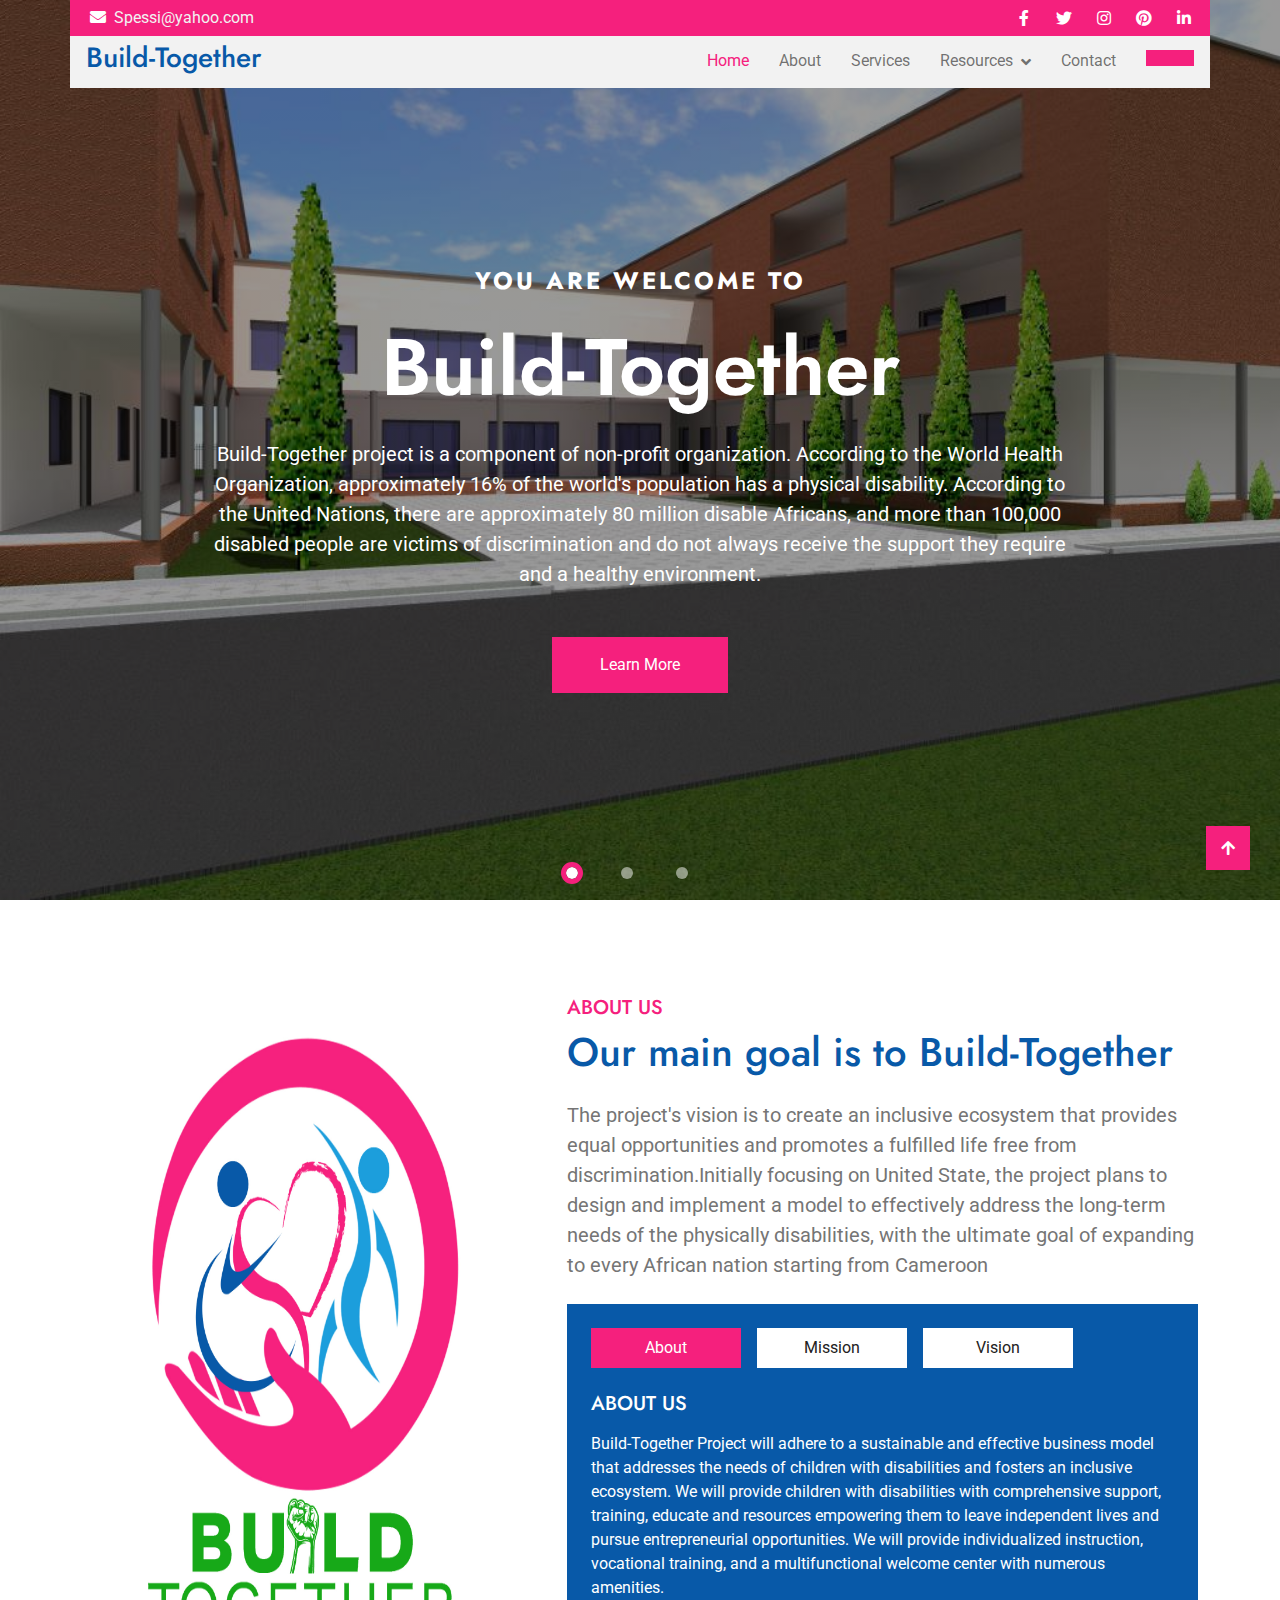
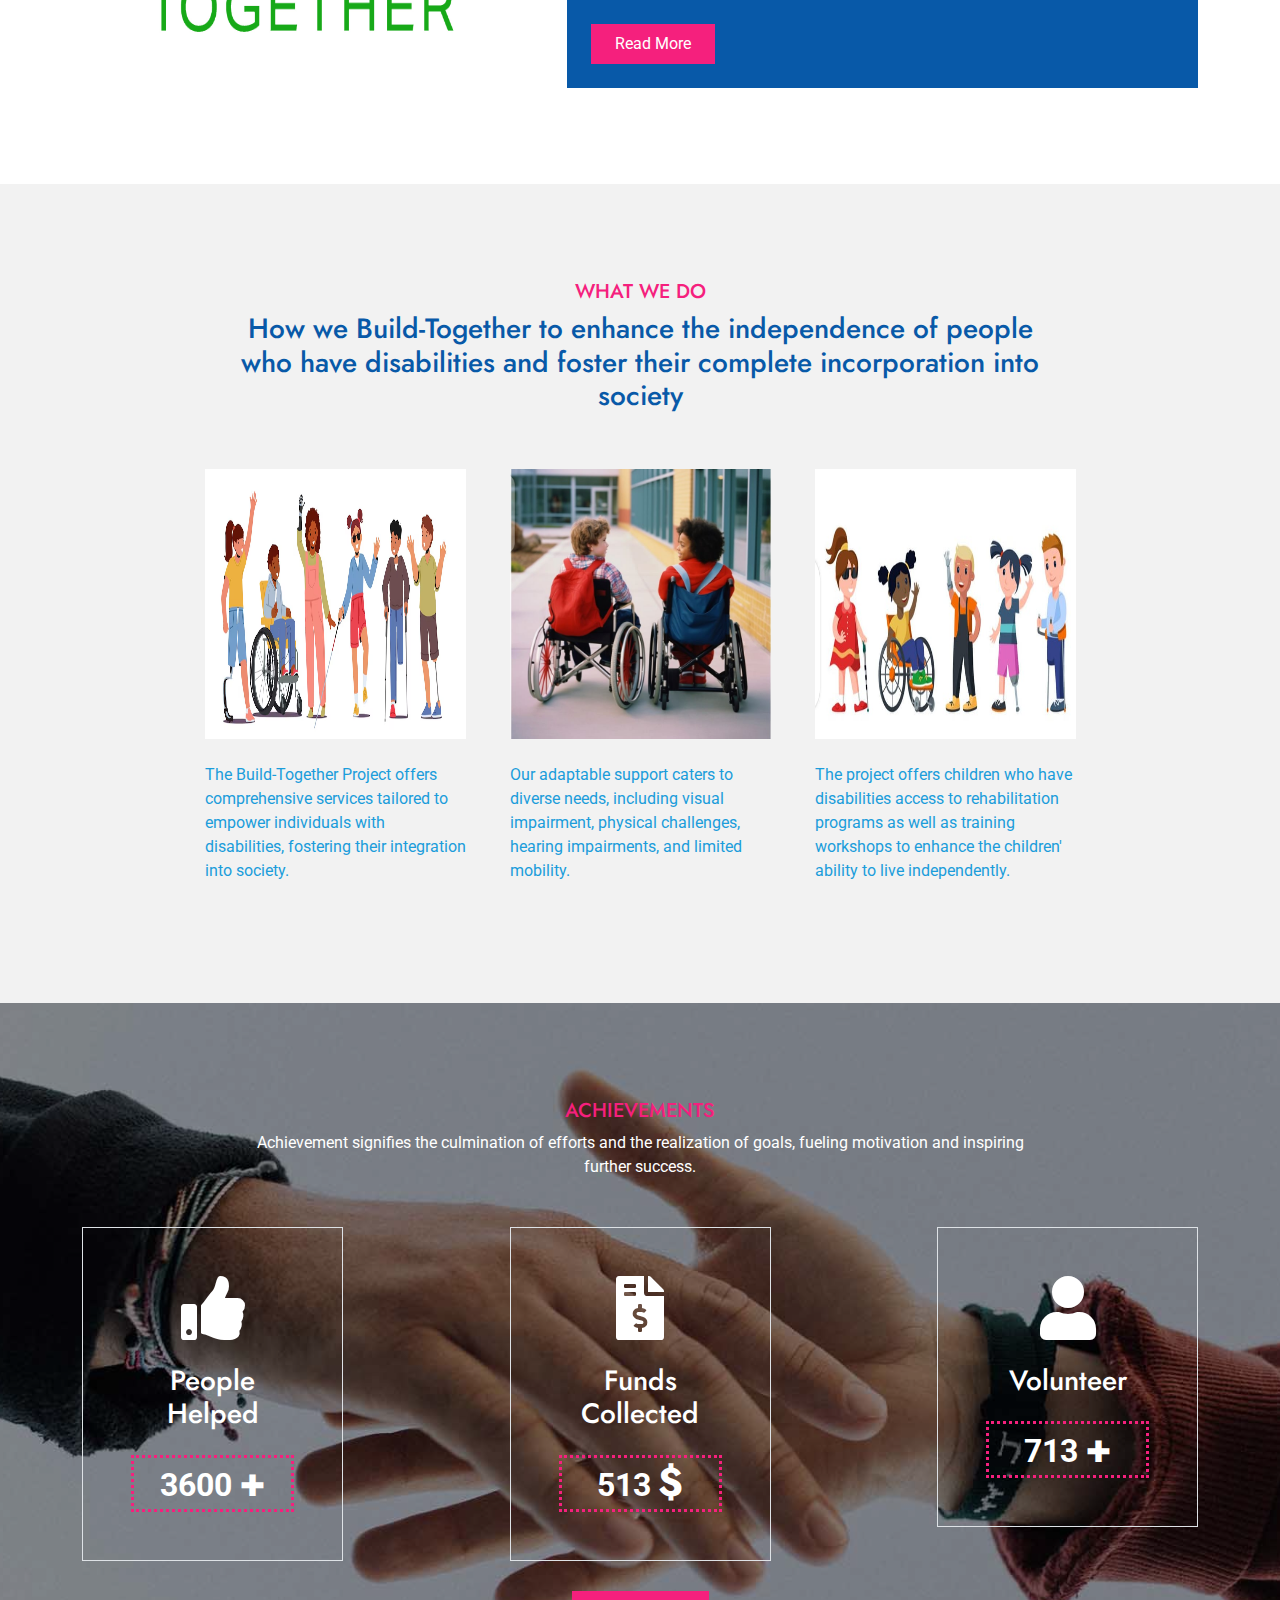
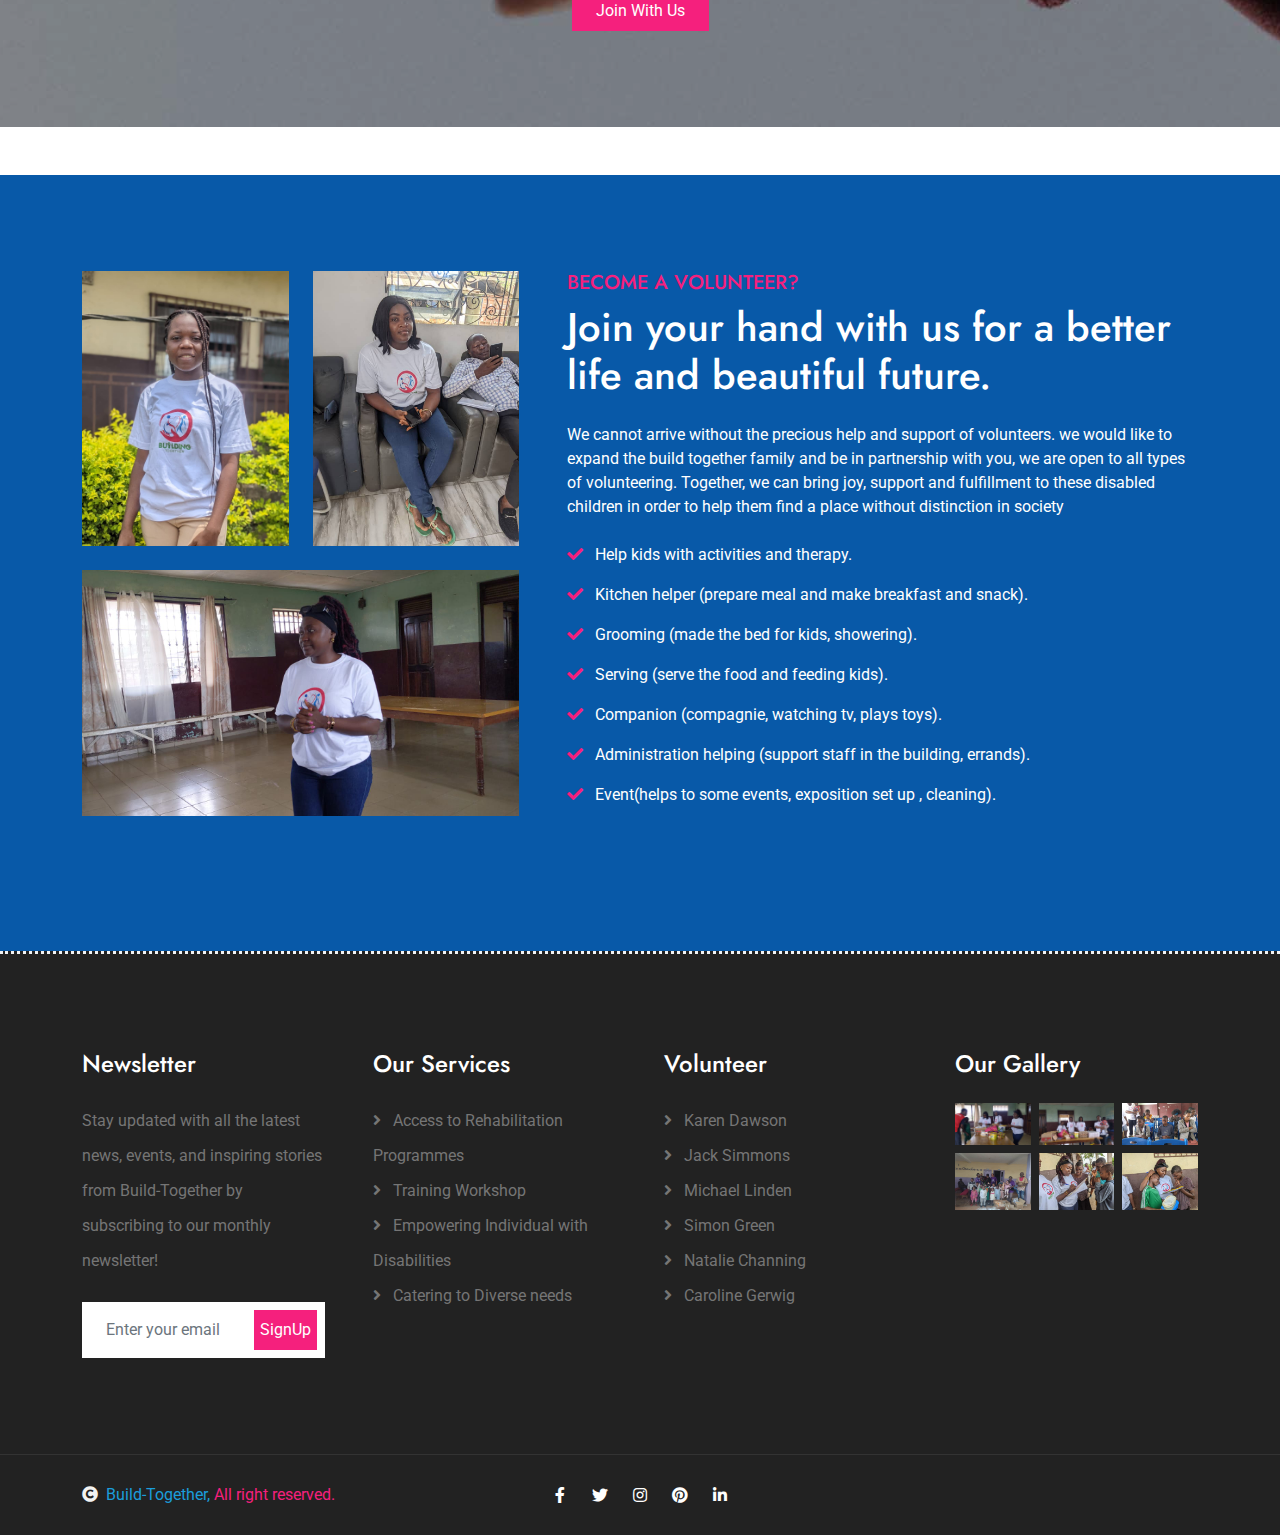
==== index.html @ 04119337 "adjustment in vision on index" ====
<!DOCTYPE html>
<html lang="en">

    <head>
        <meta charset="utf-8">
        <title>Building Together</title>
        <meta content="width=device-width, initial-scale=1.0" name="viewport">
        <meta content="" name="keywords">
        <meta content="" name="description">

        <!-- Google Web Fonts -->
        <link rel="preconnect" href="https://fonts.googleapis.com">
        <link rel="preconnect" href="https://fonts.gstatic.com" crossorigin>
        <link href="https://fonts.googleapis.com/css2?family=Jost:wght@500;600&family=Roboto&display=swap" rel="stylesheet"> 

        <!-- Icon Font Stylesheet -->
        <link rel="stylesheet" href="https://use.fontawesome.com/releases/v5.15.4/css/all.css"/>
        <link href="https://cdn.jsdelivr.net/npm/bootstrap-icons@1.4.1/font/bootstrap-icons.css" rel="stylesheet">

        <!-- Libraries Stylesheet -->
        <link href="lib/owlcarousel/assets/owl.carousel.min.css" rel="stylesheet">
        <link href="lib/lightbox/css/lightbox.min.css" rel="stylesheet">


        <!-- Customized Bootstrap Stylesheet -->
        <link href="css/bootstrap.min.css" rel="stylesheet">

        <!-- Template Stylesheet -->
        <link href="css/style.css" rel="stylesheet">

        <script src="https://translate.google.com/translate_a/element.js?cb=googleTranslateElementInit"></script>
    </head>

    <body>


        <!-- Spinner Start -->
        <div id="spinner" class="show w-100 vh-100 bg-white position-fixed translate-middle top-50 start-50  d-flex align-items-center justify-content-center">
            <div class="spinner-grow text-primary" role="status"></div>
        </div>
        <!-- Spinner End -->


        <!-- Navbar start -->
        <div class="container-fluid fixed-top px-0">
            <div class="container px-0">
                <div class="topbar">
                    <div class="row align-items-center justify-content-center">
                        <div class="col-md-8">
                            <div class="topbar-info d-flex flex-wrap">
                                <a href="#" class="text-light me-4"><i class="fas fa-envelope text-white me-2"></i>Spessi@yahoo.com</a>
                            </div>
                        </div>
                        <div class="col-md-4">
                            <div class="topbar-icon d-flex align-items-center justify-content-end">
                                <a href="https://www.facebook.com/profile.php?id=100065931103011" class="btn-square text-white me-2"><i class="fab fa-facebook-f"></i></a>
                                <a href="#" class="btn-square text-white me-2"><i class="fab fa-twitter"></i></a>
                                <a href="#" class="btn-square text-white me-2"><i class="fab fa-instagram"></i></a>
                                <a href="#" class="btn-square text-white me-2"><i class="fab fa-pinterest"></i></a>
                                <a href="#" class="btn-square text-white me-0"><i class="fab fa-linkedin-in"></i></a>
                            </div>
                        </div>
                    </div>
                </div>
                <nav class="navbar navbar-light bg-light navbar-expand-xl">
                    <a href="/" class="navbar-brand ms-3">
                        <h3 class=" logo display-10">Build-Together</h3>
                    </a>
                    <button class="navbar-toggler py-2 px-3 me-3" type="button" data-bs-toggle="collapse" data-bs-target="#navbarCollapse">
                        <span class="fa fa-bars logo"></span>
                    </button>
                    <div class="collapse navbar-collapse bg-light" id="navbarCollapse">
                        <div class="navbar-nav ms-auto">
                            <a href="/" class="nav-item nav-link active">Home</a>
                            <a href="about.html" class="nav-item nav-link">About</a>
                            <a href="service.html" class="nav-item nav-link">Services</a>
                            <div class="nav-item dropdown">
                                <a href="#" class="nav-link dropdown-toggle" data-bs-toggle="dropdown">Resources</a>
                                <div class="dropdown-menu m-0 bg-secondary rounded-0">
                                    <a href="marketanalysis.html" class="dropdown-item">Market Analysis</a>
                                    <a href="marketingstrategy.html" class="dropdown-item">Marketing and Implementation Strategy</a>
                                    <a href="gallery.html" class="dropdown-item">Gallery</a>
                                    <a href="financial.html" class="dropdown-item">Financial Plan</a>
                                    <a href="volunteer.html" class="dropdown-item">Volunteers</a>
                                    <!-- <a href="donation.html" class="dropdown-item">Donation</a> -->
                                </div>
                            </div>
                            <a href="contact.html" class="nav-item nav-link">Contact</a>
                           
                        </div>
                        <div class="d-flex align-items-center flex-nowrap pt-xl-0 mb-2" style="margin-left: 15px;">
                            <a id="google_translate_element" class="btn-color text-white py-2 px-4 me-3"></a>
                        </div>
                    </div>
                </nav>
            </div>
        </div>
        <!-- Navbar End -->

        
       <!-- Carousel Start -->
        <div class="container-fluid carousel-header vh-100 px-0">
            <div id="carouselId" class="carousel slide" data-bs-ride="carousel">
                <ol class="carousel-indicators">
                    <li data-bs-target="#carouselId" data-bs-slide-to="0" class="active"></li>
                    <li data-bs-target="#carouselId" data-bs-slide-to="1"></li>
                    <li data-bs-target="#carouselId" data-bs-slide-to="2"></li>
                </ol>
                <div class="carousel-inner" role="listbox">
                    <div class="carousel-item active">
                        <img src="img/WhatsApp Image 2024-03-28 at 2.26.58 PM.jpeg" class="img-fluid" alt="Image">
                        <div class="carousel-caption">
                            <div class="p-3" style="max-width: 900px;">
                                <h4 class="text-white text-uppercase fw-bold mb-4" style="letter-spacing: 3px;">You Are Welcome To</h4>
                                <h1 class="display-1 text-capitalize text-white mb-4">Build-Together</h1>
                                <p class="mb-5 fs-5">Build-Together project is a component of non-profit organization. According to the World Health Organization,
                                    approximately 16% of the world's population has a physical disability. According to the United Nations, there are
                                    approximately 80 million disable Africans, and more than 100,000 disabled people are victims of discrimination and
                                    do not always receive the support they require and a healthy environment. 
                                </p>
                                <div class="d-flex align-items-center justify-content-center">
                                    <a class="btn-color text-white py-3 px-5" href="#">Learn More</a>
                                </div>
                            </div>
                        </div>
                    </div>
                    <div class="carousel-item">
                        <img src="img/WhatsApp Image 2024-03-28 at 2.26.03 PM.jpeg" class="img-fluid" alt="Image">
                        <div class="carousel-caption">
                            <div class="p-3" style="max-width: 900px;">
                                <h4 class="text-white text-uppercase fw-bold mb-4" style="letter-spacing: 3px;">You Are Welcome To</h4>
                                <h1 class="display-1 text-capitalize text-white mb-4">Build-Together</h1>
                                <p class="mb-5 fs-5">In USA, 17% of children age 3 through 17 years have a one or more developmental disabilities. A lack of education
                                    about physically disabilities and how to effectively address the needs of children with physically disabilities is
                                    the primary cause of stigmatization in the world.
                                </p>
                                <div class="d-flex align-items-center justify-content-center">
                                    <a class="btn-color text-white py-3 px-5" href="#">Learn More</a>
                                </div>
                            </div>
                        </div>
                    </div>
                    <div class="carousel-item">
                        <img src="img/WhatsApp Image 2024-03-28 at 2.26.03 PM.jpeg" class="img-fluid" alt="Image">
                        <div class="carousel-caption">
                            <div class="p-3" style="max-width: 900px;">
                                <h4 class="text-white text-uppercase fw-bold mb-4" style="letter-spacing: 3px;">You Are Welcome To</h4>
                                <h1 class="display-1 text-capitalize text-white mb-4">Build-Together</h1>
                                <p class="mb-5 fs-5">Priority is given to the well-being and independence of disabled 
                                    children with care, education, support and prayer. We firmly believe that every person is unique and can thrive 
                                    despite their differences.
                                </p>
                                <div class="d-flex align-items-center justify-content-center">
                                    <a class="btn-color text-white py-3 px-5" href="#">Learn More</a>
                                </div>
                            </div>
                        </div>
                    </div>
                </div>
                <button class="carousel-control-prev" type="button" data-bs-target="#carouselId" data-bs-slide="prev">
                    <span class="carousel-control-prev-icon" aria-hidden="true"></span>
                    <span class="visually-hidden">Previous</span>
                </button>
                <button class="carousel-control-next" type="button" data-bs-target="#carouselId" data-bs-slide="next">
                    <span class="carousel-control-next-icon" aria-hidden="true"></span>
                    <span class="visually-hidden">Next</span>
                </button>
            </div>
        </div>
        <!-- Carousel End -->





        <!-- About Start -->
        <div class="container-fluid about  py-5">
            <div class="container py-5">
                <div class="row g-5">
                    <div class="col-xl-5">
                        <div class="h-100">
                            <img src="img/home page.jpg" class="img-fluid w-100 h-100" alt="Image">
                        </div>
                    </div>
                    <div class="col-xl-7">
                        <h5 class="text-uppercase text3">About Us</h5>
                        <h1 class="mb-4 text1">Our main goal is to Build-Together</h1>
                        <p class="fs-5 mb-4">The project's vision is to create an inclusive ecosystem that provides equal opportunities and promotes a fulfilled life free from discrimination.Initially focusing on United State, the project plans to design and implement a model to effectively address the long-term needs of the physically disabilities, with the ultimate goal of expanding to every African nation starting from Cameroon
                        </p>
                        <div class="tab-class tab-cont p-4">
                            <ul class="nav d-flex mb-2">
                                <li class="nav-item mb-3">
                                    <a class="d-flex py-2 text-center bg-white active" data-bs-toggle="pill" href="#tab-1">
                                        <span class="text-dark" style="width: 150px;">About</span>
                                    </a>
                                </li>
                                <li class="nav-item mb-3">
                                    <a class="d-flex py-2 mx-3 text-center bg-white" data-bs-toggle="pill" href="#tab-2">
                                        <span class="text-dark" style="width: 150px;">Mission</span>
                                    </a>
                                </li>
                                <li class="nav-item mb-3">
                                    <a class="d-flex py-2 text-center bg-white" data-bs-toggle="pill" href="#tab-3">
                                        <span class="text-dark" style="width: 150px;">Vision</span>
                                    </a>
                                </li>
                            </ul>
                            <div class="tab-content">
                                <div id="tab-1" class="tab-pane fade show p-0 active">
                                    <div class="row">
                                        <div class="col-12">
                                            <div class="d-flex">
                                                <div class="text-start my-auto">
                                                    <h5 class="text-uppercase mb-3 text-white">About Us</h5>
                                                    <p class="mb-4">Build-Together Project will adhere to a sustainable and effective business model that addresses the needs of children with disabilities and fosters an inclusive ecosystem. We will provide children with disabilities with comprehensive support, training, educate and resources empowering them to leave independent lives and pursue entrepreneurial opportunities. We will provide individualized instruction, vocational training, and a multifunctional welcome center with numerous amenities.
                                                    </p>
                                                    <div class="d-flex align-items-center justify-content-start">
                                                        <a class="btn-color text-white py-2 px-4" href="#">Read More</a>
                                                    </div>
                                                </div>
                                            </div>
                                        </div>
                                    </div>
                                </div>
                                <div id="tab-2" class="tab-pane fade show p-0">
                                    <div class="row">
                                        <div class="col-12">
                                            <div class="d-flex">
                                                <div class="text-start my-auto">
                                                    <h5 class="text-uppercase mb-3 text-white">Our Mission</h5>
                                                    <p class="mb-4">The mission of Build-Together Project is to design and implement sustainable solutions that address the long-term needs of children with disabilities, fostering their independence, self-worth, and socio-economic integration. We strive to create an inclusive ecosystem that provides comprehensive support, vocational training, educating, enabling children with disabilities to leave fulfilling lives, pursue their dreams, and contribute meaningfully to their communities. 
                                                    </p>
                                                    <!-- <div class="d-flex align-items-center justify-content-start">
                                                        <a class="btn-color text-white py-2 px-4" href="#">Read More</a>
                                                    </div> -->
                                                </div>
                                            </div>
                                        </div>
                                    </div>
                                </div>
                                <div id="tab-3" class="tab-pane fade show p-0">
                                    <div class="row">
                                        <div class="col-12">
                                            <div class="d-flex">
                                                <div class="text-start my-auto">
                                                    <h5 class="text-uppercase mb-3 text-white">Our Vision</h5>
                                                    <p class="mb-4">Our vision is to make a positive impact on the lives of individuals, focusing on children with physically disabilities. We are committed to educate, care, support and pray to build a world where everyone can live with dignity, purpose, and opportunity regardless of their abilities.
                                                    </p>
                                                    <p class="text-white"><i class=" fa fa-check text3 me-2"></i> <span style="font-weight: 600;">Educate:</span> We are committed to educate physically disabilities children, this we go a long and help them to know what to always.</p>
                                                    <p class="text-white"><i class=" fa fa-check text3 me-2"></i> <span style="font-weight: 600;">Care:</span> We care for the by bringing happiness to them and organizing games that will bring joy to them.</p>
                                                    <p class="text-white"><i class=" fa fa-check text3 me-2"></i> <span style="font-weight: 600;">Support:</span> We are committed to support them physically by bringing their needs and make them smile again.</p>
                                                    <p class="text-white"><i class=" fa fa-check text3 me-2"></i> <span style="font-weight: 600;">Prayer:</span> We also believe that God can heal them and perfect their healing, with prayer all things are possible.</p>
                                                    <p>
                                                        Together let’s build a world where life is good for everyone and in which all component can find a place.
                                                    </p>
                                                    <div class="d-flex align-items-center justify-content-start">
                                                        <a class="btn-color text-white py-2 px-4" href="#">Read More</a>
                                                    </div>
                                                </div>
                                            </div>
                                        </div>
                                    </div>
                                </div>
                            </div>
                        </div>
                    </div>
                </div>
            </div>
        </div>
        <!-- About End -->


        <!-- Services Start -->
        <div class="container-fluid service py-5 bg-light">
            <div class="container py-5">
                <div class="text-center mx-auto pb-5" style="max-width: 800px;">
                    <h5 class="text3">WHAT WE DO</h5>
                    <h3 class="text1">How we Build-Together to enhance the independence of people who have disabilities and foster their complete incorporation into society</h3>
                </div>
                <div class="row g-4" style="display: flex; justify-content: center; align-items: center; gap: 20px">
                    <div class="col-md-6 coyl-lg-6 col-xl-3">
                        <div class="service-item">
                            <img style="height: 30vh;" src="img/disalibities.avif" class="img-fluid w-100" alt="Image">
                        </div>
                        <p class="my-4" style="color: #1B9DDB;">The Build-Together Project offers comprehensive services tailored to empower individuals with disabilities, fostering their integration into society.
                        </p>
                    </div>
                    <div class="col-md-6 col-lg-6 col-xl-3">
                        <div class="service-item">
                            <img style="height: 30vh;" src="img/WhatsApp Image 2024-03-28 at 9.30.44 PM.jpeg" class="img-fluid w-100" alt="Image">
                        </div>
                        <p class="my-4" style="color: #1B9DDB;">Our adaptable support caters to diverse needs, including visual impairment, physical challenges, hearing impairments, and limited mobility.
                        </p>
                    </div>
                    <div class="col-md-6 col-lg-2 col-xl-3">
                        <div class="service-item">
                            <img style="height: 30vh;" src="img/WhatsApp Image 2024-03-28 at 9.30.44 PM (1).jpeg" class="img-fluid w-100" alt="Image">
                        </div>
                        <p class="my-4" style="color: #1B9DDB;">The project offers children who have disabilities access to rehabilitation programs as well as training workshops to enhance the children' ability to live independently.
                        </p>
                    </div>
                </div>
            </div>
        </div>
        <!-- Services End -->


        <!-- Donation Start -->
        <!-- <div class="container-fluid donation py-5">
            <div class="container py-5">
                <div class="text-center mx-auto pb-5" style="max-width: 800px;">
                    <h5 class="text-uppercase text3">Donation</h5>
                    <h1 class="mb-0 text1">Your money will go a long way</h1>
                </div>
                <div class="row g-4">
                    <div class="col-lg-4">
                        <div class="donation-item">
                            <img src="img/donation-1.jpg" class="img-fluid w-100" alt="Image">
                            <div class="donation-content d-flex flex-column">
                                <h5 class="text-uppercase text-primary mb-4">Organic</h5>
                                <a href="#" class="btn-hover-color display-6 text-white">Help Us More</a>
                                <h4 class="text-white mb-4">Build Together</h4>
                                <p class="text-white mb-4">Lorem Ipsum is simply dummy text of the printing and typesetting industry. Lorem Ipsum has been the industry's</p>
                                <div class="donation-btn d-flex align-items-center justify-content-start">
                                    <a class="btn-hover-bg btn btn-primary text-white py-2 px-4" href="#">Donate !</a>
                                </div>
                            </div>
                        </div>
                    </div>
                    <div class="col-lg-4">
                        <div class="donation-item">
                            <img src="img/service-2.jpg" class="img-fluid w-100" alt="Image">
                            <div class="donation-content d-flex flex-column">
                                <h5 class="text-uppercase text-primary mb-4">Ecosystem</h5>
                                <a href="#" class="btn-hover-color display-6 text-white">Help Us More</a>
                                <h4 class="text-white mb-4">Build Together</h4>
                                <p class="text-white mb-4">Lorem Ipsum is simply dummy text of the printing and typesetting industry. Lorem Ipsum has been the industry's</p>
                                <div class="donation-btn d-flex align-items-center justify-content-start">
                                    <a class="btn-hover-bg btn btn-primary text-white py-2 px-4" href="#">Donate !</a>
                                </div>
                            </div>
                        </div>
                    </div>
                    <div class="col-lg-4">
                        <div class="donation-item">
                            <img src="img/donation-3.jpg" class="img-fluid w-100" alt="Image">
                            <div class="donation-content d-flex flex-column">
                                <h5 class="text-uppercase text-primary mb-4">Recycling</h5>
                                <a href="#" class="btn-hover-color display-6 text-white">Help Us More</a>
                                <h4 class="text-white mb-4">Build Together</h4>
                                <p class="text-white mb-4">Lorem Ipsum is simply dummy text of the printing and typesetting industry. Lorem Ipsum has been the industry's</p>
                                <div class="donation-btn d-flex align-items-center justify-content-start">
                                    <a class="btn-hover-bg btn btn-primary text-white py-2 px-4" href="#">Donate !</a>
                                </div>
                            </div>
                        </div>
                    </div>
                    <div class="col-12">
                        <div class="d-flex align-items-center justify-content-center">
                            <a class="btn-color text-white py-2 px-4" href="#">All Donation</a>
                        </div>
                    </div>
                </div>
            </div>
        </div> -->
        <!-- Donation End -->


        <!-- Counter Start -->
        <div class="container-fluid counter py-5" style="background: linear-gradient(rgba(0, 0, 0, .4), rgba(0, 0, 0, 0.4)), url(img/volunteers-bg.jpg) center center; background-size: cover;">
            <div class="container py-5">
                <div class="text-center mx-auto pb-5" style="max-width: 800px;">
                    <h5 class="text-uppercase text3">Achievements</h5>
                    <p class="text-white mb-0">Achievement signifies the culmination of efforts and the realization of goals, fueling motivation and inspiring further success.
                    </p>
                </div>
                <div class="row cont-row g-4">
                    <div class="col-md-6 col-lg-6 col-xl-3">
                        <div class="counter-item text-center border p-5">
                            <i class="fas fa-thumbs-up fa-4x text-white"></i>
                            <h3 class="text-white my-4">People Helped</h3>
                            <div class="counter-counting">
                                <span class="text-white fs-2 fw-bold" data-toggle="counter-up">3600</span>
                                <span class="h1 fw-bold text-white">+</span>
                            </div>
                        </div>
                    </div>
                    <div class="col-md-6 col-lg-6 col-xl-3">
                        <div class="counter-item text-center border p-5">
                            <i class="fas fa-file-invoice-dollar fa-4x text-white"></i>
                            <h3 class="text-white my-4">Funds Collected</h3>
                            <div class="counter-counting text-center w-100" style="border-style: dotted; font-size: 30px;">
                                <span class="text-white fs-2 fw-bold" data-toggle="counter-up">513</span>
                                <span class="h1 fw-bold text-white">$</span>
                            </div>
                        </div>
                    </div>
                    <div class="col-md-6 col-lg-6 col-xl-3">
                        <div class="counter-item text-center border p-5">
                            <i class="fas fa-user fa-4x text-white"></i>
                            <h3 class="text-white my-4">Volunteer</h3>
                            <div class="counter-counting text-center w-100" style="border-style: dotted; font-size: 30px;">
                                <span class="text-white fs-2 fw-bold" data-toggle="counter-up">713</span>
                                <span class="h1 fw-bold text-white">+</span>
                            </div>
                        </div>
                    </div>
                </div>
                 <div class="col-12">
                        <div class="d-flex align-items-center justify-content-center">
                            <a class="btn-color text-white py-2 px-4" href="#">Join With Us</a>
                        </div>
                    </div>
            </div>
        </div>
        <!-- Counter End -->

        <!-- Volunteers Start -->
        <div style="background-color: #0859A8;" class="container-fluid volunteer py-5 mt-5">
            <div class="container py-5">
                <div class="row g-5">
                    <div class="col-lg-5">
                        <div class="row g-4">
                            <div class="col-lg-6">
                                <div class="volunteer-img">
                                    <img src="img/WhatsApp Image 2024-03-28 at 2.29.20 PM (2).jpeg" class="img-fluid w-100" alt="Image">
                                    <!-- <div class="volunteer-title">
                                        <h5 class="mb-2 text-white">Bernadette Messi Biloa</h5>
                                        <p class="mb-0 text-white">Director</p>
                                    </div> -->
                                </div>
                            </div>
                            <div class="col-lg-6">
                                <div class="volunteer-img">
                                    <img src="img/WhatsApp Image 2024-03-28 at 2.29.20 PM (1).jpeg" class="img-fluid w-100" alt="Image">
                                    <!-- <div class="volunteer-title">
                                        <h5 class="mb-2 text-white">Bernadette Messi Biloa</h5>
                                        <p class="mb-0 text-white">Director</p>
                                    </div> -->
                                </div>
                            </div>
                            <div class="col-lg-12">
                                <div class="volunteer-img">
                                    <img src="img/WhatsApp Image 2024-03-28 at 2.29.20 PM.jpeg" class="img-fluid w-100" alt="Image">
                                    <!-- <div class="volunteer-title">
                                        <h5 class="mb-2 text-white">Mrs. Annick Joelle Fotsi</h5>
                                        <p class="mb-0 text-white">Founder And President</p>
                                    </div> -->
                                </div>
                            </div>
                            <!-- <div class="col-lg-6">
                                <div class="volunteer-img">
                                    <img src="img/volunteers-4.jpg" class="img-fluid w-100" alt="Image">
                                    <div class="volunteer-title">
                                        <h5 class="mb-2 text-white">Michel Brown</h5>
                                        <p class="mb-0 text-white">Communicator</p>
                                    </div>
                                </div>
                            </div> -->
                        </div>
                    </div>
                    <div class="col-lg-7">
                        <h5 class="text-uppercase text3">Become a Volunteer?</h5>
                        <h1 class="mb-4 text-white">Join your hand with us for a better life and beautiful future.</h1>
                        <p style="color: white;" class="mb-4 text-white">We cannot arrive without the precious help and support of volunteers. we would like to expand the build together family and be in partnership with you, we are open to all types of volunteering. Together, we can bring joy, support and fulfillment to these disabled children in order to help them find a place without distinction in society
                        </p>
                        <p class="text-white"><i class=" fa fa-check text3 me-2"></i> Help kids with activities and therapy.</p>
                        <p class="text-white"><i class=" fa fa-check text3 me-2"></i> ⁠Kitchen helper (prepare meal and make breakfast and snack).</p>
                        <p class="text-white"><i class=" fa fa-check text3 me-2"></i> Grooming (made the bed for kids, showering).</p>
                        <p class="text-white"><i class=" fa fa-check text3 me-2"></i> ⁠Serving (serve the food and feeding kids).</p>
                        <p class="text-white"><i class=" fa fa-check text3 me-2"></i> Companion (compagnie, watching tv, plays toys).</p>
                        <p class="text-white"><i class=" fa fa-check text3 me-2"></i> ⁠Administration helping (support staff in the building, errands).</p>
                        <p class="text-white mb-5"><i class=" fa fa-check text3 me-2"></i> Event(helps to some events, exposition set up , cleaning).</p>
                        <!-- <a class="btn-color text-white py-2 px-4" href="#">Join With Us</a> -->
                    </div>
                </div>
            </div>
        </div>
        <!-- Volunteers End -->


        <!-- Footer Start -->
        <div class="container-fluid footer bg-dark text-body py-5">
            <div class="container py-5">
                <div class="row g-5">
                    <div class="col-md-6 col-lg-6 col-xl-3">
                        <div class="footer-item">
                            <h4 class="mb-4 text-white">Newsletter</h4>
                            <p class="mb-4">Stay updated with all the latest news, events, and inspiring stories from Build-Together by subscribing to our monthly newsletter!</p>
                            <div class="position-relative mx-auto">
                                <input class="form-control border-0  w-100 py-3 ps-4 pe-5" type="text" placeholder="Enter your email">
                                <button style="border: none; color: #fff;" type="button" class="btn-color position-absolute top-0 end-0 py-2 mt-2 me-2">SignUp</button>
                            </div>
                        </div>
                    </div>
                    <div class="col-md-6 col-lg-6 col-xl-3">
                        <div class="footer-item d-flex flex-column">
                            <h4 class="mb-4 text-white">Our Services</h4>
                            <a href=""><i class="fas fa-angle-right me-2"></i> Access to Rehabilitation Programmes</a>
                            <a href=""><i class="fas fa-angle-right me-2"></i> Training Workshop</a>
                            <a href=""><i class="fas fa-angle-right me-2"></i> Empowering Individual with Disabilities</a>
                            <a href=""><i class="fas fa-angle-right me-2"></i> Catering to Diverse needs</a>
                        </div>
                    </div>
                    <div class="col-md-6 col-lg-6 col-xl-3">
                        <div class="footer-item d-flex flex-column">
                            <h4 class="mb-4 text-white">Volunteer</h4>
                            <a href=""><i class="fas fa-angle-right me-2"></i> Karen Dawson</a>
                            <a href=""><i class="fas fa-angle-right me-2"></i> Jack Simmons</a>
                            <a href=""><i class="fas fa-angle-right me-2"></i> Michael Linden</a>
                            <a href=""><i class="fas fa-angle-right me-2"></i> Simon Green</a>
                            <a href=""><i class="fas fa-angle-right me-2"></i> Natalie Channing</a>
                            <a href=""><i class="fas fa-angle-right me-2"></i> Caroline Gerwig</a>
                        </div>
                    </div>
                    <div class="col-md-6 col-lg-6 col-xl-3">
                        <div class="footer-item">
                            <h4 class="mb-4 text-white">Our Gallery</h4>
                            <div class="row g-2">
                                <div class="col-4">
                                    <div class="footer-gallery">
                                        <img src="img/WhatsApp Image 2024-03-28 at 2.30.59 PM (2).jpeg" class="img-fluid w-100" alt="">
                                        <div class="footer-search-icon">
                                            <a href="img/WhatsApp Image 2024-03-28 at 2.30.59 PM (2).jpeg" data-lightbox="footerGallery-1" class="my-auto"><i class="fas fa-search-plus text-white"></i></a>
                                        </div>
                                    </div>
                               </div>
                               <div class="col-4">
                                    <div class="footer-gallery">
                                        <img src="img/WhatsApp Image 2024-03-28 at 2.30.59 PM.jpeg" class="img-fluid w-100" alt="">
                                        <div class="footer-search-icon">
                                            <a href="img/WhatsApp Image 2024-03-28 at 2.30.59 PM.jpeg" data-lightbox="footerGallery-2" class="my-auto"><i class="fas fa-search-plus text-white"></i></a>
                                        </div>
                                    </div>
                               </div>
                                <div class="col-4">
                                    <div class="footer-gallery">
                                        <img src="img/WhatsApp Image 2024-03-28 at 3.59.12 PM (1).jpeg" class="img-fluid w-100" alt="">
                                        <div class="footer-search-icon">
                                            <a href="img/WhatsApp Image 2024-03-28 at 3.59.12 PM (1).jpeg" data-lightbox="footerGallery-3" class="my-auto"><i class="fas fa-search-plus text-white"></i></a>
                                        </div>
                                    </div>
                               </div>
                                <div class="col-4">
                                    <div class="footer-gallery">
                                        <img src="img/WhatsApp Image 2024-03-28 at 2.30.59 PM (1).jpeg" class="img-fluid w-100" alt="">
                                        <div class="footer-search-icon">
                                            <a href="img/WhatsApp Image 2024-03-28 at 2.30.59 PM (1).jpeg" data-lightbox="footerGallery-4" class="my-auto"><i class="fas fa-search-plus text-white"></i></a>
                                        </div>
                                    </div>
                               </div>
                                <div class="col-4">
                                    <div class="footer-gallery">
                                        <img src="img/WhatsApp Image 2024-03-28 at 3.59.10 PM (1).jpeg" class="img-fluid w-100" alt="">
                                        <div class="footer-search-icon">
                                            <a href="img/WhatsApp Image 2024-03-28 at 3.59.10 PM (1).jpeg" data-lightbox="footerGallery-5" class="my-auto"><i class="fas fa-search-plus text-white"></i></a>
                                        </div>
                                    </div>
                               </div>
                               <div class="col-4">
									<div class="footer-gallery">
										<img src="img/WhatsApp Image 2024-03-28 at 3.59.10 PM.jpeg" class="img-fluid w-100" alt="">
                                        <div class="footer-search-icon">
                                            <a href="img/WhatsApp Image 2024-03-28 at 3.59.10 PM.jpeg" data-lightbox="footerGallery-6" class="my-auto"><i class="fas fa-search-plus text-white"></i></a>
                                        </div>
									</div>
								</div>
                            </div>
                        </div>
                    </div>
                </div>
            </div>
        </div>
        <!-- Footer End -->


        <!-- Copyright Start -->
        <div class="container-fluid copyright py-4">
            <div class="container">
                <div class="row g-4 align-items-center">
                    <div class="col-md-4 text-center text-md-start mb-md-0">
                        <span class="text3"><a href="#" class="text2"><i class="fas fa-copyright text-light me-2"></i>Build-Together,</a> All right reserved.</span>
                    </div>
                    <div class="col-md-4 text-center">
                        <div class="d-flex align-items-center justify-content-center">
                            <a href="https://www.facebook.com/profile.php?id=100065931103011" class="btn-hover-color btn-square text-white me-2"><i class="fab fa-facebook-f"></i></a>
                            <a href="#" class="btn-hover-color btn-square text-white me-2"><i class="fab fa-twitter"></i></a>
                            <a href="#" class="btn-hover-color btn-square text-white me-2"><i class="fab fa-instagram"></i></a>
                            <a href="#" class="btn-hover-color btn-square text-white me-2"><i class="fab fa-pinterest"></i></a>
                            <a href="#" class="btn-hover-color btn-square text-white me-0"><i class="fab fa-linkedin-in"></i></a>
                        </div>
                    </div>
                </div>
            </div>
        </div>
        <!-- Copyright End -->


        <!-- Back to Top -->
        <a href="#" class="btn btn-color  btn-md-square back-to-top"><i class="fa fa-arrow-up text-white"></i></a>

        
        <!-- JavaScript Libraries -->
        <script src="https://ajax.googleapis.com/ajax/libs/jquery/3.6.4/jquery.min.js"></script>
        <script src="https://cdn.jsdelivr.net/npm/bootstrap@5.0.0/dist/js/bootstrap.bundle.min.js"></script>
        <script src="lib/easing/easing.min.js"></script>
        <script src="lib/waypoints/waypoints.min.js"></script>
        <script src="lib/counterup/counterup.min.js"></script>
        <script src="lib/owlcarousel/owl.carousel.min.js"></script>
        <script src="lib/lightbox/js/lightbox.min.js"></script>
        

        <!-- Template Javascript -->
        <script src="js/main.js"></script>
        <script src="js/new.js"></script>
        <script src="https://translate.google.com/translate_a/element.js?cb=googleTranslateElementInit"></script>
    </body>

</html>
---- css/style.css ----
/*** Spinner Start ***/
#spinner {
    opacity: 0;
    visibility: hidden;
    transition: opacity .8s ease-out, visibility 0s linear .5s;
    z-index: 99999;
 }



 #spinner.show {
     transition: opacity .8s ease-out, visibility 0s linear .0s;
     visibility: visible;
     opacity: 1;
 }
/*** Spinner End ***/

.back-to-top {
    position: fixed;
    right: 30px;
    bottom: 30px;
    display: flex;
    width: 45px;
    height: 45px;
    align-items: center;
    justify-content: center;
    transition: 0.5s;
    z-index: 99;
}

.bordering{
    background-color: #0859A8;
}

.text1{
    color: #0859A8;
}
.text2{
    color: #1b9ddb;
}
.text3{
    color: #f5207d;
}
.tab-cont{
    background-color: #0859A8;
    color: white;
}
/*** Button Start ***/
.btn {
    font-weight: 600;
    transition: .5s;
}
.btn-color{
    background-color: #f5207d;
}
.btn-color:hover{
    background-color: #1b9ddb;
}
.file{
    display: flex;
    justify-content: center;
    gap: 20px;
}

@media (max-width: 768px) {
    .file {
        flex-direction: column;   
    }
}

.btn-square {
    width: 32px;
    height: 32px;
}

.btn-sm-square {
    width: 34px;
    height: 34px;
}

.btn-md-square {
    width: 44px;
    height: 44px;
}

.btn-lg-square {
    width: 56px;
    height: 56px;
}

.btn-square,
.btn-sm-square,
.btn-md-square,
.btn-lg-square {
    padding: 0;
    display: flex;
    align-items: center;
    justify-content: center;
    font-weight: normal;
}

.btn-hover-bg {
    transition: 0.5s;
}

.btn-hover-bg:hover {
    background: var(--bs-secondary) !important;
    color: var(--bs-primary) !important;
}

.btn-hover-color {
    transition: 0.5s;
}

.btn-hover-color:hover {
    color: var(--bs-secondary) !important;
}
/*** Topbar Start ***/
.fixed-top .container {
    transition: 0.5s;
}

.about-flex{
    display: flex; 
    align-items: center; 
    gap: 40px;
}
.topbar {
    padding: 2px 10px 2px 20px;
    background: var(--bs-primary) !important;
}

.topbar a,
.topbar a i {
    transition: 0.5s;
}

.topbar a:hover,
.topbar a i:hover {
    color: var(--bs-secondary) !important;
}
.logo{
    color: #0859A8;
}


@media (max-width: 768px) {
    .topbar {
        display: none;    
    }
    .about-flex{
    
        flex-direction: column;

    }
}
/*** Topbar End ***/


/*** Navbar Start ***/
.navbar {
    padding: 0;
}

.navbar .navbar-nav .nav-link {
    padding: 10px 15px;
    font-size: 16px;
    transition: .5s;
}

.navbar .navbar-nav .nav-link:hover,
.navbar .navbar-nav .nav-link.active,
.sticky-top.bg-white .navbar .navbar-nav .nav-link:hover,
.sticky-top.bg-white .navbar .navbar-nav .nav-link.active {
    color: var(--bs-primary);
}

.navbar .dropdown-toggle::after {
    border: none;
    content: "\f107";
    font-family: "Font Awesome 5 Free";
    font-weight: 600;
    vertical-align: middle;
    margin-left: 8px;
}

@media (min-width: 1200px) {
    .navbar .nav-item .dropdown-menu {
        display: block;
        visibility: hidden;
        top: 100%;
        transform: rotateX(-75deg);
        transform-origin: 0% 0%;
        border: 0;
        transition: .5s;
        opacity: 0;
    }
}

@media (max-width: 1200px) {
    .navbar .collapse.navbar-collapse .btn-hover-bg.btn {
        margin-bottom: 20px;
    }
}

.dropdown .dropdown-menu a:hover {
    background: var(--bs-secondary);
    color: var(--bs-primary);
}

.navbar .nav-item:hover .dropdown-menu {
    transform: rotateX(0deg);
    visibility: visible;
    background: var(--bs-light) !important;
    transition: .5s;
    opacity: 1;
}
/*** Navbar End ***/

/*** Carousel Start ***/
.carousel-header #carouselId .carousel-control-prev,
.carousel-header #carouselId .carousel-control-next {
    background: transparent;
}

.carousel-header #carouselId .carousel-inner .carousel-item {
    position: relative;
    min-height: 100vh 
}

.carousel-header #carouselId .carousel-inner .carousel-item img {
    position: absolute;
    width: 100%;
    height: 100%;
    object-fit: cover;
}

.carousel-header #carouselId .carousel-inner .carousel-item .carousel-caption {
    position: absolute;
    width: 100%;
    height: 100%;
    top: 0;
    left: 0;
    padding-top: 80px;
    display: flex;
    align-items: center;
    justify-content: center;
    text-align: center;
    background: linear-gradient(rgba(0, 0, 0, .4), rgba(0, 0, 0, 0.4));
    background-size: cover;
}

.carousel-control-prev,
.carousel-control-next {
    opacity: 0;
}

.carousel-control-prev .carousel-control-prev-icon,
.carousel-control-next .carousel-control-next-icon {
    background: transparent !important;
}

.carousel-header #carouselId.carousel {
    position: relative;
}

.carousel-header #carouselId.carousel .carousel-indicators {
    position: absolute;
    bottom: 0;
    left: 0;
    display: flex;
    align-items: center;
    justify-content: center;
    background: transparent !important;
}

.carousel-header #carouselId.carousel .carousel-indicators li,
.carousel-header #carouselId.carousel .carousel-indicators li,
.carousel-header #carouselId.carousel .carousel-indicators li {
    margin-right: 30px !important;
}

.carousel-header #carouselId.carousel .carousel-indicators li {
    width: 12px;
    height: 12px;
    border-radius: 12px !important;
    border: 5px solid transparent;
    transition: 0.5s;
    
}

.carousel-header #carouselId.carousel .carousel-indicators li.active {
    border: 5px solid var(--bs-primary) !important;
    border-radius: 10px;
}
/*** Carousel End ***/



/*** Single Page Hero Header Start ***/
.bg-breadcrumb {
    background: linear-gradient(rgba(0, 0, 0, 0.6), rgba(0, 0, 0, 0.6)), url(../img/WhatsApp\ Image\ 2024-03-28\ at\ 2.26.58\ PM.jpeg);
    background-position: center center;
    background-repeat: no-repeat;
    background-size: cover;
    padding: 100px 0 0 0;
}
/*** Single Page Hero Header End ***/


/*** About Start ***/
.about .tab-class .nav .nav-item a.active,
.about .tab-class .nav .nav-item a.active span {
    background: var(--bs-primary) !important;
    color: var(--bs-white) !important;
}

/*** About End ***/


/*** Service Start ***/
.service .service-item {
    position: relative;
    overflow: hidden;
}

.service .service-item .service-link {
    position: absolute;
    width: 100%; 
    height: 100%; 
    padding: 20px; 
    bottom: 0; 
    left: 0; 
    display: flex; 
    align-items: end;
    background: rgba(0, 0, 0, 0.3);
    transition: 0.5s; 
}

.service .service-item .service-link:hover {
    background: rgba(0, 0, 0, 0.6);
}

.service .service-item .service-link a {
    color: var(--bs-white);
    transition: 0.5s;
}

.service .service-item img {
    transition: 0.5s;
}

.service .service-item:hover img {
    transform: scale(1.2);
}

.service .service-item .service-link:hover a:hover {
    color: var(--bs-primary);
}
/*** Service End ***/


/*** Donation Start ***/
.donation .donation-item {
    position: relative;
    overflow: hidden;
    z-index: 1;
}

.donation .donation-item::after {
    width: 100%;
    height: 100%;
    position: absolute;
    content: "";
    top: 0;
    left: 0;
    display: flex;
    background: rgba(0, 0, 0, 0.5);
    z-index: 2;
}


.donation .donation-item .donation-content {
    position: absolute;
    width: 100%; 
    height: 100%; 
    padding: 20px; 
    justify-content: end; 
    bottom: -60px; 
    left: 0;
    transition: 0.5s;
    z-index: 3;
}

.donation .donation-item:hover .donation-content {
    position: absolute;
    width: 100%; 
    height: 100%; 
    padding: 20px; 
    justify-content: end; 
    bottom: 0px; 
    left: 0;
    background: rgba(0, 0, 0, 0.6);
}

.donation .donation-item .donation-btn {
    visibility: hidden;
    opacity: 0;
    transition: 0.5s;
}

.donation .donation-item:hover .donation-btn {
    visibility: visible;
    opacity: 1;
}

/*** Donation End ***/


/*** Counter Start ***/
.counter .counter-item .counter-counting {
    width: 100%;
    text-align: center;
    border-style: dotted;
    /* border-color: var(--bs-white);  */
    border-color: #f5207d;
    font-size: 30px;
}
/*** Counter End ***/
.cont-row{
    display: flex;
    justify-content: space-between;
    margin-bottom: 30px;
}

/*** causes Start ***/
.causes .causes-item {
    overflow: hidden;
}

.causes .causes-item .causes-img {
    position: relative;
    transition: 0.5s;
}

.causes .causes-item .causes-img .causes-link {
    position: absolute;
    width: 100%;
    height: 100%;
    bottom: 0 !important; 
    left: 0;
    display: flex;
    justify-content: space-between;
    align-items: end;
    background: rgba(0, 0, 0, .2);
    transition: 0.5s;
}

.causes .causes-item .causes-img:hover .causes-link {
    background: rgba(0, 0, 0, .6);
}

.causes .causes-item .causes-img img {
    transition: 0.5s;
}

.causes .causes-item .causes-img:hover img {
    transform: scalex(-1);
}

.causes .causes-item .causes-img .causes-dination {
    position: absolute;
    top: 0; 
    right: 0;
}

.causes .causes-item .causes-img .causes-dination a {
    font-size: 14px;
}

.causes .causes-item .causes-content {
    background: var(--bs-secondary);
    border-color: var(--bs-white);
    border-style: dotted;
    border-top: 0;

}

.causes .causes-item .progress {
    height: 10px;
    overflow: visible;
}

.causes .causes-item .progress .progress-bar {
    position: relative;
    width: 0;
    overflow: visible;
    background: var(--bs-primary);
    transition: 2s;
}

.causes .causes-item .progress .progress-bar span {
    position: absolute;
    top: 50%;
    right: -1px;
    transform: translateY(-50%);
    padding: 1px 5px;
    font-size: 12px;
    color: var(--bs-white);
    background: var(--bs-dark);
    z-index: 1;
}
/*** causes End ***/


/*** Events Start ***/
.event .event-carousel.owl-carousel {
    position: relative;
}
.event .event-carousel.owl-carousel .owl-nav .owl-prev {
    position: absolute;
    top: -60px;
    left: 0;
    width: 80px;
    height: 40px;
    border: 1px solid var(--bs-primary);
    background: var(--bs-primary);
    color: var(--bs-white);
    display: flex;
    align-items: center;
    justify-content: center;
    transition: 0.5s;
}

.event .event-carousel.owl-carousel .owl-nav .owl-next {
    position: absolute;
    top: -60px;
    right: 0;
    width: 80px;
    height: 40px;
    border: 1px solid var(--bs-primary);
    background: var(--bs-primary);
    color: var(--bs-white);
    display: flex;
    align-items: center;
    justify-content: center;
    transition: 0.5s;
}

.event .event-carousel.owl-carousel .owl-nav .owl-prev:hover,
.event .event-carousel.owl-carousel .owl-nav .owl-next:hover {
    background: var(--bs-secondary);
    color: var(--bs-primary);
}
.event .event-carousel .event-item .event-content {
    border-style: dotted;
    border-top: 0; 
    border-color: var(--bs-white); 
    background: var(--bs-secondary);
}
/*** Events End ***/


/*** Blog Start ***/
.blog .blog-item .blog-img {
    position: relative;
    overflow: hidden;
}

.blog .blog-item .blog-img .blog-info {
    position: absolute;
    width: 100%;
    height: 100%;
    bottom: 0;
    left: 0;
    padding: 20px;
    background: rgba(0, 0, 0, .2);
    color: var(--bs-white) !important;
    display: flex;
    align-items: end;
    justify-content: space-between;
    transition: 0.5s;
}

.blog .blog-item .blog-img:hover .blog-info {
    background: rgba(0, 0, 0, .6);
}


.blog .blog-item .blog-img .search-icon {
    position: absolute;
    width: 100%;
    height: 100%;
    top: 0;
    left: 0;
    display: flex;
    align-items: center;
    justify-content: center;
    opacity: 0;
    transition: 0.5s;
}

.blog .blog-item .blog-img img {
    transition: 0.5s;
}

.blog .blog-item .blog-img:hover img {
    transform: scale(1.3);
}

.blog .blog-item .blog-img:hover .search-icon {
    opacity: 1;
}
/*** Blog End ***/

/*** Gallery Start ***/
.gallery .gallery-item {
    position: relative;
    overflow: hidden;
    z-index: 1;
}

.gallery .gallery-item img {
    transition: 0.5s;
}

.gallery .gallery-item:hover img {
    transform: scale(1.2);
}

.gallery .gallery-item .gallery-content {
    position: absolute;
    width: 100%;
    height: 0;
    bottom: 0; 
    left: 0;
    background: rgba(249, 195, 123, .4);
    text-align: center;
    display: flex;
    flex-direction: column;
    justify-content: end;
    transition: 0.5s;
    z-index: 2;
}

.gallery .gallery-item:hover .gallery-content {
    height: 100%;
}

.gallery .gallery-item .gallery-content .gallery-inner {
    transition: 0.5s;
    background: rgba(0, 0, 0, 0.1);
    padding-top: 40px;
}

.gallery .gallery-item:hover .gallery-content .gallery-inner {
    background: rgba(249, 195, 123, 1);
    padding: 50px 0;
    display: flex;
    flex-direction: column;
    align-items: center;
    justify-content: center;
}

.gallery .gallery-item .search-icon {
    position: absolute;
    top: 50%;
    left: 50%;
    transform: translate(-50%, -50%);
    margin-top: -80px;
    opacity: 0;
    transition: 0.5s;
    z-index: 3;
}

.gallery .gallery-item:hover .search-icon {
    opacity: 1;
}
/*** Gallery End ***/


/*** Volunteer Start ***/
.volunteer {
    background: rgba(249, 195, 123, .1);
}
.volunteer .volunteer-img {
    position: relative;
    overflow: hidden;
}

.volunteer .volunteer-img .volunteer-title {
    position: absolute;
    width: 100%;
    height: 100%;
    bottom: 0;
    left: 0;
    padding: 10px;
    background: rgba(0, 0, 0, .1);
    display: flex;
    flex-direction: column;
    text-align: center;
    justify-content: end;
    transition: 0.5s;
}

.volunteer .volunteer-img:hover .volunteer-title {
    background: rgba(0, 0, 0, .5);
}

.volunteer .volunteer-img img {
    transition: 0.5s;
}

.volunteer .volunteer-img:hover img {
    transform: scale(1.2);
}
/*** Volunteer End ***/


/*** Contact Start ***/
.contact {
    background: rgba(249, 195, 123, .4);
    border-style: dotted;
    border-color: var(--bs-white);
}

/*** Contact End ***/


/*** Footer Start ***/
.footer {
    border-top: 3px;
    border-right: 0;
    border-bottom: 0;
    border-left: 0;
    border-style: dotted;
    border-color: var(--bs-light);
}
.footer .footer-item a,
.footer .footer-item p {
    line-height: 35px;
    color: var(--bs-body);
    transition: 0.5s;
}

.footer .footer-item a:hover {
    color: var(--bs-primary);
    letter-spacing: 1px;
}

.footer .footer-item .footer-gallery {
    position: relative;
    overflow: hidden;
}

.footer .footer-item .footer-gallery img {
    transition: 0.5s;
}

.footer .footer-item .footer-gallery:hover img {
    transform: scale(1.2);
}

.footer .footer-item .footer-gallery .footer-search-icon {
    position: absolute;
    width: 100%;
    height: 100%;
    top: 0;
    left: 0;
    display: flex;
    align-items: center;
    justify-content: center;
    transition: 0.5s;
    opacity: 0;
}

.footer .footer-item .footer-gallery:hover .footer-search-icon {
    opacity: 1;
    background: rgba(0, 0, 0, .6);
}
/*** Footer End ***/

/*** copyright Start ***/
.copyright {
    border-top: 1px solid rgba(255, 255, 255, 0.08);
    background: var(--bs-dark) !important;
}
/*** copyright end ***/
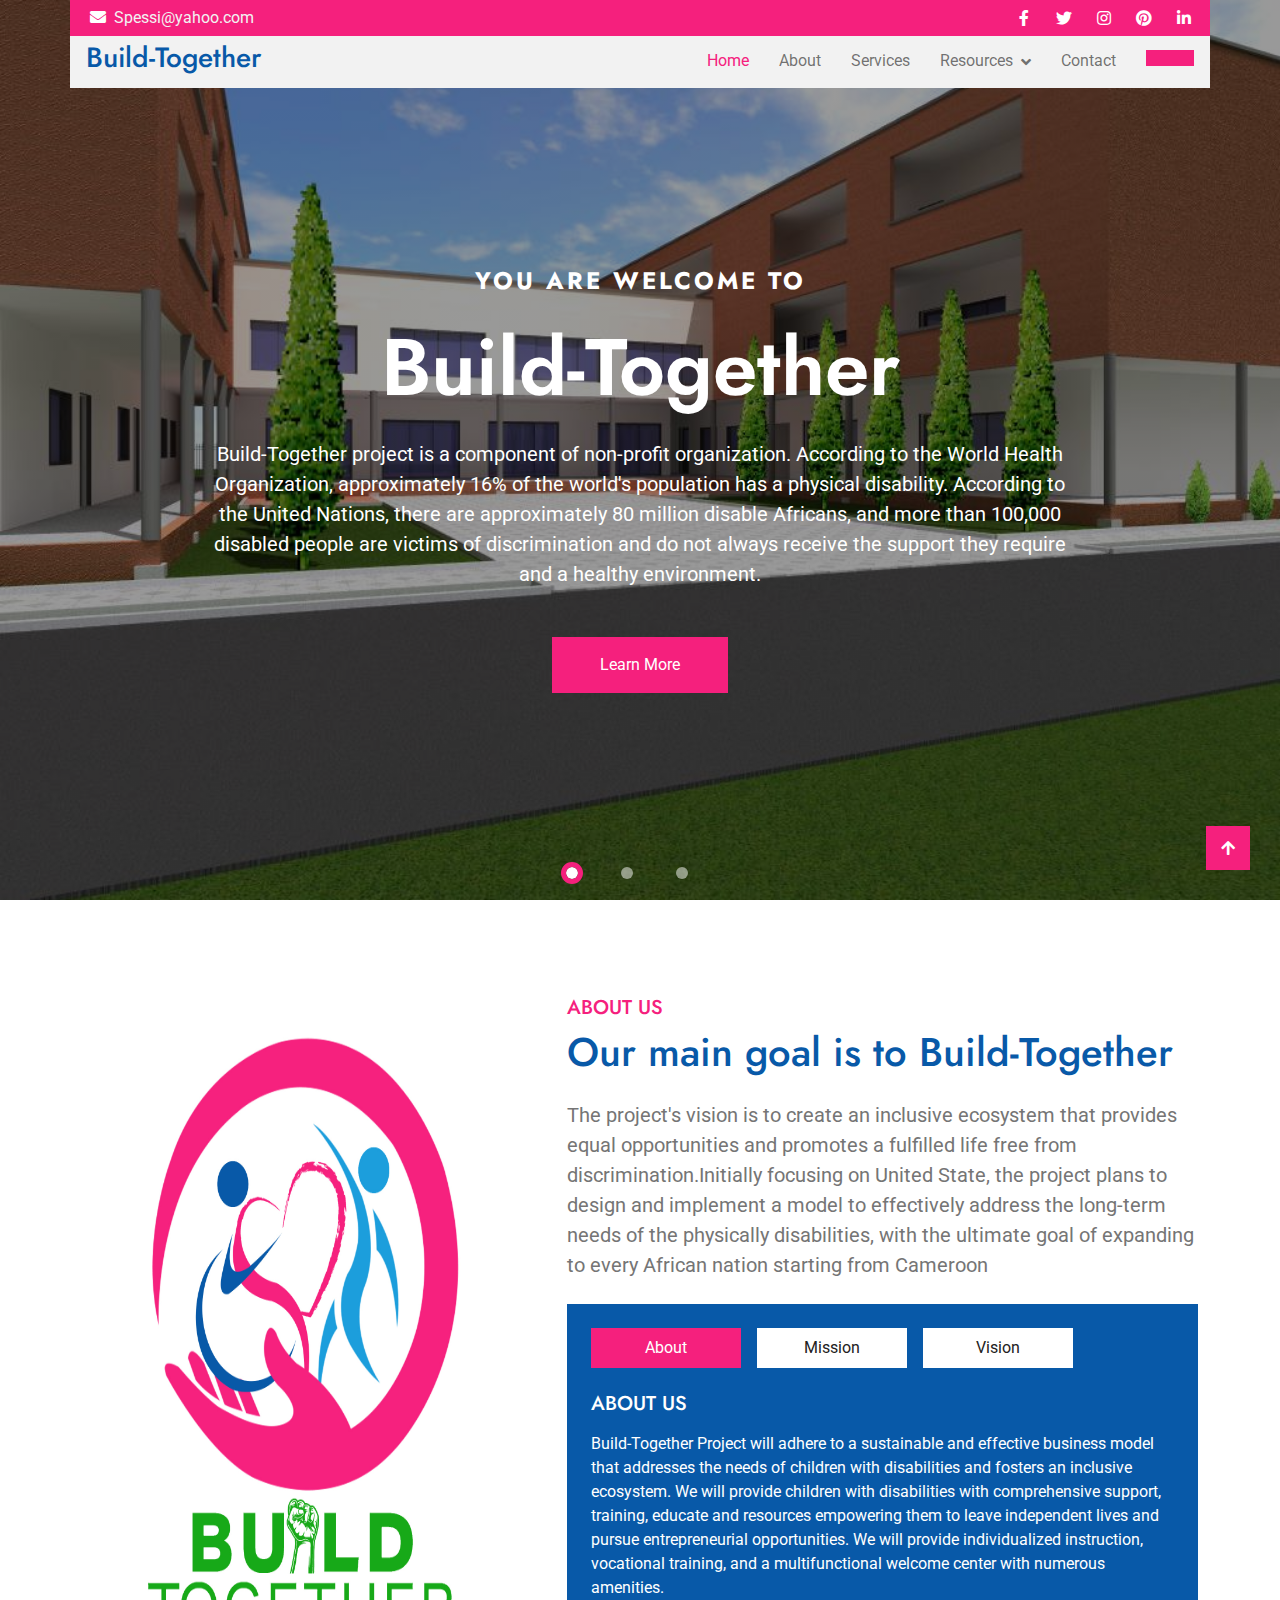
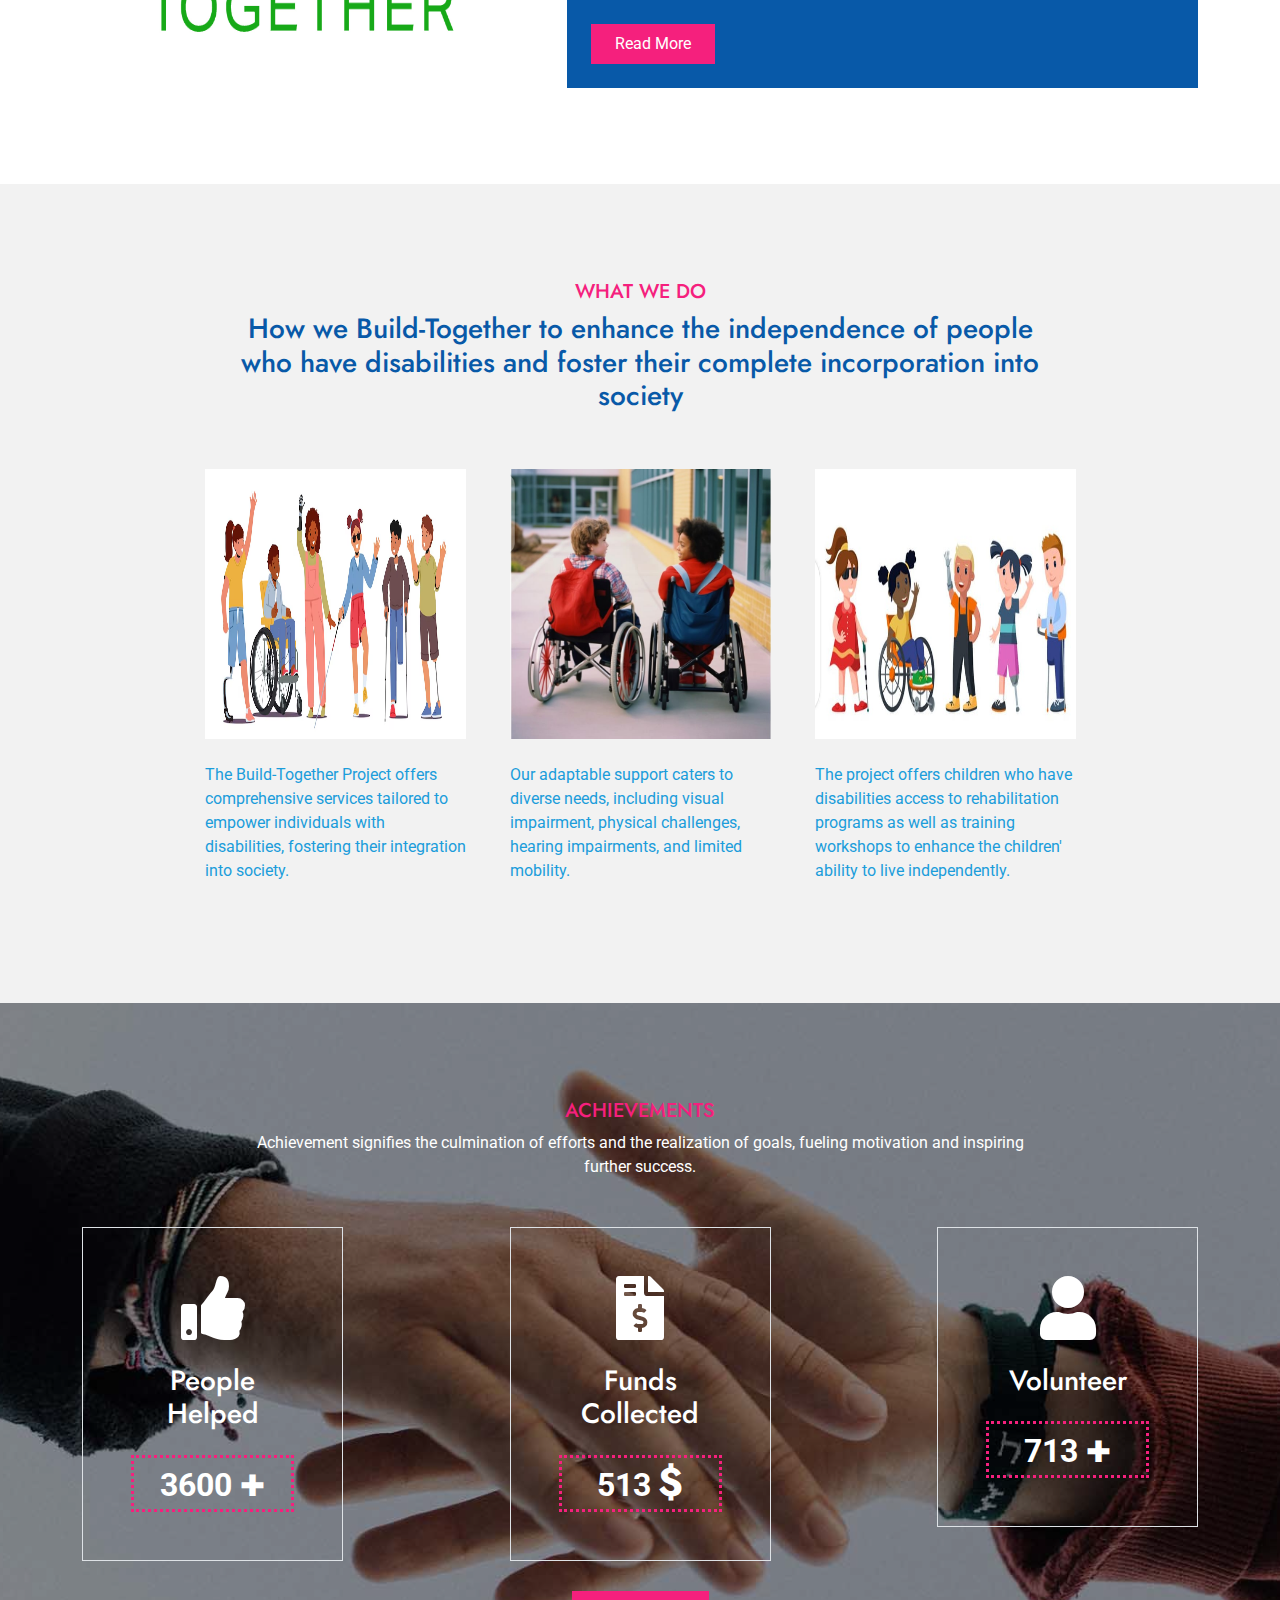
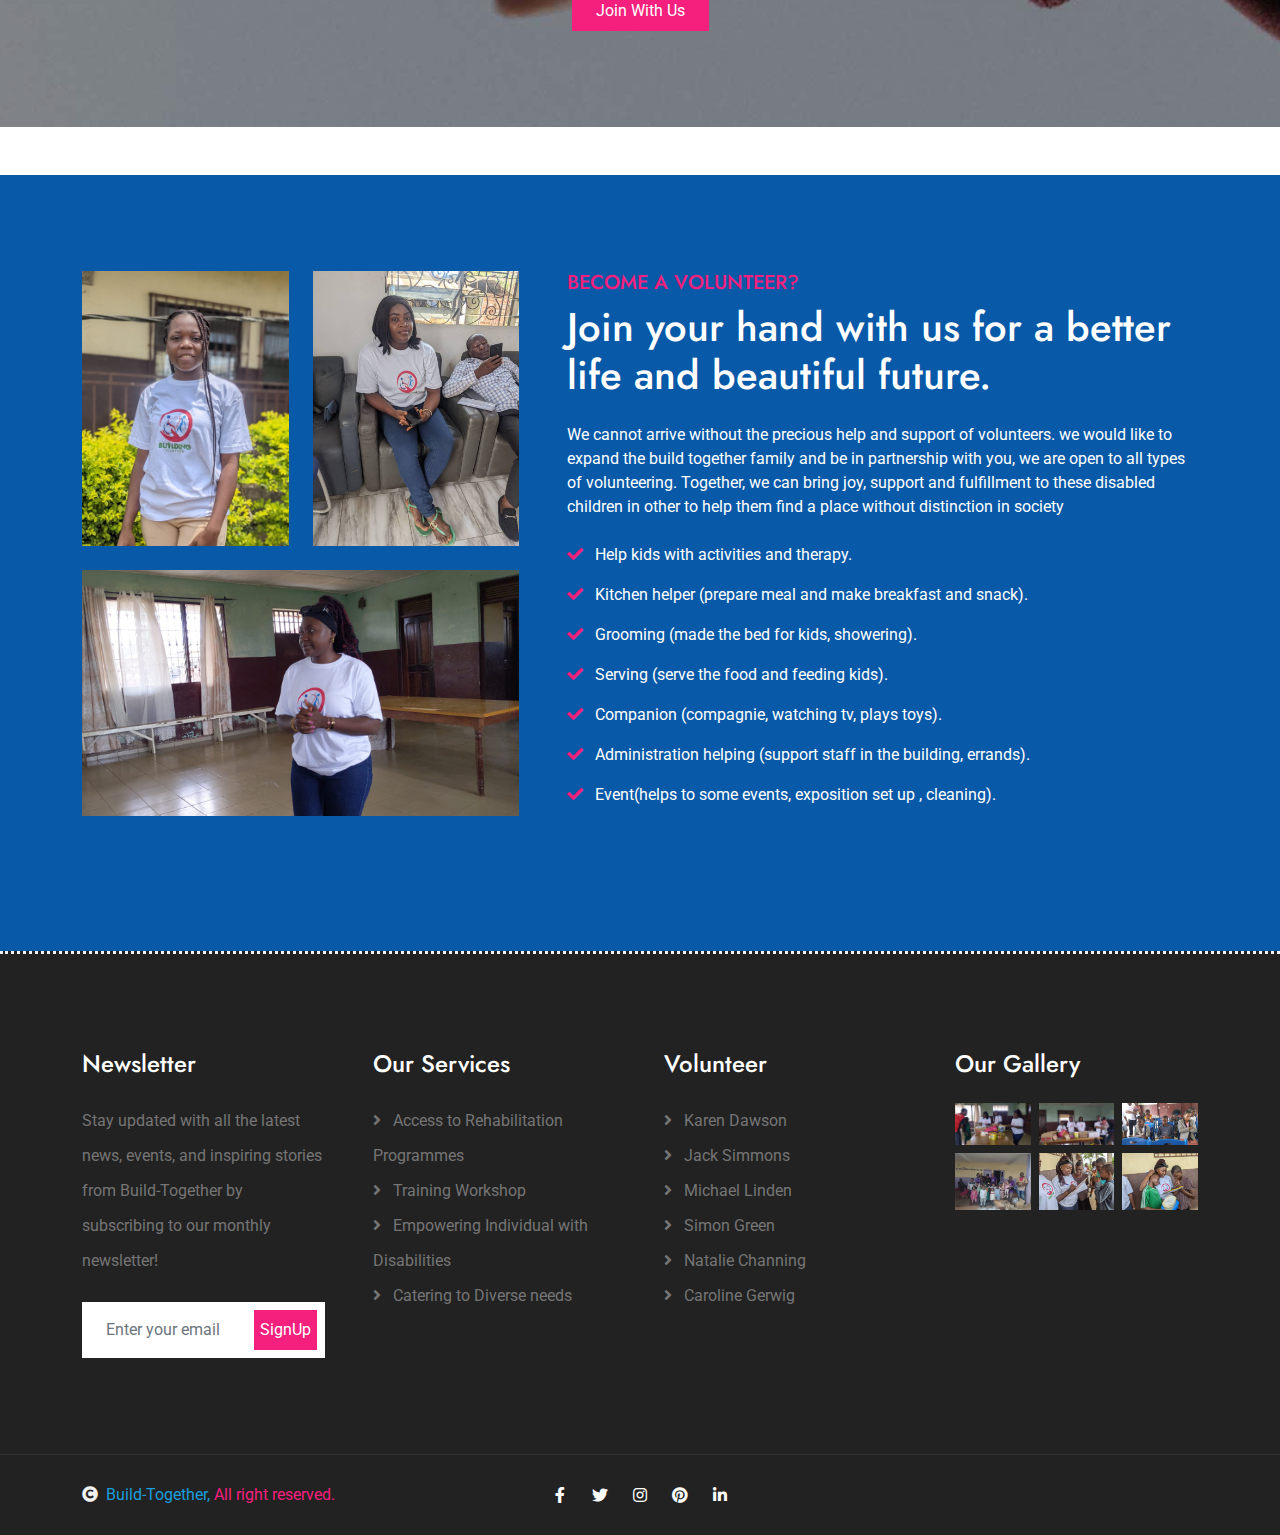
==== commit e2ef1b78: "adjustment in about page and volunteer" ====
--- a/index.html
+++ b/index.html
@@ -246,8 +246,8 @@
                                                     <h5 class="text-uppercase mb-3 text-white">Our Vision</h5>
                                                     <p class="mb-4">Our vision is to make a positive impact on the lives of individuals, focusing on children with physically disabilities. We are committed to educate, care, support and pray to build a world where everyone can live with dignity, purpose, and opportunity regardless of their abilities.
                                                     </p>
-                                                    <p class="text-white"><i class=" fa fa-check text3 me-2"></i> <span style="font-weight: 600;">Educate:</span> We are committed to educate physically disabilities children, this we go a long and help them to know what to always.</p>
-                                                    <p class="text-white"><i class=" fa fa-check text3 me-2"></i> <span style="font-weight: 600;">Care:</span> We care for the by bringing happiness to them and organizing games that will bring joy to them.</p>
+                                                    <p class="text-white"><i class=" fa fa-check text3 me-2"></i> <span style="font-weight: 600;">Educate:</span> We are committed to educate physically disabilities children, this will go a long way and help them to know what to do always.</p>
+                                                    <p class="text-white"><i class=" fa fa-check text3 me-2"></i> <span style="font-weight: 600;">Care:</span> We care for them by bringing happiness to them and organizing games that will bring joy to them.</p>
                                                     <p class="text-white"><i class=" fa fa-check text3 me-2"></i> <span style="font-weight: 600;">Support:</span> We are committed to support them physically by bringing their needs and make them smile again.</p>
                                                     <p class="text-white"><i class=" fa fa-check text3 me-2"></i> <span style="font-weight: 600;">Prayer:</span> We also believe that God can heal them and perfect their healing, with prayer all things are possible.</p>
                                                     <p>
@@ -462,7 +462,7 @@
                     <div class="col-lg-7">
                         <h5 class="text-uppercase text3">Become a Volunteer?</h5>
                         <h1 class="mb-4 text-white">Join your hand with us for a better life and beautiful future.</h1>
-                        <p style="color: white;" class="mb-4 text-white">We cannot arrive without the precious help and support of volunteers. we would like to expand the build together family and be in partnership with you, we are open to all types of volunteering. Together, we can bring joy, support and fulfillment to these disabled children in order to help them find a place without distinction in society
+                        <p style="color: white;" class="mb-4 text-white">We cannot arrive without the precious help and support of volunteers. we would like to expand the build together family and be in partnership with you, we are open to all types of volunteering. Together, we can bring joy, support and fulfillment to these disabled children in other to help them find a place without distinction in society
                         </p>
                         <p class="text-white"><i class=" fa fa-check text3 me-2"></i> Help kids with activities and therapy.</p>
                         <p class="text-white"><i class=" fa fa-check text3 me-2"></i> ⁠Kitchen helper (prepare meal and make breakfast and snack).</p>
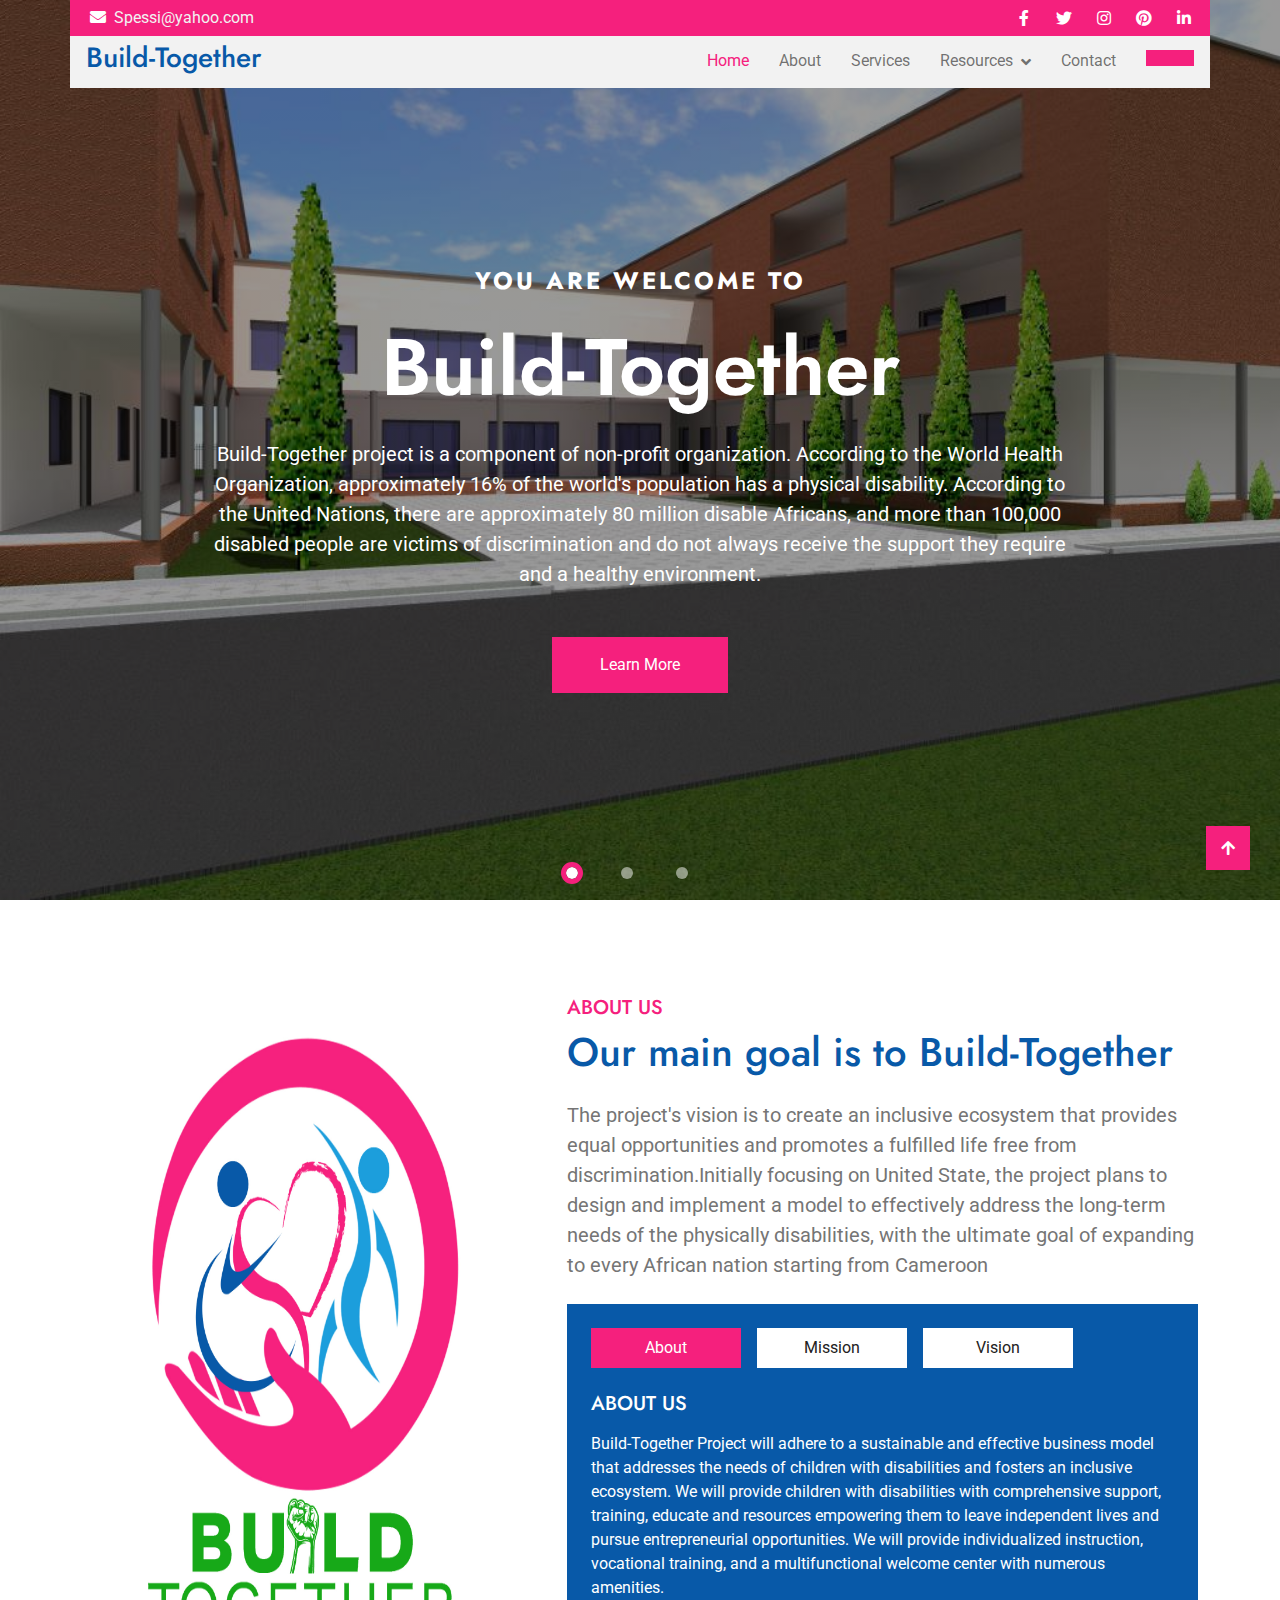
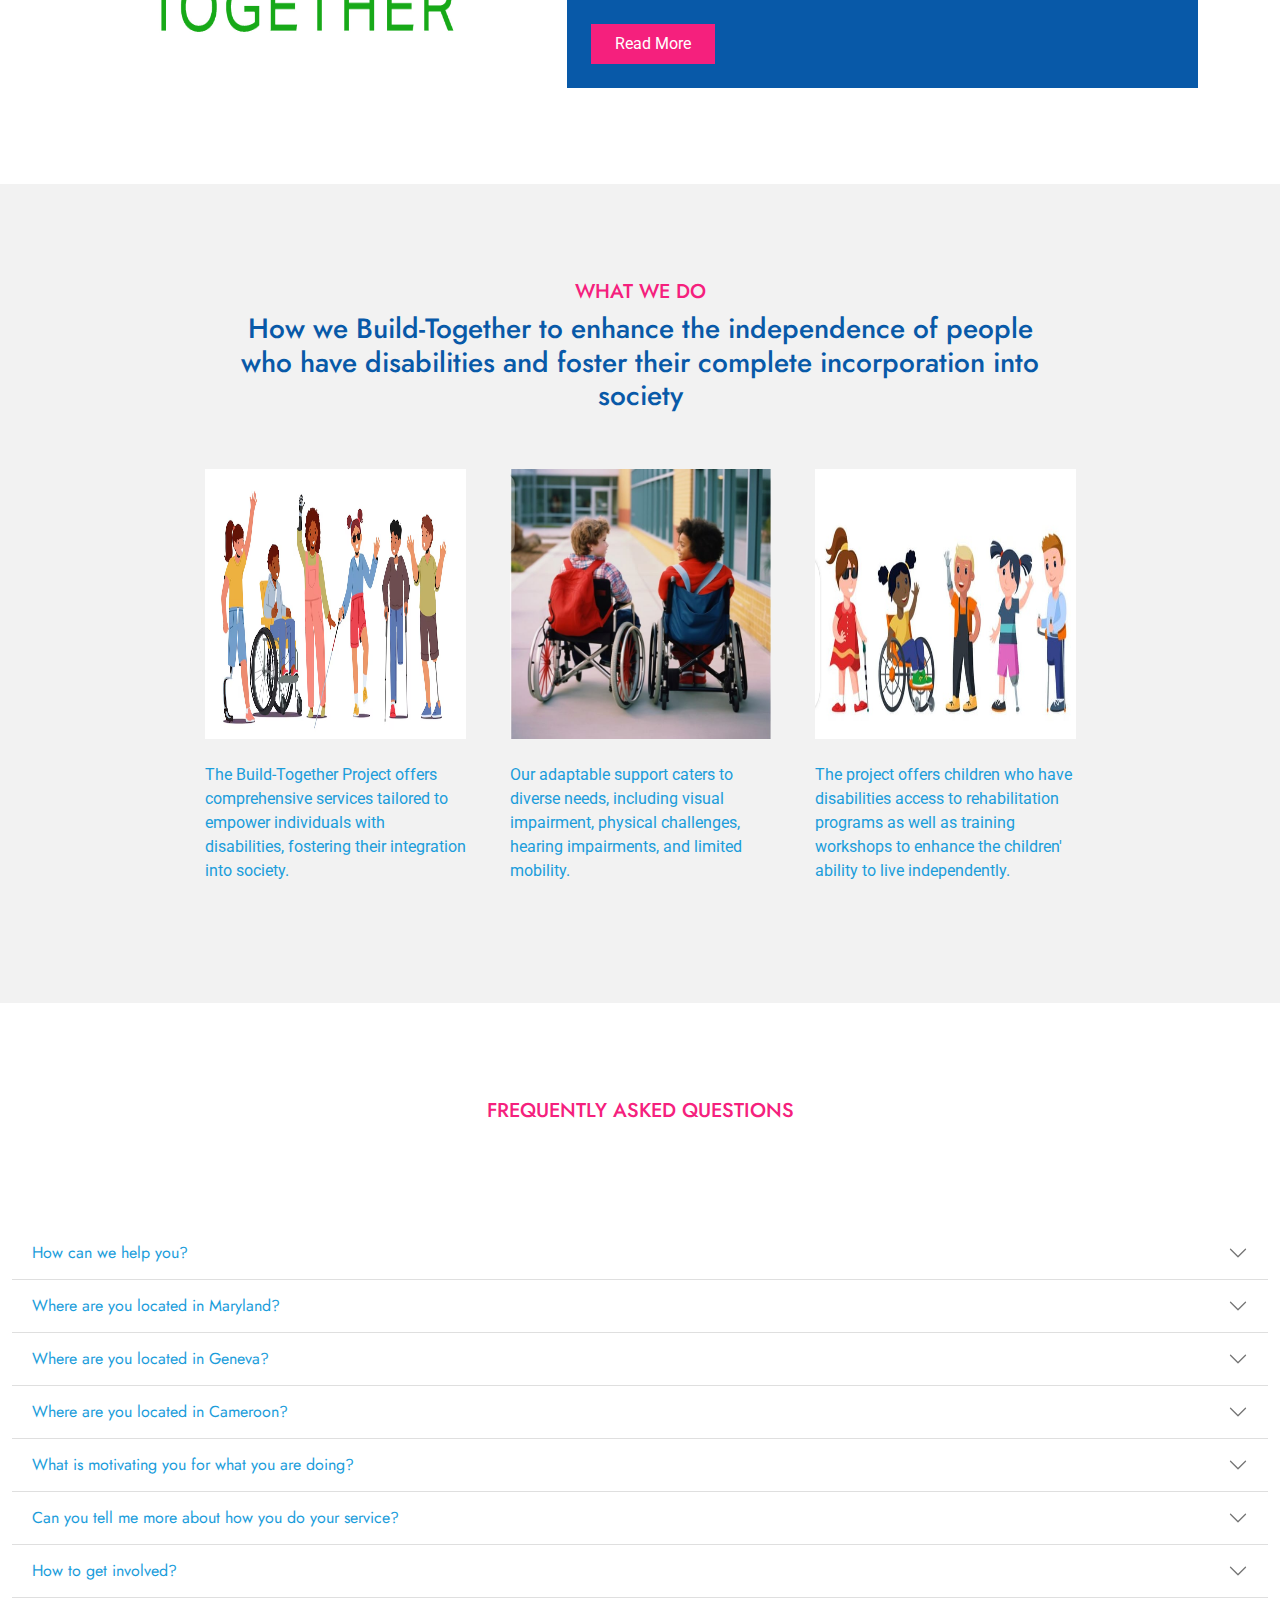
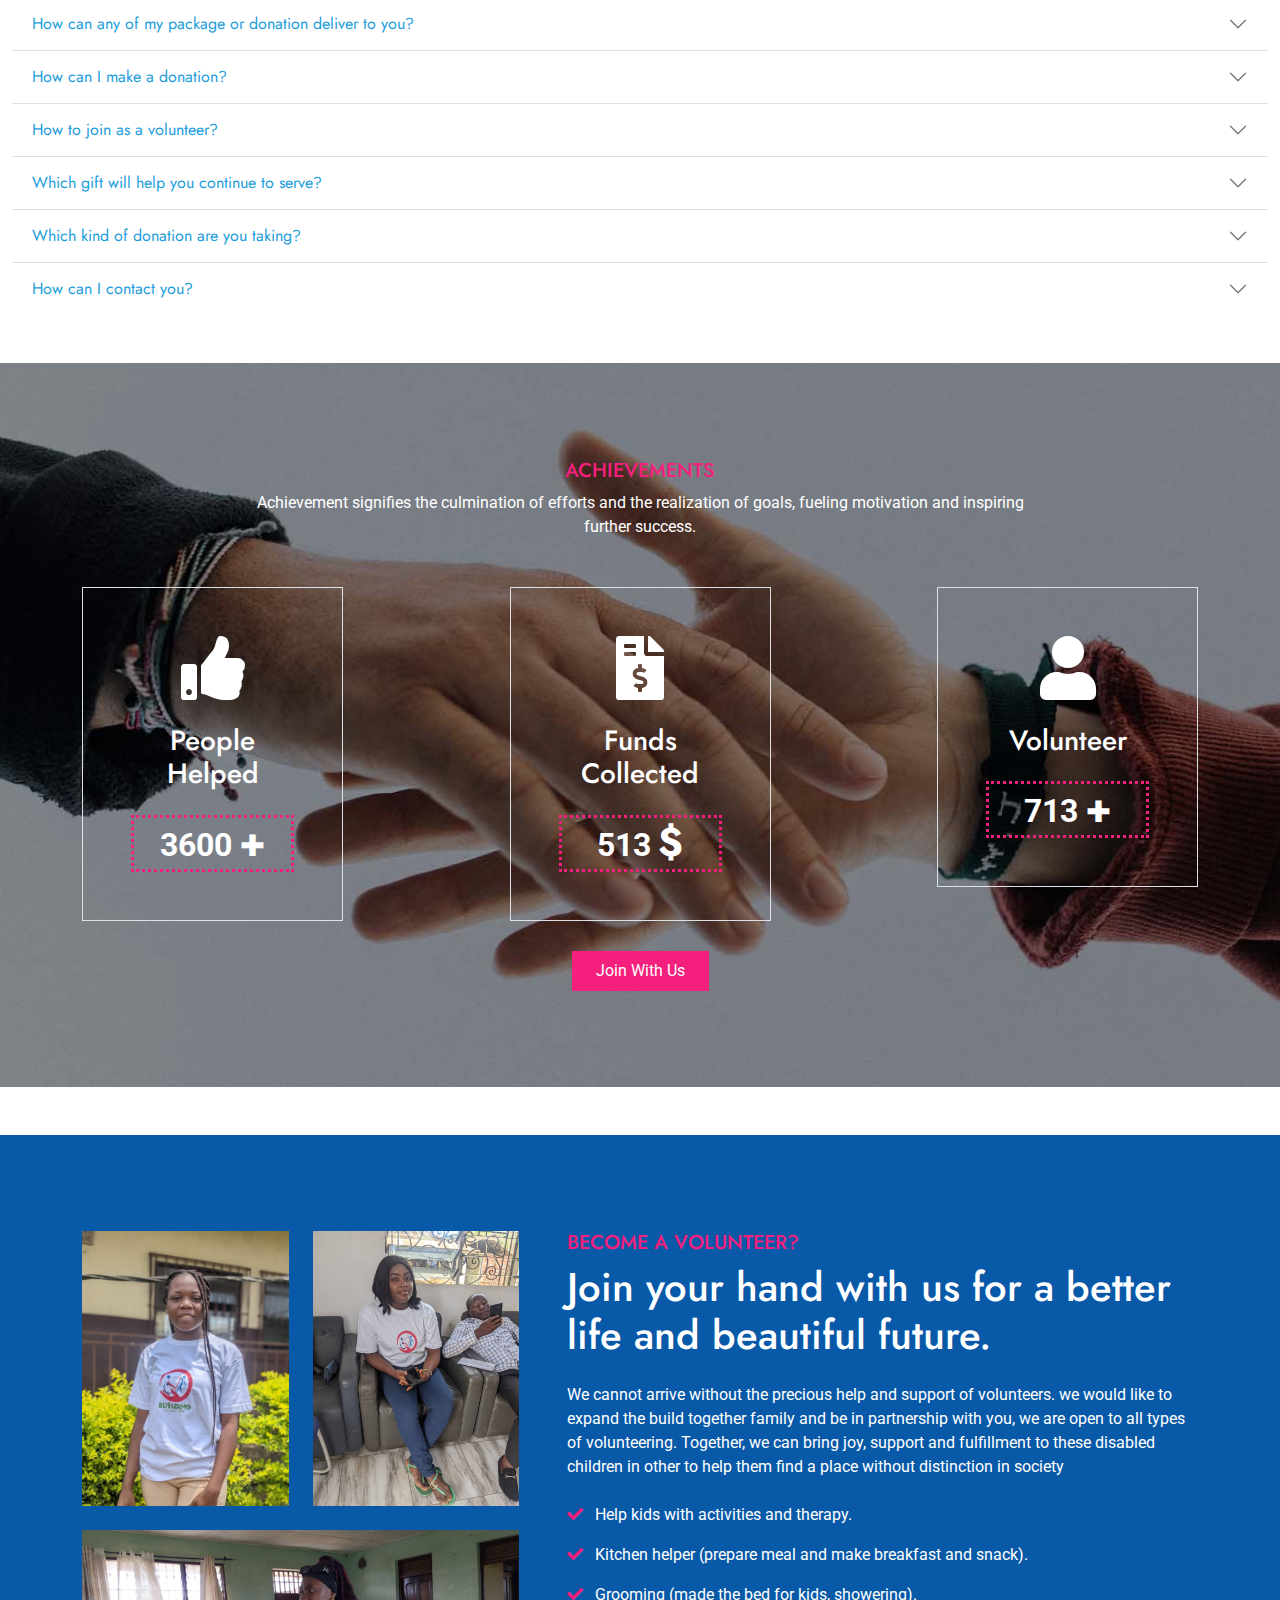
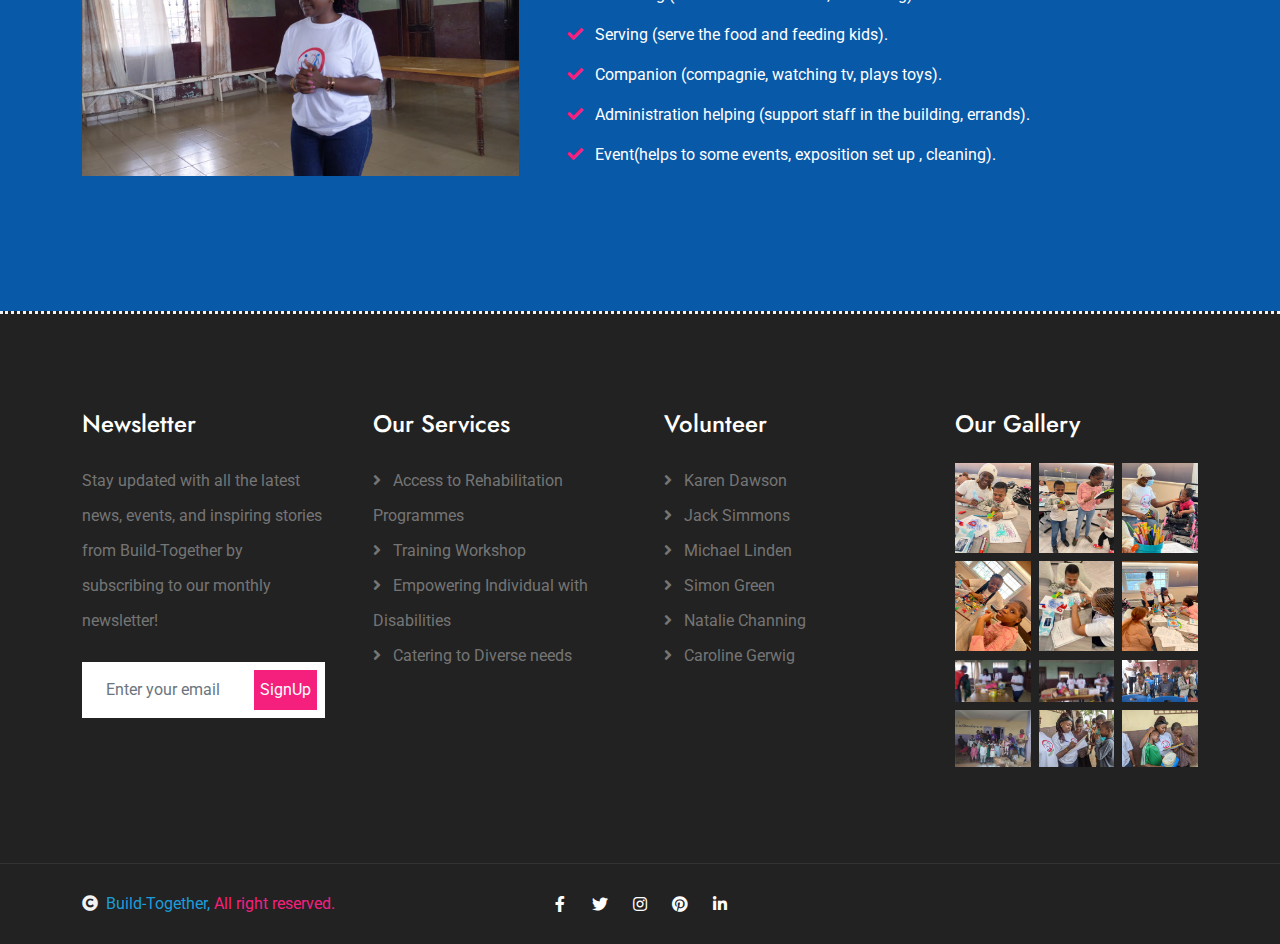
==== commit 14afba48: "FAQ section on index page and gallery" ====
--- a/index.html
+++ b/index.html
@@ -55,7 +55,7 @@
                             <div class="topbar-icon d-flex align-items-center justify-content-end">
                                 <a href="https://www.facebook.com/profile.php?id=100065931103011" class="btn-square text-white me-2"><i class="fab fa-facebook-f"></i></a>
                                 <a href="#" class="btn-square text-white me-2"><i class="fab fa-twitter"></i></a>
-                                <a href="#" class="btn-square text-white me-2"><i class="fab fa-instagram"></i></a>
+                                <a href="https://www.instagram.com/building_together1?igsh=dnZneGE1dTlmYTcw&utm_source=qr" class="btn-square text-white me-2"><i class="fab fa-instagram"></i></a>
                                 <a href="#" class="btn-square text-white me-2"><i class="fab fa-pinterest"></i></a>
                                 <a href="#" class="btn-square text-white me-0"><i class="fab fa-linkedin-in"></i></a>
                             </div>
@@ -305,65 +305,171 @@
         <!-- Services End -->
 
 
-        <!-- Donation Start -->
-        <!-- <div class="container-fluid donation py-5">
+        <!-- FAQ -->
+        <div class="container-fluid donation py-5">
             <div class="container py-5">
                 <div class="text-center mx-auto pb-5" style="max-width: 800px;">
-                    <h5 class="text-uppercase text3">Donation</h5>
-                    <h1 class="mb-0 text1">Your money will go a long way</h1>
-                </div>
-                <div class="row g-4">
-                    <div class="col-lg-4">
-                        <div class="donation-item">
-                            <img src="img/donation-1.jpg" class="img-fluid w-100" alt="Image">
-                            <div class="donation-content d-flex flex-column">
-                                <h5 class="text-uppercase text-primary mb-4">Organic</h5>
-                                <a href="#" class="btn-hover-color display-6 text-white">Help Us More</a>
-                                <h4 class="text-white mb-4">Build Together</h4>
-                                <p class="text-white mb-4">Lorem Ipsum is simply dummy text of the printing and typesetting industry. Lorem Ipsum has been the industry's</p>
-                                <div class="donation-btn d-flex align-items-center justify-content-start">
-                                    <a class="btn-hover-bg btn btn-primary text-white py-2 px-4" href="#">Donate !</a>
-                                </div>
-                            </div>
-                        </div>
-                    </div>
-                    <div class="col-lg-4">
-                        <div class="donation-item">
-                            <img src="img/service-2.jpg" class="img-fluid w-100" alt="Image">
-                            <div class="donation-content d-flex flex-column">
-                                <h5 class="text-uppercase text-primary mb-4">Ecosystem</h5>
-                                <a href="#" class="btn-hover-color display-6 text-white">Help Us More</a>
-                                <h4 class="text-white mb-4">Build Together</h4>
-                                <p class="text-white mb-4">Lorem Ipsum is simply dummy text of the printing and typesetting industry. Lorem Ipsum has been the industry's</p>
-                                <div class="donation-btn d-flex align-items-center justify-content-start">
-                                    <a class="btn-hover-bg btn btn-primary text-white py-2 px-4" href="#">Donate !</a>
-                                </div>
-                            </div>
-                        </div>
-                    </div>
-                    <div class="col-lg-4">
-                        <div class="donation-item">
-                            <img src="img/donation-3.jpg" class="img-fluid w-100" alt="Image">
-                            <div class="donation-content d-flex flex-column">
-                                <h5 class="text-uppercase text-primary mb-4">Recycling</h5>
-                                <a href="#" class="btn-hover-color display-6 text-white">Help Us More</a>
-                                <h4 class="text-white mb-4">Build Together</h4>
-                                <p class="text-white mb-4">Lorem Ipsum is simply dummy text of the printing and typesetting industry. Lorem Ipsum has been the industry's</p>
-                                <div class="donation-btn d-flex align-items-center justify-content-start">
-                                    <a class="btn-hover-bg btn btn-primary text-white py-2 px-4" href="#">Donate !</a>
-                                </div>
-                            </div>
-                        </div>
-                    </div>
-                    <div class="col-12">
-                        <div class="d-flex align-items-center justify-content-center">
-                            <a class="btn-color text-white py-2 px-4" href="#">All Donation</a>
-                        </div>
-                    </div>
-                </div>
-            </div>
-        </div> -->
-        <!-- Donation End -->
+                    <h5 class="text-uppercase text3">Frequently Asked Questions</h5>
+                </div>
+            </div>
+            <div class="accordion accordion-flush" id="accordionFlushExample">
+                <div class="accordion-item">
+                  <h2 class="accordion-header" id="flush-headingOne">
+                    <button class=" text2 accordion-button collapsed" type="button" data-bs-toggle="collapse" data-bs-target="#flush-collapseOne" aria-expanded="false" aria-controls="flush-collapseOne">
+                        How can we help you?
+                    </button>
+                  </h2>
+                  <div id="flush-collapseOne" class="accordion-collapse collapse" aria-labelledby="flush-headingOne" data-bs-parent="#accordionFlushExample">
+                    <div class=" accordion-body">You can join us as a volunteer or make any type of donation.</div>
+                  </div>
+                </div>
+                <div class="accordion-item">
+                  <h2 class="accordion-header" id="flush-headingTwo">
+                    <button class="text2 accordion-button collapsed" type="button" data-bs-toggle="collapse" data-bs-target="#flush-collapseTwo" aria-expanded="false" aria-controls="flush-collapseTwo">
+                        Where are you located in Maryland?
+                    </button>
+                  </h2>
+                  <div id="flush-collapseTwo" class="accordion-collapse collapse" aria-labelledby="flush-headingTwo" data-bs-parent="#accordionFlushExample">
+                    <div class="accordion-body">Actually we don’t yet have a physical office but we have all our information on the website and you 
+                        can mail the couriel at 1103 Glen Willow Drive, Capitol Height, Suite #8, Zip 20743.
+                        </div>
+                  </div>
+                </div>
+                <div class="accordion-item">
+                  <h2 class="accordion-header" id="flush-headingThree">
+                    <button class="text2 accordion-button collapsed" type="button" data-bs-toggle="collapse" data-bs-target="#flush-collapseThree" aria-expanded="false" aria-controls="flush-collapseThree">
+                        Where are you located in Geneva?
+                    </button>
+                  </h2>
+                  <div id="flush-collapseThree" class="accordion-collapse collapse" aria-labelledby="flush-headingThree" data-bs-parent="#accordionFlushExample">
+                    <div class="accordion-body">In Geneva we don’t yet have a physical address but you can mailing us at this address (1213 petit lancy).
+                        </div>
+                  </div>
+                </div>
+                <div class="accordion-item">
+                    <h2 class="accordion-header" id="flush-headingFour">
+                      <button class=" text2 accordion-button collapsed" type="button" data-bs-toggle="collapse" data-bs-target="#flush-collapseFour" aria-expanded="false" aria-controls="flush-collapseFour">
+                        Where are you located in Cameroon?
+                      </button>
+                    </h2>
+                    <div id="flush-collapseFour" class="accordion-collapse collapse" aria-labelledby="flush-headingFour" data-bs-parent="#accordionFlushExample">
+                      <div class=" accordion-body">In Cameroon, we are located in Bafoussam but we do the activities in Yaounde and Douala also.</div>
+                    </div>
+                </div>
+                <div class="accordion-item">
+                    <h2 class="accordion-header" id="flush-headingFive">
+                      <button class=" text2 accordion-button collapsed" type="button" data-bs-toggle="collapse" data-bs-target="#flush-collapseFive" aria-expanded="false" aria-controls="flush-collapseFive">
+                        What is motivating you for what you are doing?
+                      </button>
+                    </h2>
+                    <div id="flush-collapseFive" class="accordion-collapse collapse" aria-labelledby="flush-headingFive" data-bs-parent="#accordionFlushExample">
+                      <div class=" accordion-body">The reason why we are motivated firstly it’s our passion, we have a bit of humanity, second we 
+                        believe we are all equal with the same value despite our differences.</div>
+                    </div>
+                </div>
+                <div class="accordion-item">
+                    <h2 class="accordion-header" id="flush-headingSix">
+                      <button class=" text2 accordion-button collapsed" type="button" data-bs-toggle="collapse" data-bs-target="#flush-collapseSix" aria-expanded="false" aria-controls="flush-collapseSix">
+                        Can you tell me more about how you do your service?
+                      </button>
+                    </h2>
+                    <div id="flush-collapseSix" class="accordion-collapse collapse" aria-labelledby="flush-headingSix" data-bs-parent="#accordionFlushExample">
+                      <div class=" accordion-body"> We believe Care, Education, Support, Socialization and Prayer are the solution to support kids who 
+                        lives with some physical challenges. Our mission it’s to create an inclusive ecosystem , and welcoming 
+                        place which will help them to flourish, take over in order to support their family with their care, create 
+                        activities and learning workshops that can allow them to gain their autonomy, and above all make our 
+                        volunteers available to the centers which already accommodate similar cases. provide for needs through 
+                        donations for their health education and care. And above all implement the same system in Africa because 
+                        99% of disabled children in Africa are victims of discrimination and no support, then are abandoned by 
+                        their respective families. We hope that you will help us build this center which will shelter many children 
+                        who have lost hope in life because everyone deserves to have a chance.</div>
+                    </div>
+                </div>
+                <div class="accordion-item">
+                    <h2 class="accordion-header" id="flush-headingSeven">
+                      <button class=" text2 accordion-button collapsed" type="button" data-bs-toggle="collapse" data-bs-target="#flush-collapseSeven" aria-expanded="false" aria-controls="flush-collapseSeven">
+                        How to get involved?
+                      </button>
+                    </h2>
+                    <div id="flush-collapseSeven" class="accordion-collapse collapse" aria-labelledby="flush-headingSeven" data-bs-parent="#accordionFlushExample">
+                      <div class=" accordion-body">To get involve, follow us to our social media, share with your friends and family, join us as a 
+                        volunteer or sponsor.</div>
+                    </div>
+                </div>
+                <div class="accordion-item">
+                    <h2 class="accordion-header" id="flush-headingNine">
+                      <button class=" text2 accordion-button collapsed" type="button" data-bs-toggle="collapse" data-bs-target="#flush-collapseNine" aria-expanded="false" aria-controls="flush-collapseNine">
+                        How can any of my package or donation deliver to you?
+                      </button>
+                    </h2>
+                    <div id="flush-collapseNine" class="accordion-collapse collapse" aria-labelledby="flush-headingNine" data-bs-parent="#accordionFlushExample">
+                      <div class=" accordion-body"> Yes for any packages or gift or donation if you are out of state or to another city just send a 
+                        mail to this address: 1103 Glen Willow Drive, Capitol Height, Suite #8, Zip 20743.</div>
+                    </div>
+                </div>
+                <div class="accordion-item">
+                    <h2 class="accordion-header" id="flush-headingTen">
+                      <button class=" text2 accordion-button collapsed" type="button" data-bs-toggle="collapse" data-bs-target="#flush-collapseTen" aria-expanded="false" aria-controls="flush-collapseTen">
+                        How can I make a donation?
+                      </button>
+                    </h2>
+                    <div id="flush-collapseTen" class="accordion-collapse collapse" aria-labelledby="flush-headingTen" data-bs-parent="#accordionFlushExample">
+                      <div class=" accordion-body">To make a donation, you can donate via our website through PayPal’s or Visa, you can send us a 
+                        Check, or if you are doing donation in kind or material we can come for pickup or you can send to our 
+                        address.</div>
+                    </div>
+                </div>
+                <div class="accordion-item">
+                    <h2 class="accordion-header" id="flush-headingEleven">
+                      <button class=" text2 accordion-button collapsed" type="button" data-bs-toggle="collapse" data-bs-target="#flush-collapseEleven" aria-expanded="false" aria-controls="flush-collapseEleven">
+                        How to join as a volunteer?
+                      </button>
+                    </h2>
+                    <div id="flush-collapseEleven" class="accordion-collapse collapse" aria-labelledby="flush-headingEleven" data-bs-parent="#accordionFlushExample">
+                      <div class=" accordion-body">To join us as a volunteer, uploading the form on the volunteering section or open the link fill and 
+                        submit we will get back to you as soon as possible or call the number on our website page.</div>
+                    </div>
+                </div>
+                <div class="accordion-item">
+                    <h2 class="accordion-header" id="flush-headingOnce">
+                      <button class=" text2 accordion-button collapsed" type="button" data-bs-toggle="collapse" data-bs-target="#flush-collapseOnce" aria-expanded="false" aria-controls="flush-collapseOnce">
+                        Which gift will help you continue to serve?
+                      </button>
+                    </h2>
+                    <div id="flush-collapseOnce" class="accordion-collapse collapse" aria-labelledby="flush-headingOnce" data-bs-parent="#accordionFlushExample">
+                      <div class=" accordion-body">We are taking every kind of gifts: diapers, wipes, toys, white cane , wheelchair, paper and books. For 
+                        blind kids, hearing accessories, cash, food, bag for school , etc..</div>
+                    </div>
+                </div>
+                <div class="accordion-item">
+                    <h2 class="accordion-header" id="flush-headingOner">
+                      <button class=" text2 accordion-button collapsed" type="button" data-bs-toggle="collapse" data-bs-target="#flush-collapseOner" aria-expanded="false" aria-controls="flush-collapseOner">
+                        Which kind of donation are you taking?
+                      </button>
+                    </h2>
+                    <div id="flush-collapseOner" class="accordion-collapse collapse" aria-labelledby="flush-headingOner" data-bs-parent="#accordionFlushExample">
+                      <div class=" accordion-body"> We are taking all kinds of donations, money, supplies, accessories, hand support, services.</div>
+                    </div>
+                </div>
+                <div class="accordion-item">
+                    <h2 class="accordion-header" id="flush-headingEight">
+                      <button class=" text2 accordion-button collapsed" type="button" data-bs-toggle="collapse" data-bs-target="#flush-collapseEight" aria-expanded="false" aria-controls="flush-collapseEight">
+                        How can I contact you?
+                      </button>
+                    </h2>
+                    <div id="flush-collapseEight" class="accordion-collapse collapse" aria-labelledby="flush-headingEight" data-bs-parent="#accordionFlushExample">
+                      <div class=" accordion-body"> <span class="text3">You can contact us through our:</span> <br>
+                        <span style="font-weight: 600;">E-mail Address:</span> inf@b-together.org <br>
+                        <span style="font-weight: 600;">Phone number:</span> Maryland: +1(571)473-3143 <br>
+                        <span style="font-weight: 600;">Phone Number:</span> Geneva: + 41763883241 <br>
+                        <span style="font-weight: 600;">Facebook address:</span> <a href="https://www.facebook.com/profile.php?id=100065931103011">Click here</a> <br>
+                        <span style="font-weight: 600;">Instagram address:</span> <a href="https://www.instagram.com/building_together1?igsh=dnZneGE1dTlmYTcw&utm_source=qr">Click here</a>
+                    </div>
+                    </div>
+                </div>
+            </div>
+        </div>
+        <!-- FAQ -->
 
 
         <!-- Counter Start -->
@@ -519,6 +625,56 @@
                             <div class="row g-2">
                                 <div class="col-4">
                                     <div class="footer-gallery">
+                                        <img style="height: 10vh;" src="img/WhatsApp Image 2024-04-04 at 12.05.54 PM (3).jpeg" class="img-fluid w-100" alt="">
+                                        <div class="footer-search-icon">
+                                            <a href="img/WhatsApp Image 2024-04-04 at 12.05.54 PM (3).jpeg" data-lightbox="footerGallery-1" class="my-auto"><i class="fas fa-search-plus text-white"></i></a>
+                                        </div>
+                                    </div>
+                               </div>
+                               <div class="col-4">
+                                    <div class="footer-gallery">
+                                        <img style="height: 10vh;" src="img/WhatsApp Image 2024-04-04 at 12.05.54 PM (6).jpeg" class="img-fluid w-100" alt="">
+                                        <div class="footer-search-icon">
+                                            <a href="img/WhatsApp Image 2024-04-04 at 12.05.54 PM (6).jpeg" data-lightbox="footerGallery-2" class="my-auto"><i class="fas fa-search-plus text-white"></i></a>
+                                        </div>
+                                    </div>
+                               </div>
+                                <div class="col-4">
+                                    <div class="footer-gallery">
+                                        <img style="height: 10vh;" src="img/WhatsApp Image 2024-04-04 at 12.05.54 PM (4).jpeg" class="img-fluid w-100" alt="">
+                                        <div class="footer-search-icon">
+                                            <a href="img/WhatsApp Image 2024-04-04 at 12.05.54 PM (4).jpeg" data-lightbox="footerGallery-3" class="my-auto"><i class="fas fa-search-plus text-white"></i></a>
+                                        </div>
+                                    </div>
+                               </div>
+                                <div class="col-4">
+                                    <div class="footer-gallery">
+                                        <img style="height: 10vh;" src="img/WhatsApp Image 2024-04-04 at 12.05.55 PM (1).jpeg" class="img-fluid w-100" alt="">
+                                        <div class="footer-search-icon">
+                                            <a href="img/WhatsApp Image 2024-04-04 at 12.05.55 PM (1).jpeg" data-lightbox="footerGallery-4" class="my-auto"><i class="fas fa-search-plus text-white"></i></a>
+                                        </div>
+                                    </div>
+                               </div>
+                                <div class="col-4">
+                                    <div class="footer-gallery">
+                                        <img style="height: 10vh;" src="img/WhatsApp Image 2024-04-04 at 12.05.54 PM (1).jpeg" class="img-fluid w-100" alt="">
+                                        <div class="footer-search-icon">
+                                            <a href="img/WhatsApp Image 2024-04-04 at 12.05.54 PM (1).jpeg" data-lightbox="footerGallery-5" class="my-auto"><i class="fas fa-search-plus text-white"></i></a>
+                                        </div>
+                                    </div>
+                               </div>
+                               <div class="col-4">
+									<div class="footer-gallery">
+										<img style="height: 10vh;" src="img/WhatsApp Image 2024-04-04 at 12.05.55 PM (2).jpeg" class="img-fluid w-100" alt="">
+                                        <div class="footer-search-icon">
+                                            <a href="img/WhatsApp Image 2024-04-04 at 12.05.55 PM (2).jpeg" data-lightbox="footerGallery-6" class="my-auto"><i class="fas fa-search-plus text-white"></i></a>
+                                        </div>
+									</div>
+								</div>
+                            </div>
+                            <div style="margin-top: 1px;" class="row g-2">
+                                <div class="col-4">
+                                    <div class="footer-gallery">
                                         <img src="img/WhatsApp Image 2024-03-28 at 2.30.59 PM (2).jpeg" class="img-fluid w-100" alt="">
                                         <div class="footer-search-icon">
                                             <a href="img/WhatsApp Image 2024-03-28 at 2.30.59 PM (2).jpeg" data-lightbox="footerGallery-1" class="my-auto"><i class="fas fa-search-plus text-white"></i></a>
@@ -585,7 +741,7 @@
                         <div class="d-flex align-items-center justify-content-center">
                             <a href="https://www.facebook.com/profile.php?id=100065931103011" class="btn-hover-color btn-square text-white me-2"><i class="fab fa-facebook-f"></i></a>
                             <a href="#" class="btn-hover-color btn-square text-white me-2"><i class="fab fa-twitter"></i></a>
-                            <a href="#" class="btn-hover-color btn-square text-white me-2"><i class="fab fa-instagram"></i></a>
+                            <a href="https://www.instagram.com/building_together1?igsh=dnZneGE1dTlmYTcw&utm_source=qr" class="btn-hover-color btn-square text-white me-2"><i class="fab fa-instagram"></i></a>
                             <a href="#" class="btn-hover-color btn-square text-white me-2"><i class="fab fa-pinterest"></i></a>
                             <a href="#" class="btn-hover-color btn-square text-white me-0"><i class="fab fa-linkedin-in"></i></a>
                         </div>
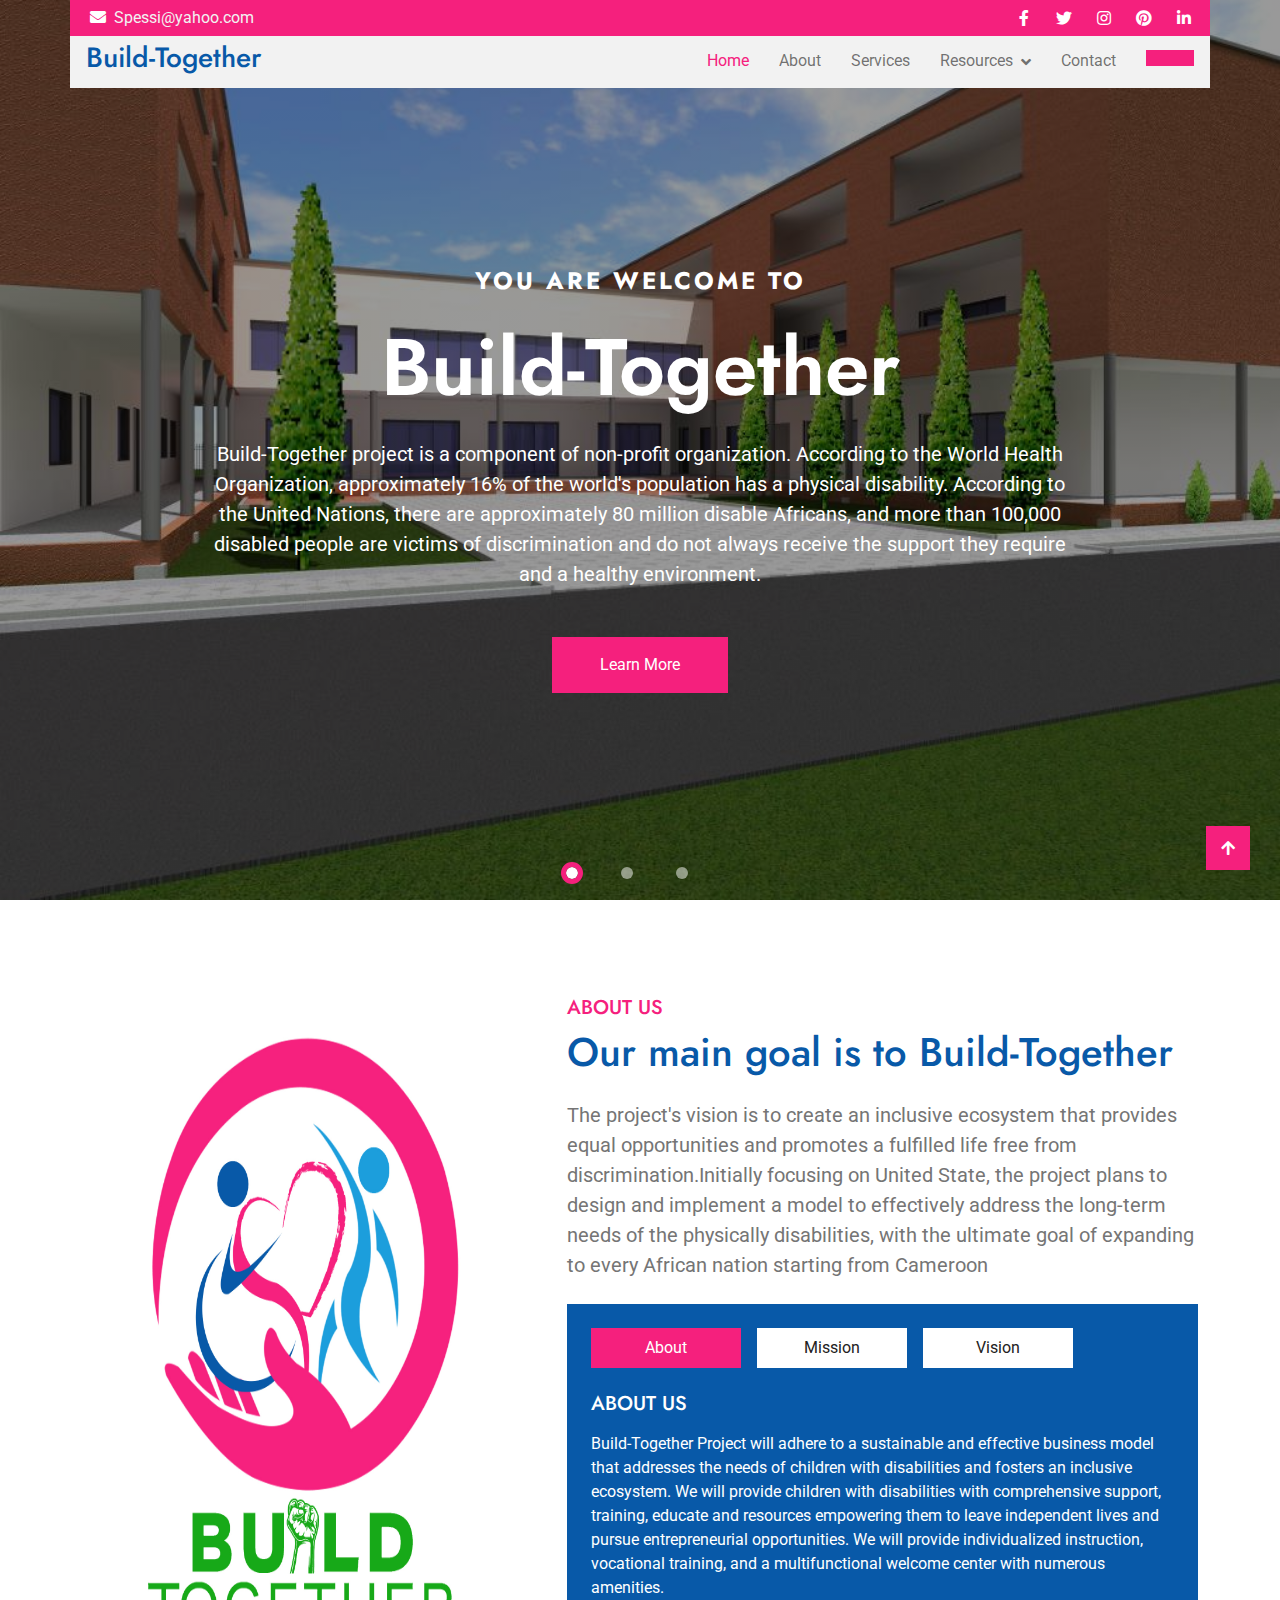
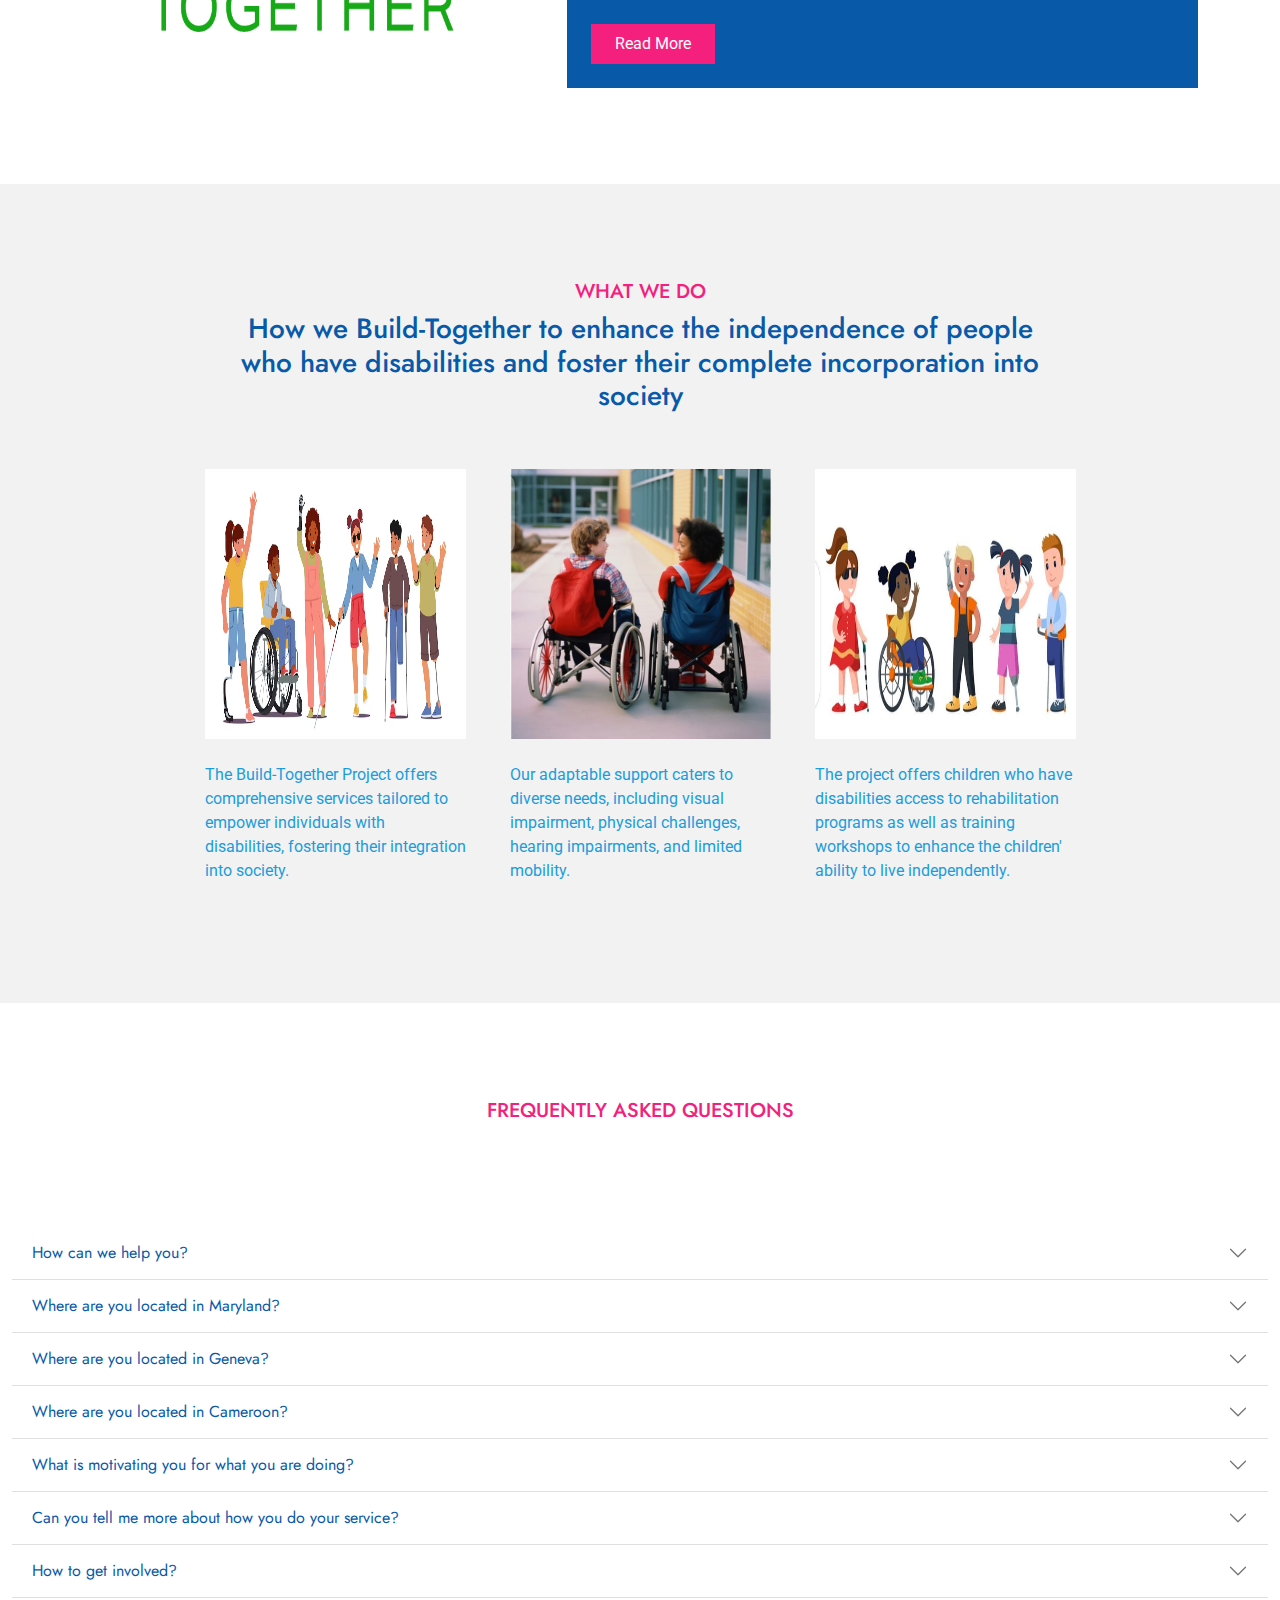
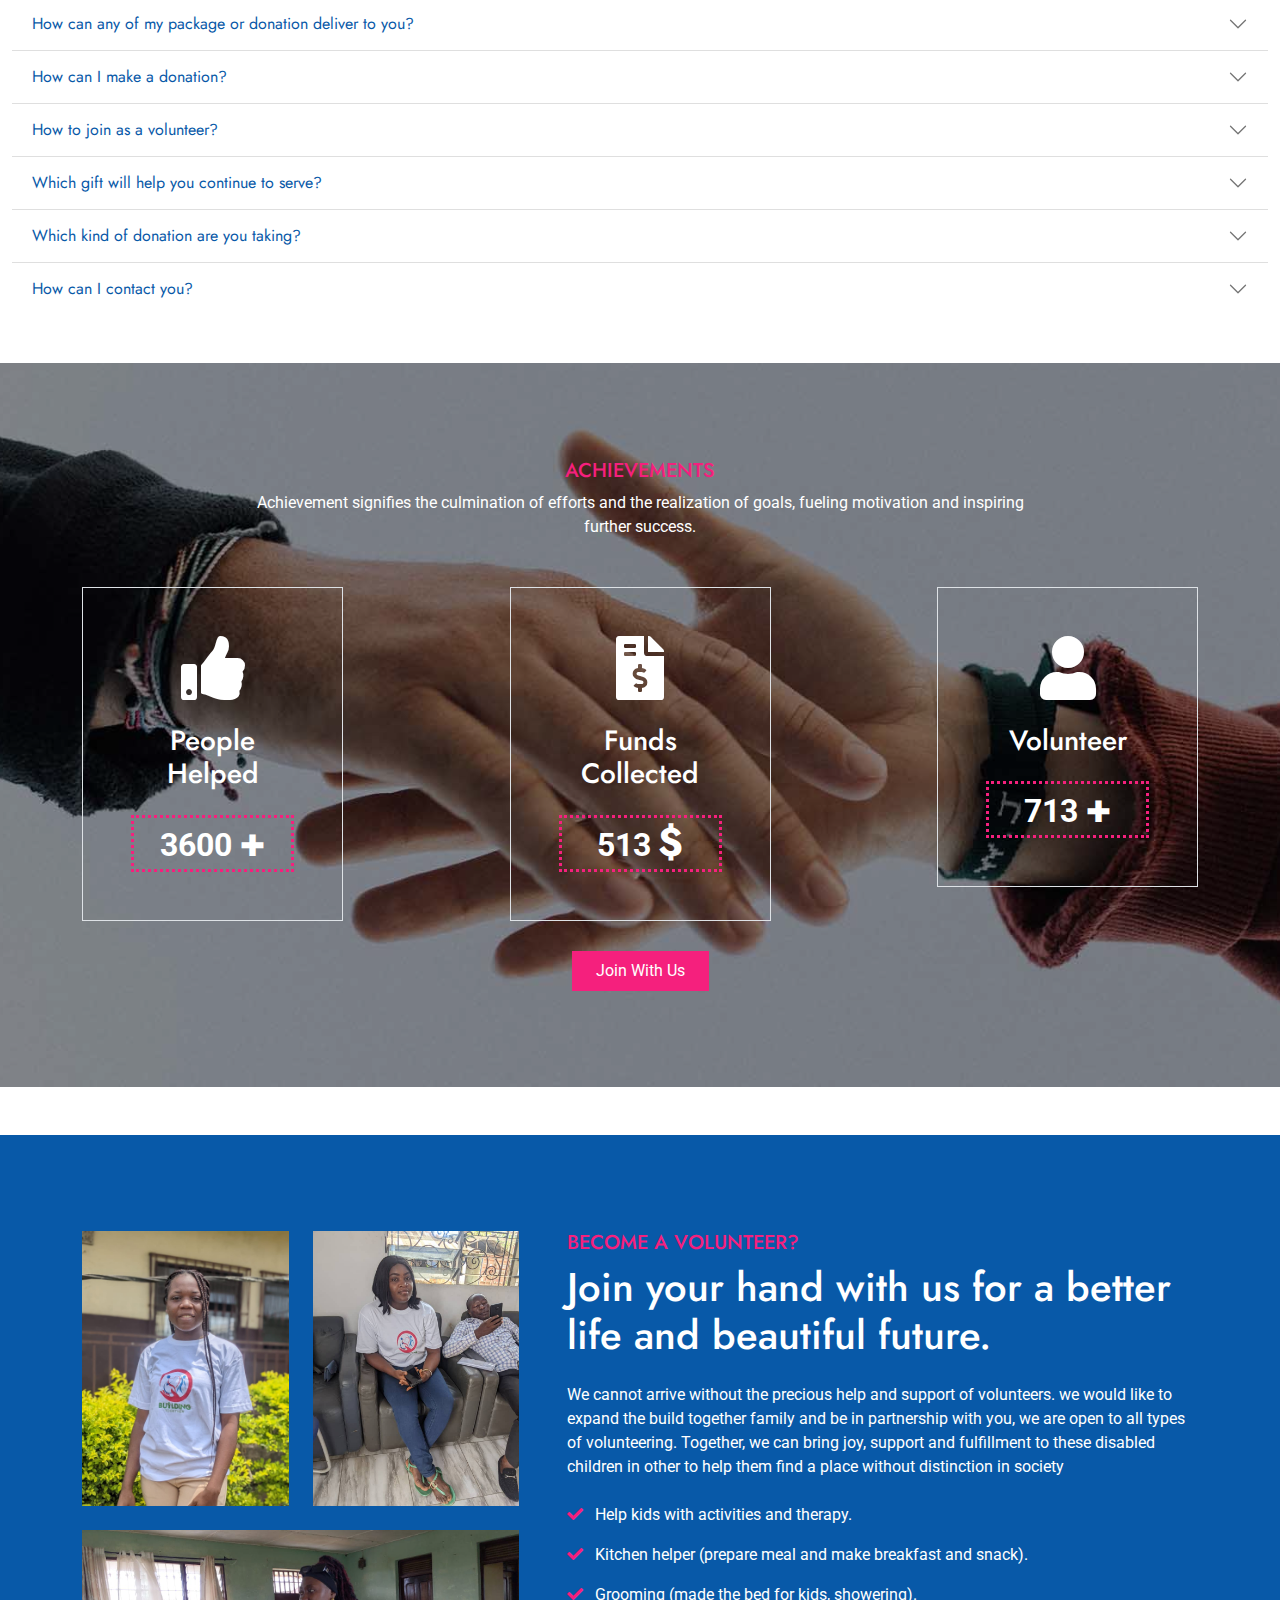
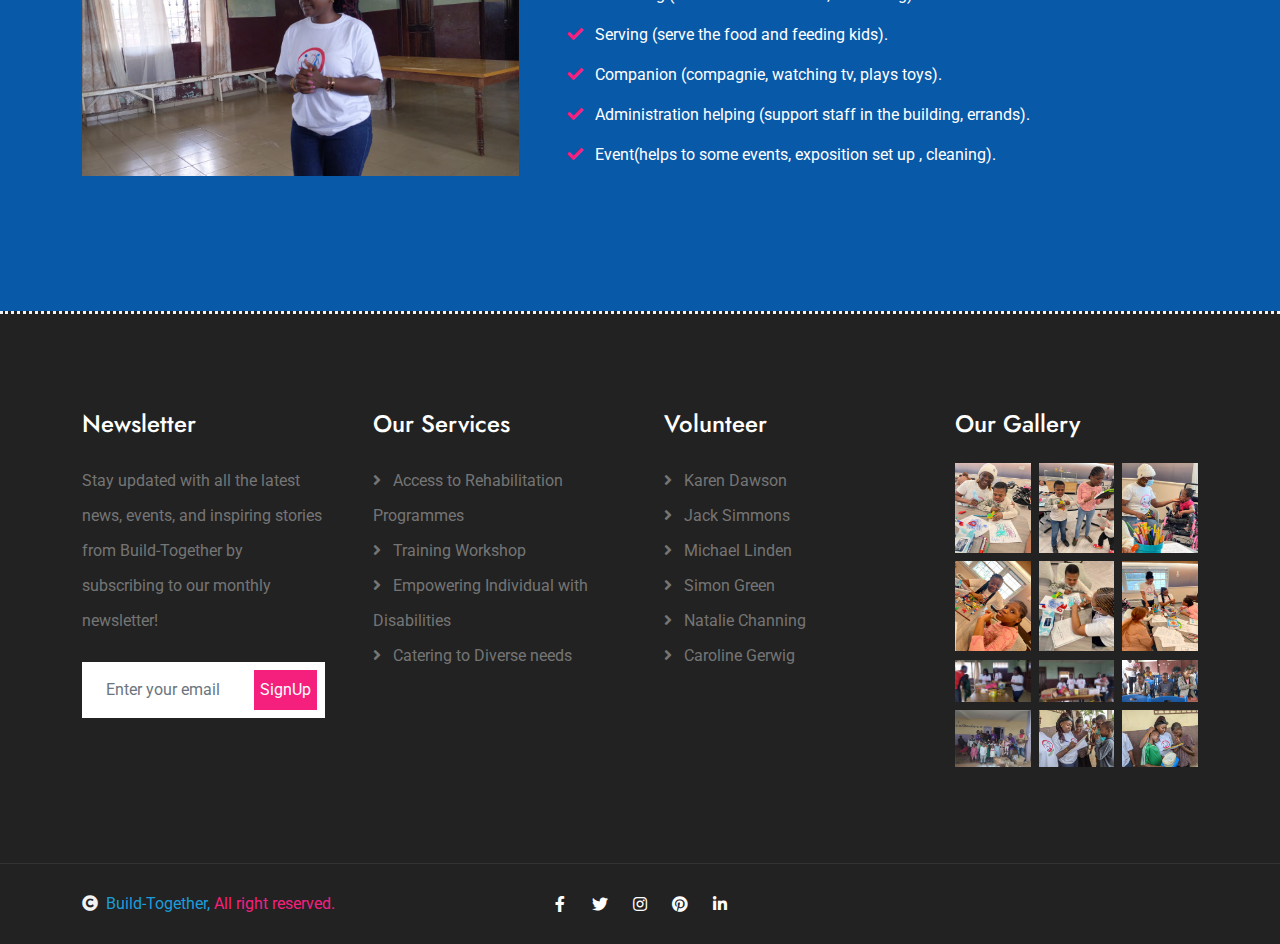
==== commit 787f725c: "adjustment on FAQ page" ====
--- a/index.html
+++ b/index.html
@@ -315,7 +315,7 @@
             <div class="accordion accordion-flush" id="accordionFlushExample">
                 <div class="accordion-item">
                   <h2 class="accordion-header" id="flush-headingOne">
-                    <button class=" text2 accordion-button collapsed" type="button" data-bs-toggle="collapse" data-bs-target="#flush-collapseOne" aria-expanded="false" aria-controls="flush-collapseOne">
+                    <button class=" text1 accordion-button collapsed" type="button" data-bs-toggle="collapse" data-bs-target="#flush-collapseOne" aria-expanded="false" aria-controls="flush-collapseOne">
                         How can we help you?
                     </button>
                   </h2>
@@ -325,7 +325,7 @@
                 </div>
                 <div class="accordion-item">
                   <h2 class="accordion-header" id="flush-headingTwo">
-                    <button class="text2 accordion-button collapsed" type="button" data-bs-toggle="collapse" data-bs-target="#flush-collapseTwo" aria-expanded="false" aria-controls="flush-collapseTwo">
+                    <button class="text1 accordion-button collapsed" type="button" data-bs-toggle="collapse" data-bs-target="#flush-collapseTwo" aria-expanded="false" aria-controls="flush-collapseTwo">
                         Where are you located in Maryland?
                     </button>
                   </h2>
@@ -337,7 +337,7 @@
                 </div>
                 <div class="accordion-item">
                   <h2 class="accordion-header" id="flush-headingThree">
-                    <button class="text2 accordion-button collapsed" type="button" data-bs-toggle="collapse" data-bs-target="#flush-collapseThree" aria-expanded="false" aria-controls="flush-collapseThree">
+                    <button class="text1 accordion-button collapsed" type="button" data-bs-toggle="collapse" data-bs-target="#flush-collapseThree" aria-expanded="false" aria-controls="flush-collapseThree">
                         Where are you located in Geneva?
                     </button>
                   </h2>
@@ -348,7 +348,7 @@
                 </div>
                 <div class="accordion-item">
                     <h2 class="accordion-header" id="flush-headingFour">
-                      <button class=" text2 accordion-button collapsed" type="button" data-bs-toggle="collapse" data-bs-target="#flush-collapseFour" aria-expanded="false" aria-controls="flush-collapseFour">
+                      <button class=" text1 accordion-button collapsed" type="button" data-bs-toggle="collapse" data-bs-target="#flush-collapseFour" aria-expanded="false" aria-controls="flush-collapseFour">
                         Where are you located in Cameroon?
                       </button>
                     </h2>
@@ -358,7 +358,7 @@
                 </div>
                 <div class="accordion-item">
                     <h2 class="accordion-header" id="flush-headingFive">
-                      <button class=" text2 accordion-button collapsed" type="button" data-bs-toggle="collapse" data-bs-target="#flush-collapseFive" aria-expanded="false" aria-controls="flush-collapseFive">
+                      <button class=" text1 accordion-button collapsed" type="button" data-bs-toggle="collapse" data-bs-target="#flush-collapseFive" aria-expanded="false" aria-controls="flush-collapseFive">
                         What is motivating you for what you are doing?
                       </button>
                     </h2>
@@ -369,7 +369,7 @@
                 </div>
                 <div class="accordion-item">
                     <h2 class="accordion-header" id="flush-headingSix">
-                      <button class=" text2 accordion-button collapsed" type="button" data-bs-toggle="collapse" data-bs-target="#flush-collapseSix" aria-expanded="false" aria-controls="flush-collapseSix">
+                      <button class=" text1 accordion-button collapsed" type="button" data-bs-toggle="collapse" data-bs-target="#flush-collapseSix" aria-expanded="false" aria-controls="flush-collapseSix">
                         Can you tell me more about how you do your service?
                       </button>
                     </h2>
@@ -387,7 +387,7 @@
                 </div>
                 <div class="accordion-item">
                     <h2 class="accordion-header" id="flush-headingSeven">
-                      <button class=" text2 accordion-button collapsed" type="button" data-bs-toggle="collapse" data-bs-target="#flush-collapseSeven" aria-expanded="false" aria-controls="flush-collapseSeven">
+                      <button class=" text1 accordion-button collapsed" type="button" data-bs-toggle="collapse" data-bs-target="#flush-collapseSeven" aria-expanded="false" aria-controls="flush-collapseSeven">
                         How to get involved?
                       </button>
                     </h2>
@@ -398,7 +398,7 @@
                 </div>
                 <div class="accordion-item">
                     <h2 class="accordion-header" id="flush-headingNine">
-                      <button class=" text2 accordion-button collapsed" type="button" data-bs-toggle="collapse" data-bs-target="#flush-collapseNine" aria-expanded="false" aria-controls="flush-collapseNine">
+                      <button class=" text1 accordion-button collapsed" type="button" data-bs-toggle="collapse" data-bs-target="#flush-collapseNine" aria-expanded="false" aria-controls="flush-collapseNine">
                         How can any of my package or donation deliver to you?
                       </button>
                     </h2>
@@ -409,7 +409,7 @@
                 </div>
                 <div class="accordion-item">
                     <h2 class="accordion-header" id="flush-headingTen">
-                      <button class=" text2 accordion-button collapsed" type="button" data-bs-toggle="collapse" data-bs-target="#flush-collapseTen" aria-expanded="false" aria-controls="flush-collapseTen">
+                      <button class=" text1 accordion-button collapsed" type="button" data-bs-toggle="collapse" data-bs-target="#flush-collapseTen" aria-expanded="false" aria-controls="flush-collapseTen">
                         How can I make a donation?
                       </button>
                     </h2>
@@ -421,7 +421,7 @@
                 </div>
                 <div class="accordion-item">
                     <h2 class="accordion-header" id="flush-headingEleven">
-                      <button class=" text2 accordion-button collapsed" type="button" data-bs-toggle="collapse" data-bs-target="#flush-collapseEleven" aria-expanded="false" aria-controls="flush-collapseEleven">
+                      <button class=" text1 accordion-button collapsed" type="button" data-bs-toggle="collapse" data-bs-target="#flush-collapseEleven" aria-expanded="false" aria-controls="flush-collapseEleven">
                         How to join as a volunteer?
                       </button>
                     </h2>
@@ -432,7 +432,7 @@
                 </div>
                 <div class="accordion-item">
                     <h2 class="accordion-header" id="flush-headingOnce">
-                      <button class=" text2 accordion-button collapsed" type="button" data-bs-toggle="collapse" data-bs-target="#flush-collapseOnce" aria-expanded="false" aria-controls="flush-collapseOnce">
+                      <button class=" text1 accordion-button collapsed" type="button" data-bs-toggle="collapse" data-bs-target="#flush-collapseOnce" aria-expanded="false" aria-controls="flush-collapseOnce">
                         Which gift will help you continue to serve?
                       </button>
                     </h2>
@@ -443,7 +443,7 @@
                 </div>
                 <div class="accordion-item">
                     <h2 class="accordion-header" id="flush-headingOner">
-                      <button class=" text2 accordion-button collapsed" type="button" data-bs-toggle="collapse" data-bs-target="#flush-collapseOner" aria-expanded="false" aria-controls="flush-collapseOner">
+                      <button class=" text1 accordion-button collapsed" type="button" data-bs-toggle="collapse" data-bs-target="#flush-collapseOner" aria-expanded="false" aria-controls="flush-collapseOner">
                         Which kind of donation are you taking?
                       </button>
                     </h2>
@@ -453,17 +453,17 @@
                 </div>
                 <div class="accordion-item">
                     <h2 class="accordion-header" id="flush-headingEight">
-                      <button class=" text2 accordion-button collapsed" type="button" data-bs-toggle="collapse" data-bs-target="#flush-collapseEight" aria-expanded="false" aria-controls="flush-collapseEight">
+                      <button class=" text1 accordion-button collapsed" type="button" data-bs-toggle="collapse" data-bs-target="#flush-collapseEight" aria-expanded="false" aria-controls="flush-collapseEight">
                         How can I contact you?
                       </button>
                     </h2>
                     <div id="flush-collapseEight" class="accordion-collapse collapse" aria-labelledby="flush-headingEight" data-bs-parent="#accordionFlushExample">
                       <div class=" accordion-body"> <span class="text3">You can contact us through our:</span> <br>
-                        <span style="font-weight: 600;">E-mail Address:</span> inf@b-together.org <br>
-                        <span style="font-weight: 600;">Phone number:</span> Maryland: +1(571)473-3143 <br>
-                        <span style="font-weight: 600;">Phone Number:</span> Geneva: + 41763883241 <br>
-                        <span style="font-weight: 600;">Facebook address:</span> <a href="https://www.facebook.com/profile.php?id=100065931103011">Click here</a> <br>
-                        <span style="font-weight: 600;">Instagram address:</span> <a href="https://www.instagram.com/building_together1?igsh=dnZneGE1dTlmYTcw&utm_source=qr">Click here</a>
+                        <span style="font-weight: 600;" class="text2">E-mail Address:</span> <i>inf@b-together.org</i> <br>
+                        <span style="font-weight: 600;" class="text2">Phone number:</span> <span style="font-weight: 600;">Maryland:</span> <i>+1(571)473-3143</i> <br>
+                        <span style="font-weight: 600;" class="text2">Phone Number:</span> <span style="font-weight: 600;">Geneva:</span> <i>+ 41763883241</i> <br>
+                        <span style="font-weight: 600;" class="text2">Facebook address:</span> <a href="https://www.facebook.com/profile.php?id=100065931103011">Click here</a> <br>
+                        <span style="font-weight: 600;" class="text2">Instagram address:</span> <a href="https://www.instagram.com/building_together1?igsh=dnZneGE1dTlmYTcw&utm_source=qr">Click here</a>
                     </div>
                     </div>
                 </div>
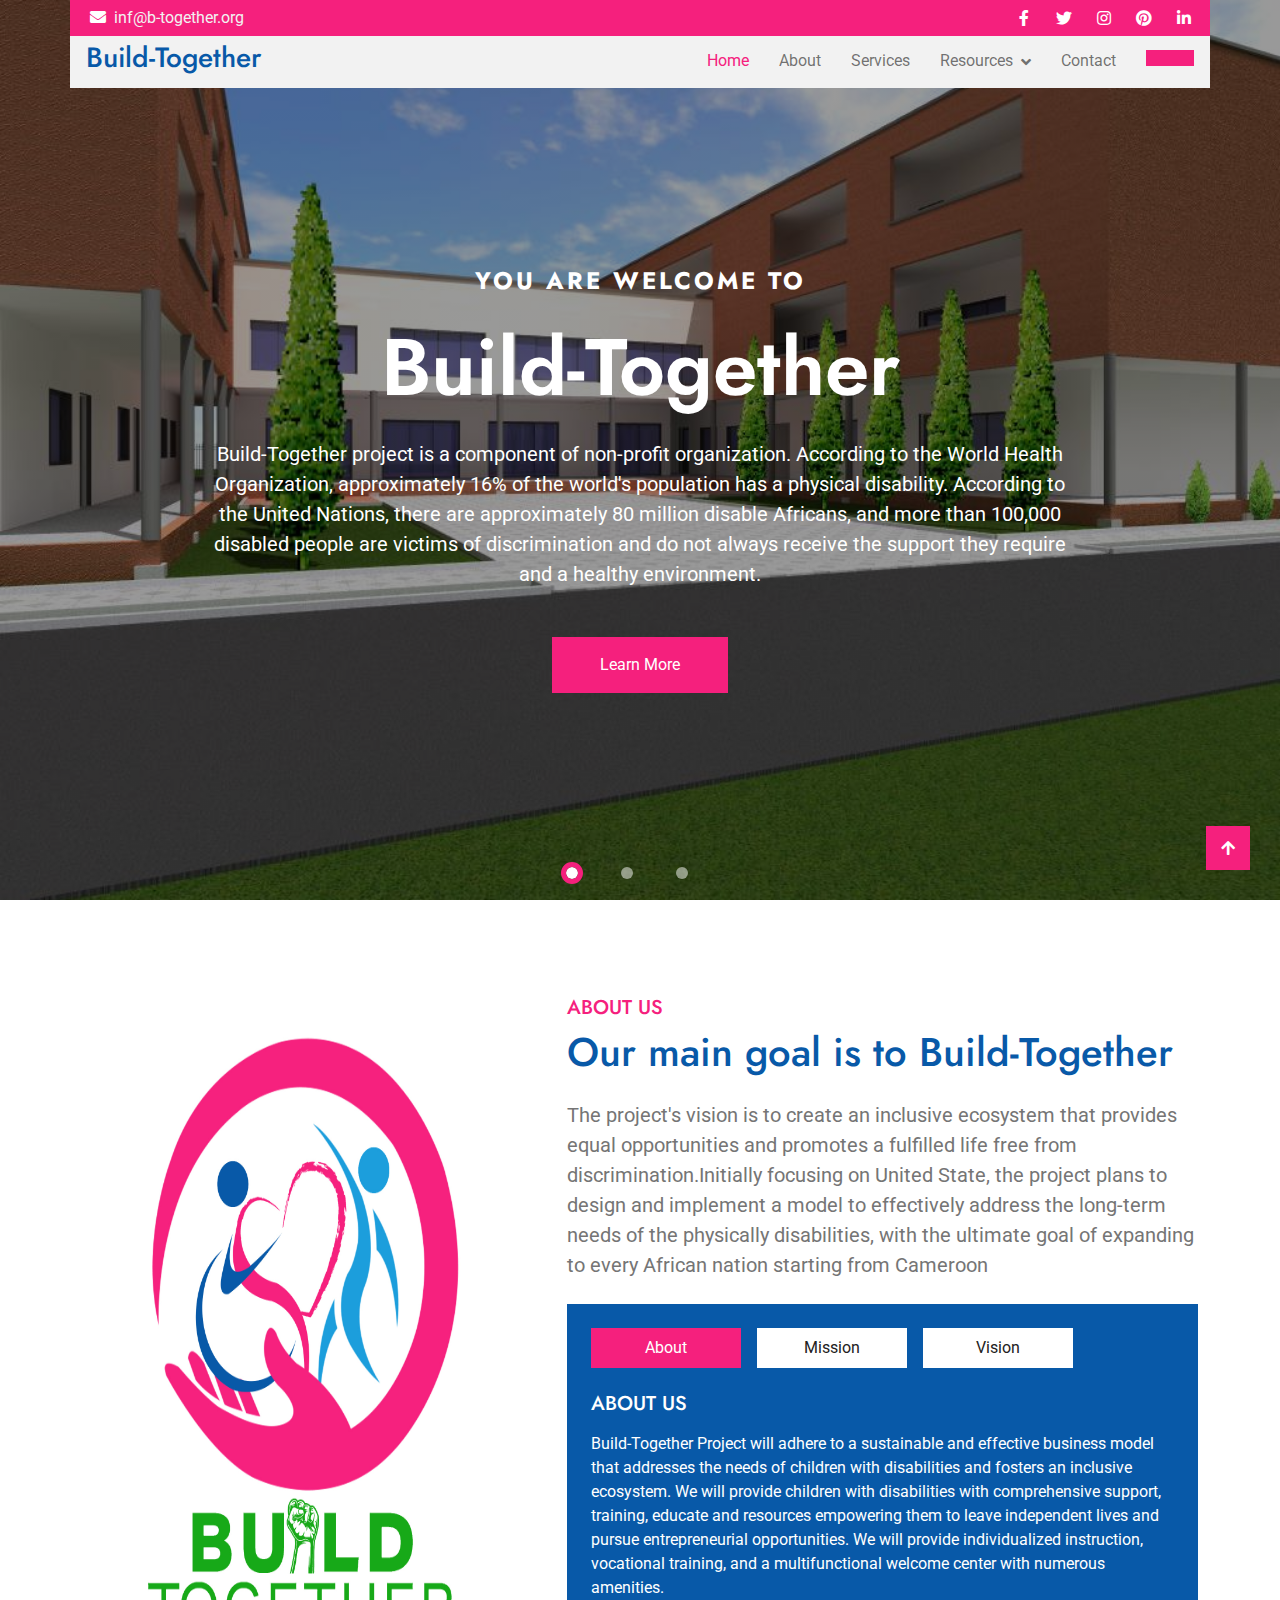
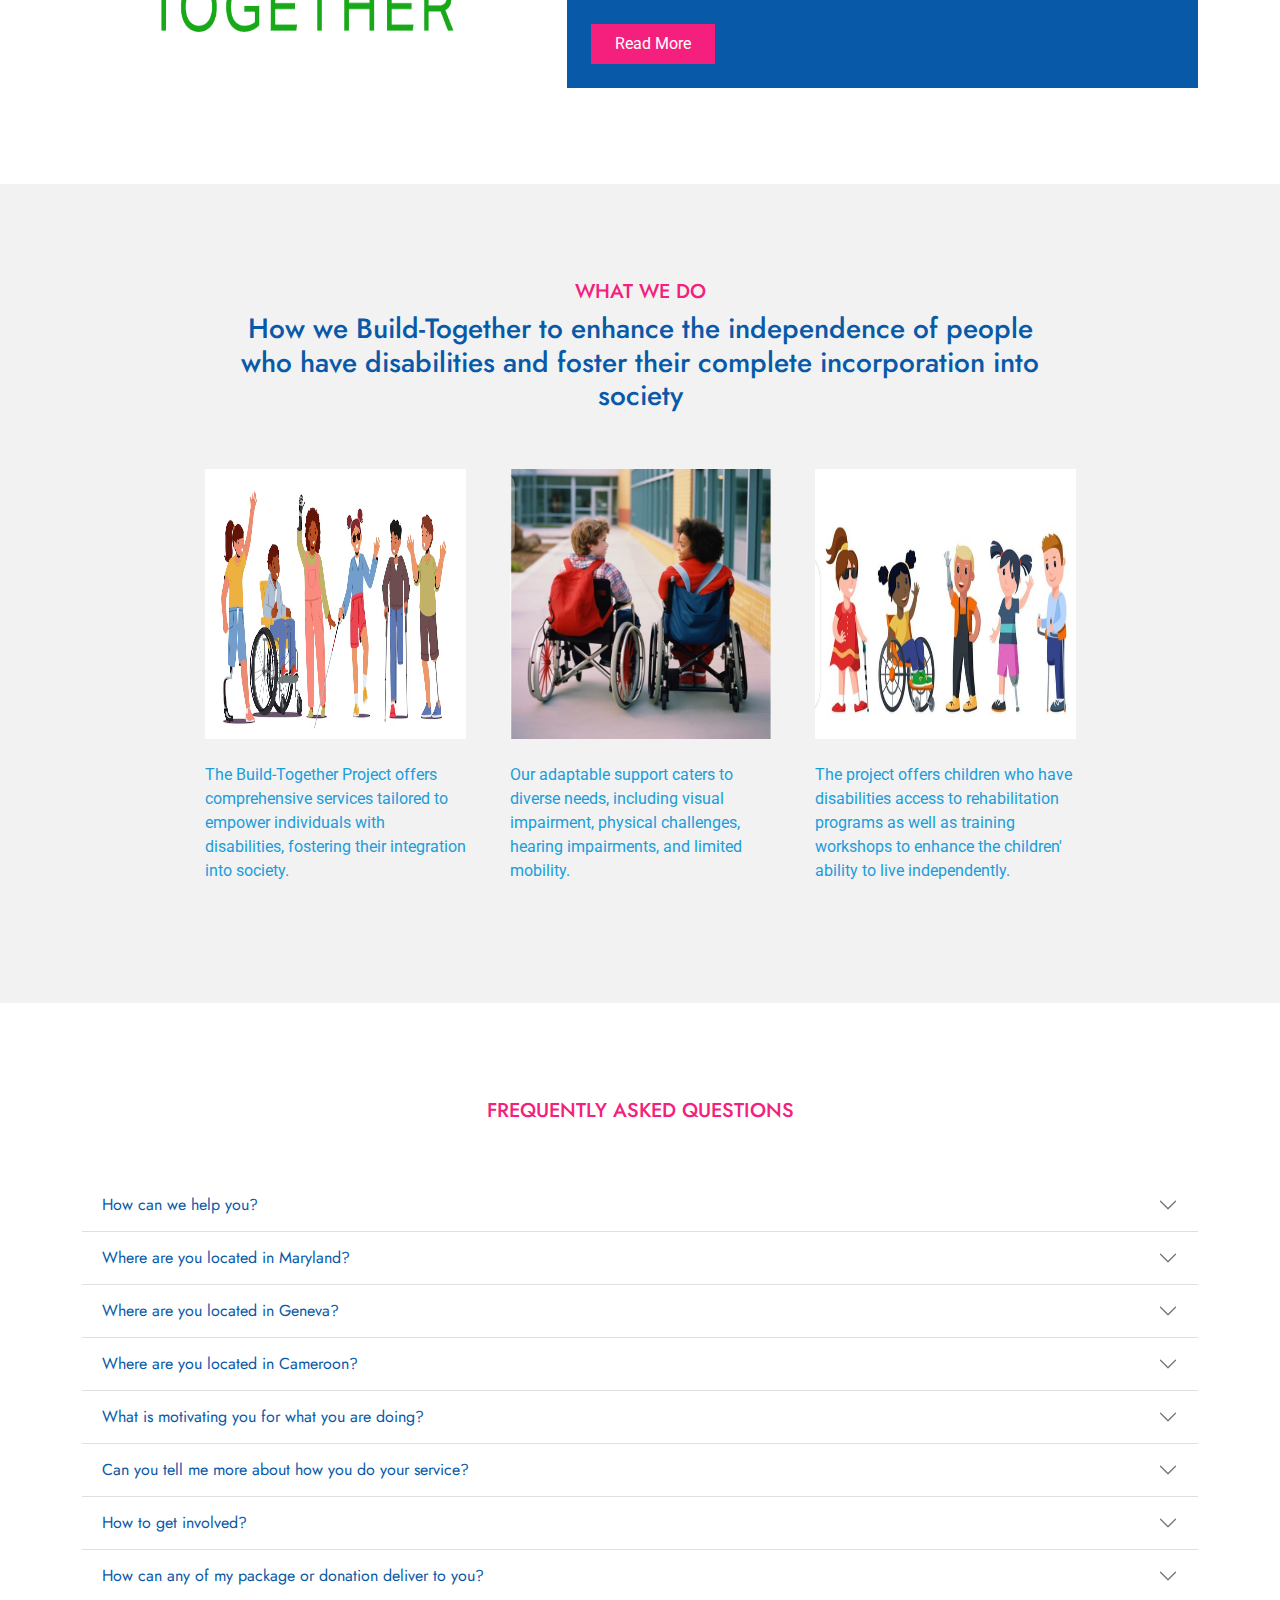
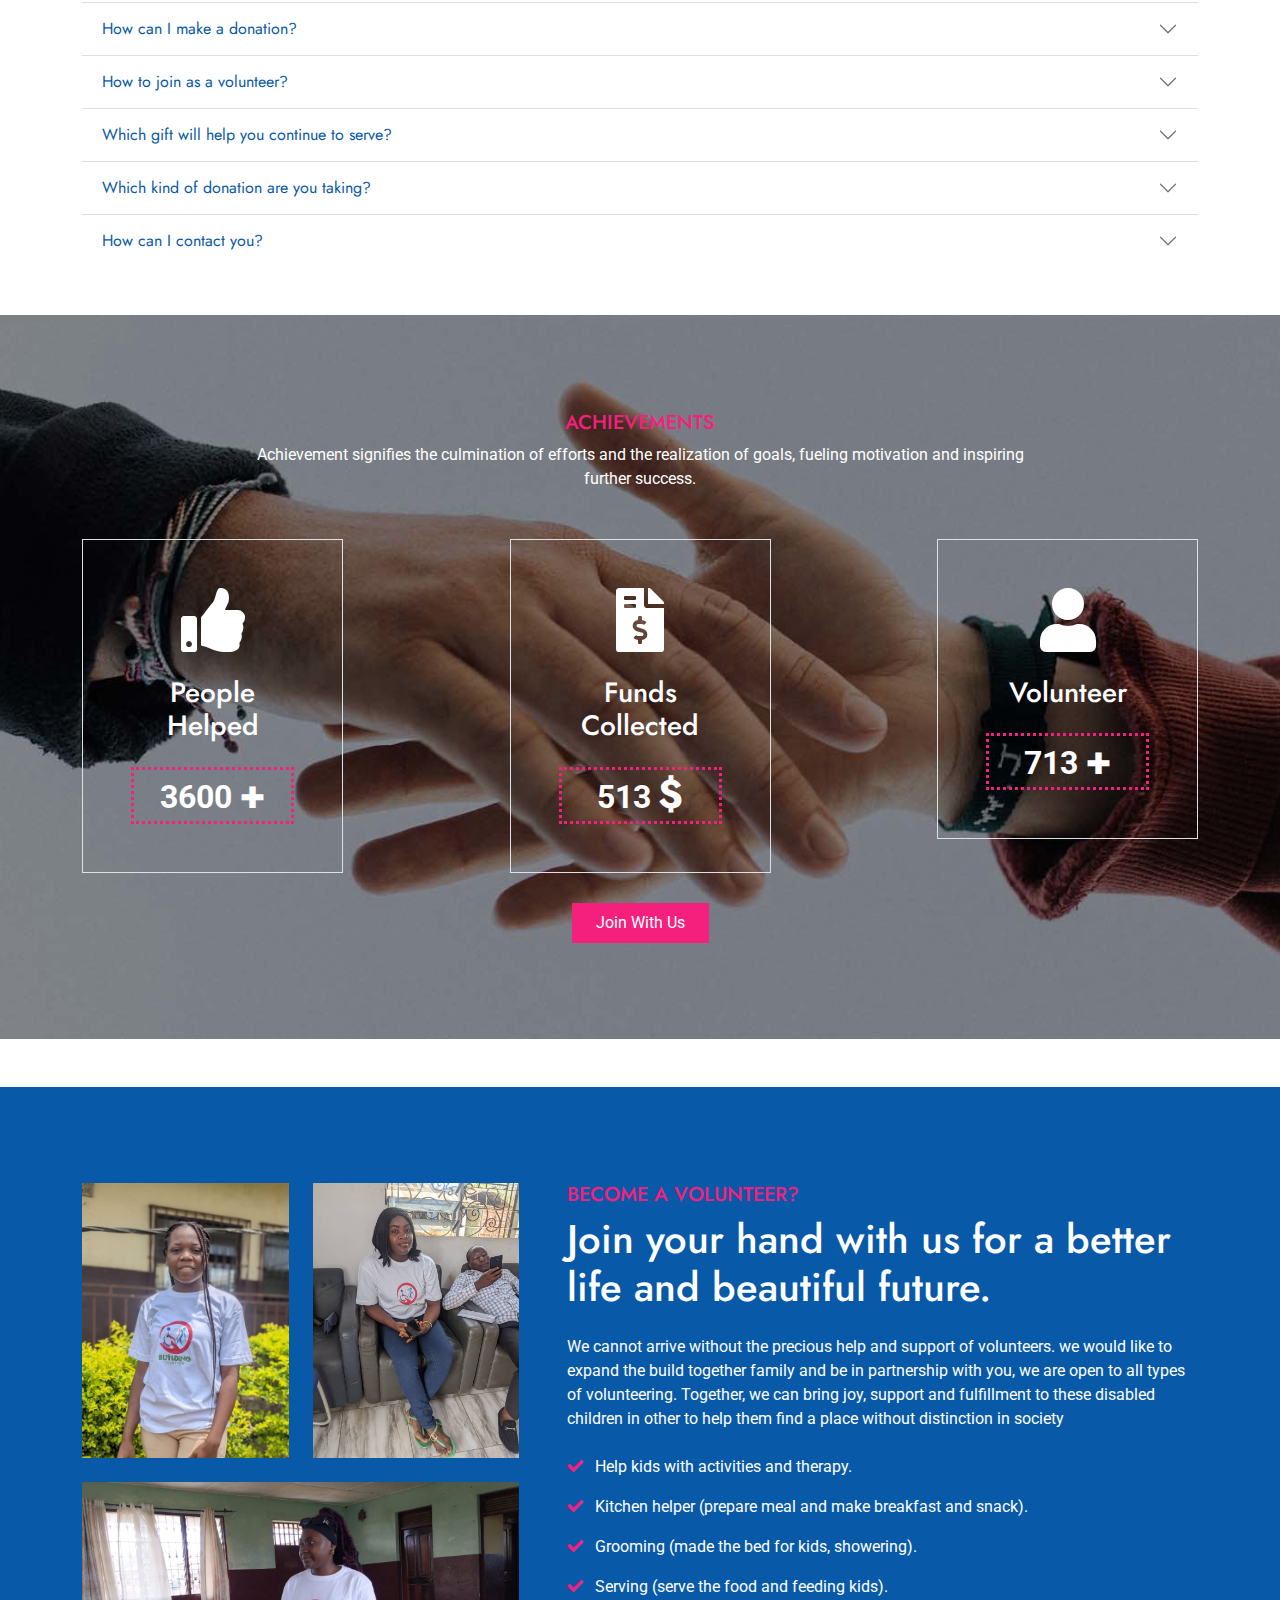
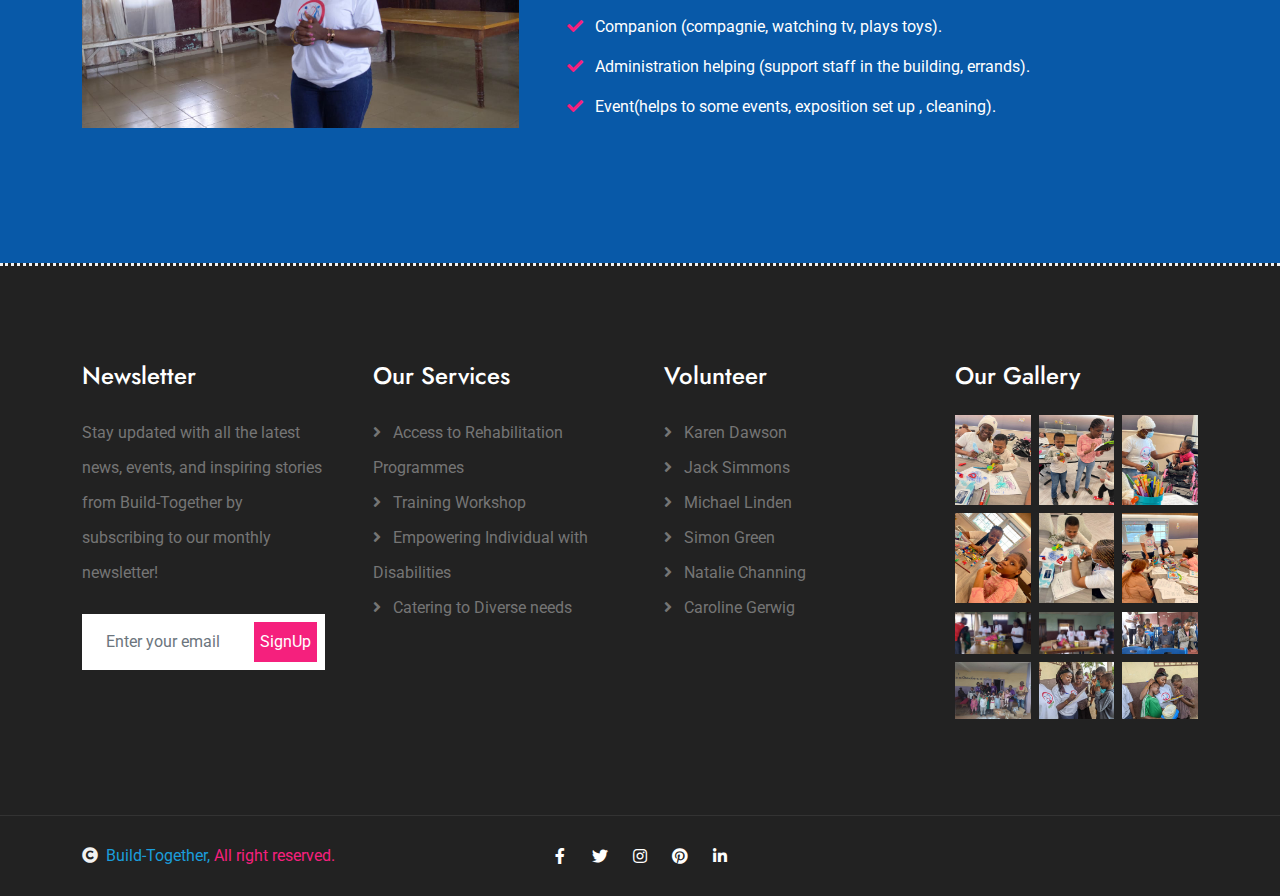
==== commit 18bdc80e: "FAQ ajustment and contact" ====
--- a/index.html
+++ b/index.html
@@ -48,7 +48,7 @@
                     <div class="row align-items-center justify-content-center">
                         <div class="col-md-8">
                             <div class="topbar-info d-flex flex-wrap">
-                                <a href="#" class="text-light me-4"><i class="fas fa-envelope text-white me-2"></i>Spessi@yahoo.com</a>
+                                <a href="#" class="text-light me-4"><i class="fas fa-envelope text-white me-2"></i>inf@b-together.org</a>
                             </div>
                         </div>
                         <div class="col-md-4">
@@ -306,9 +306,9 @@
 
 
         <!-- FAQ -->
-        <div class="container-fluid donation py-5">
+        <div class="container donation py-5">
             <div class="container py-5">
-                <div class="text-center mx-auto pb-5" style="max-width: 800px;">
+                <div class="text-center mx-auto" style="max-width: 800px;">
                     <h5 class="text-uppercase text3">Frequently Asked Questions</h5>
                 </div>
             </div>
@@ -363,7 +363,7 @@
                       </button>
                     </h2>
                     <div id="flush-collapseFive" class="accordion-collapse collapse" aria-labelledby="flush-headingFive" data-bs-parent="#accordionFlushExample">
-                      <div class=" accordion-body">The reason why we are motivated firstly it’s our passion, we have a bit of humanity, second we 
+                      <div class=" accordion-body">The reason why we are motivated firstly it’s our passion, we have a bit of humanity. Secondly, we 
                         believe we are all equal with the same value despite our differences.</div>
                     </div>
                 </div>
@@ -392,7 +392,7 @@
                       </button>
                     </h2>
                     <div id="flush-collapseSeven" class="accordion-collapse collapse" aria-labelledby="flush-headingSeven" data-bs-parent="#accordionFlushExample">
-                      <div class=" accordion-body">To get involve, follow us to our social media, share with your friends and family, join us as a 
+                      <div class=" accordion-body">To get involve, follow us on our social media, share with your friends and family, join us as a 
                         volunteer or sponsor.</div>
                     </div>
                 </div>
@@ -415,8 +415,7 @@
                     </h2>
                     <div id="flush-collapseTen" class="accordion-collapse collapse" aria-labelledby="flush-headingTen" data-bs-parent="#accordionFlushExample">
                       <div class=" accordion-body">To make a donation, you can donate via our website through PayPal’s or Visa, you can send us a 
-                        Check, or if you are doing donation in kind or material we can come for pickup or you can send to our 
-                        address.</div>
+                        Check, or if you are doing donation in kind or material we can come for pickup or you can also ship those items to us.</div>
                     </div>
                 </div>
                 <div class="accordion-item">
@@ -462,8 +461,8 @@
                         <span style="font-weight: 600;" class="text2">E-mail Address:</span> <i>inf@b-together.org</i> <br>
                         <span style="font-weight: 600;" class="text2">Phone number:</span> <span style="font-weight: 600;">Maryland:</span> <i>+1(571)473-3143</i> <br>
                         <span style="font-weight: 600;" class="text2">Phone Number:</span> <span style="font-weight: 600;">Geneva:</span> <i>+ 41763883241</i> <br>
-                        <span style="font-weight: 600;" class="text2">Facebook address:</span> <a href="https://www.facebook.com/profile.php?id=100065931103011">Click here</a> <br>
-                        <span style="font-weight: 600;" class="text2">Instagram address:</span> <a href="https://www.instagram.com/building_together1?igsh=dnZneGE1dTlmYTcw&utm_source=qr">Click here</a>
+                        <span style="font-weight: 600;" class="text2">Facebook address:</span> <a href="https://www.facebook.com/profile.php?id=100065931103011"><i>Click here</i></a> <br>
+                        <span style="font-weight: 600;" class="text2">Instagram address:</span> <a href="https://www.instagram.com/building_together1?igsh=dnZneGE1dTlmYTcw&utm_source=qr"><i>Click here</i></a>
                     </div>
                     </div>
                 </div>
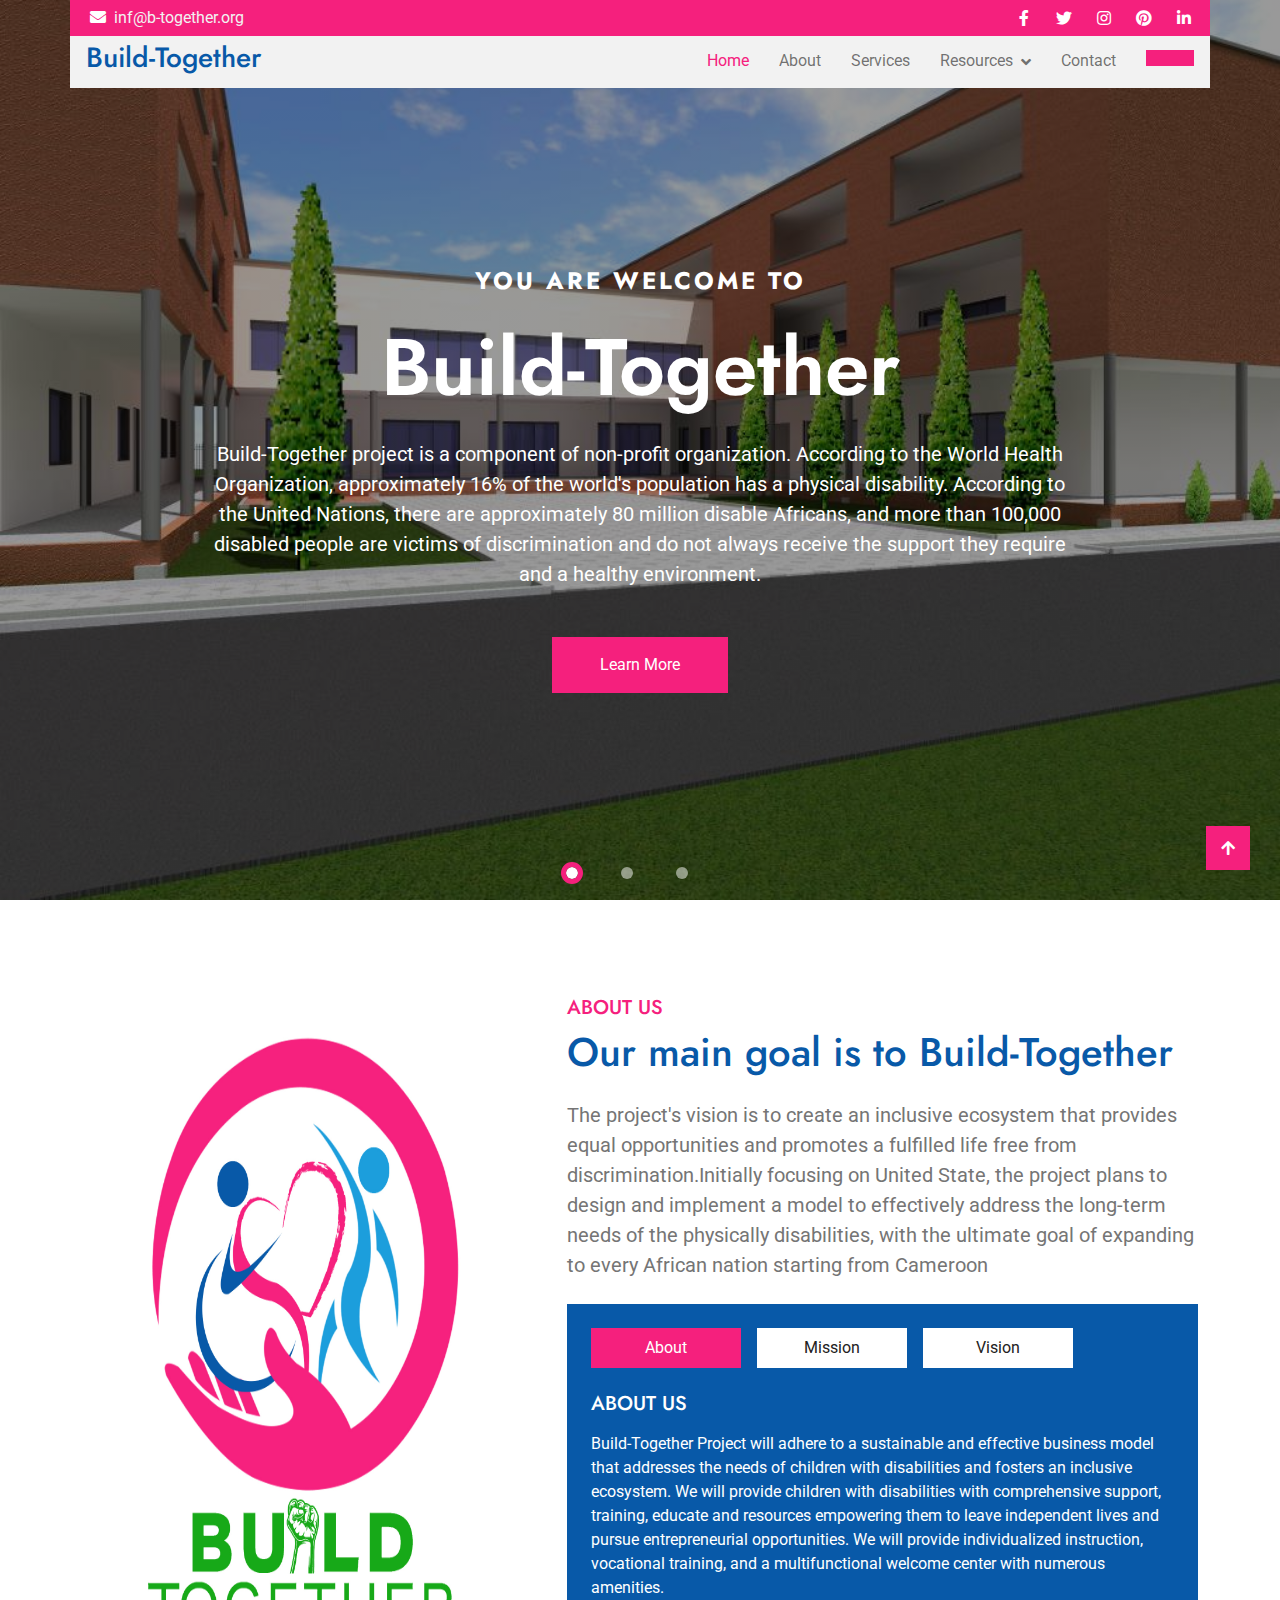
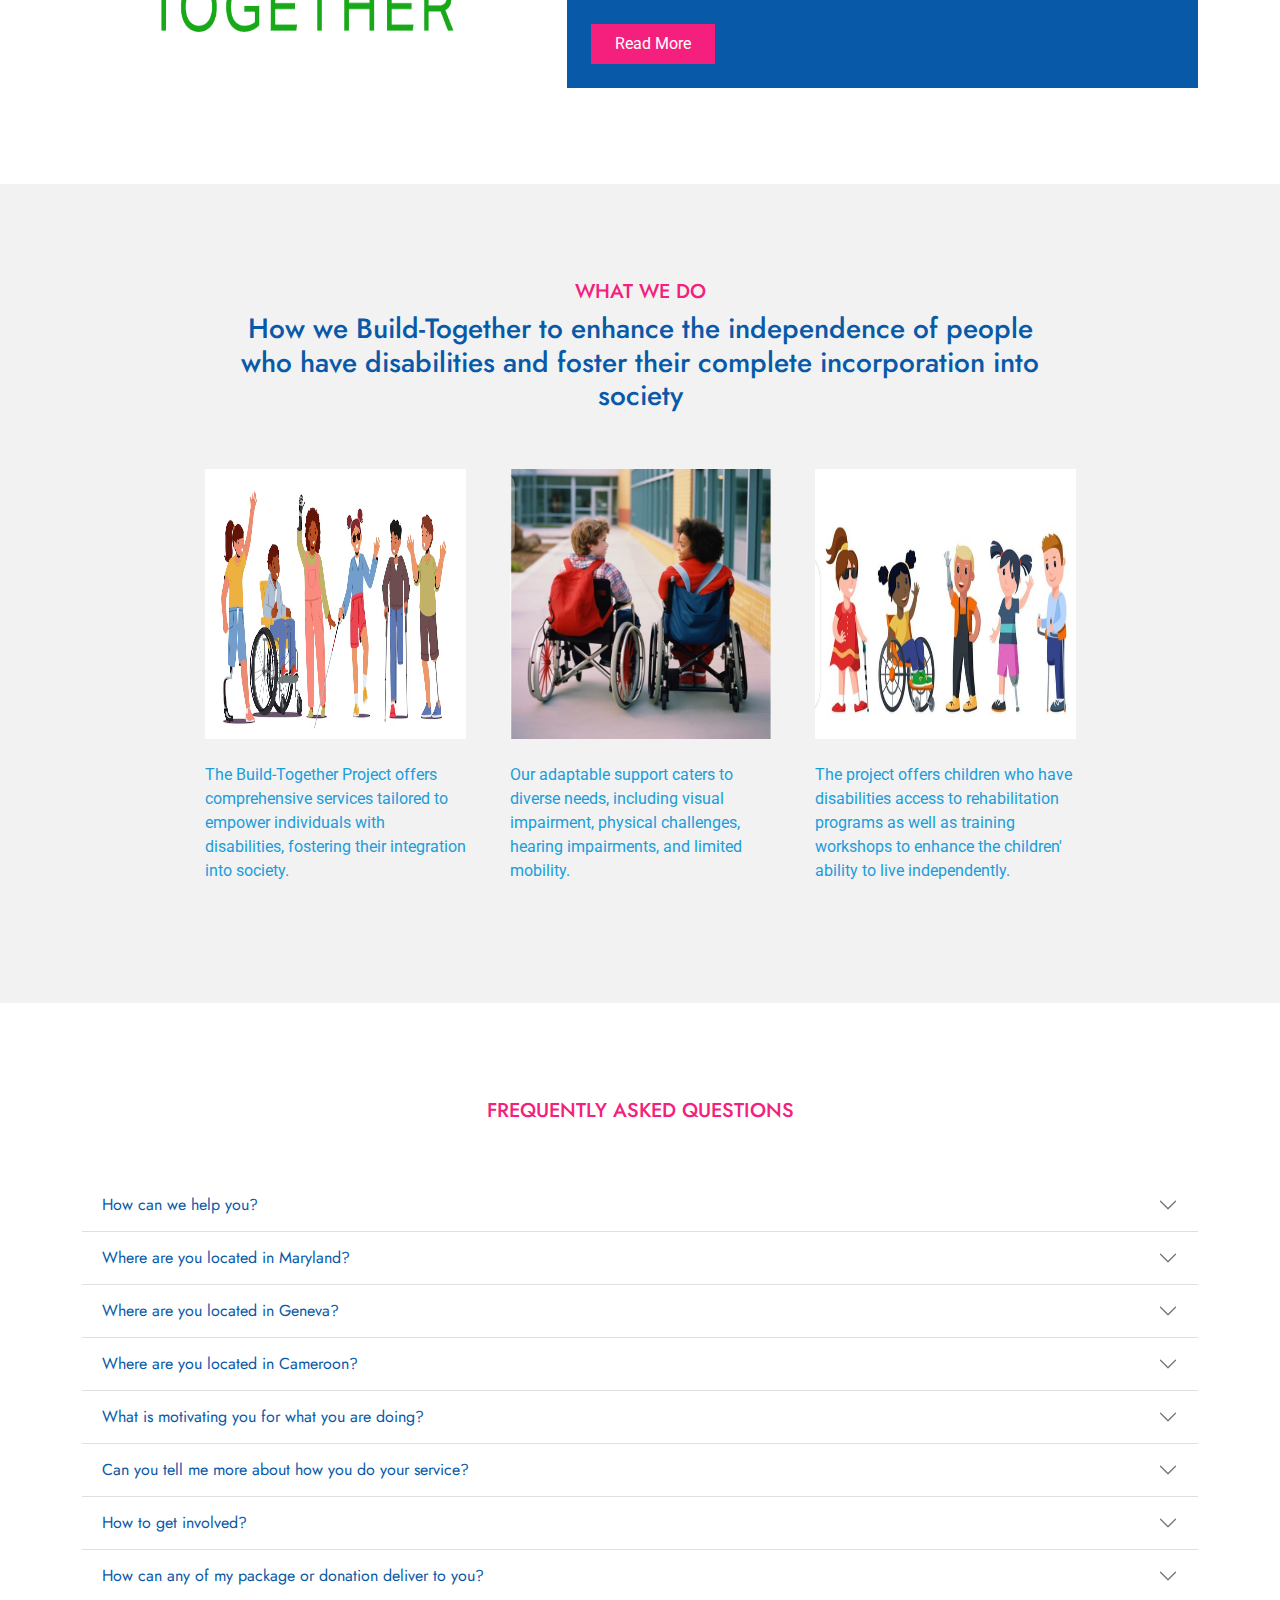
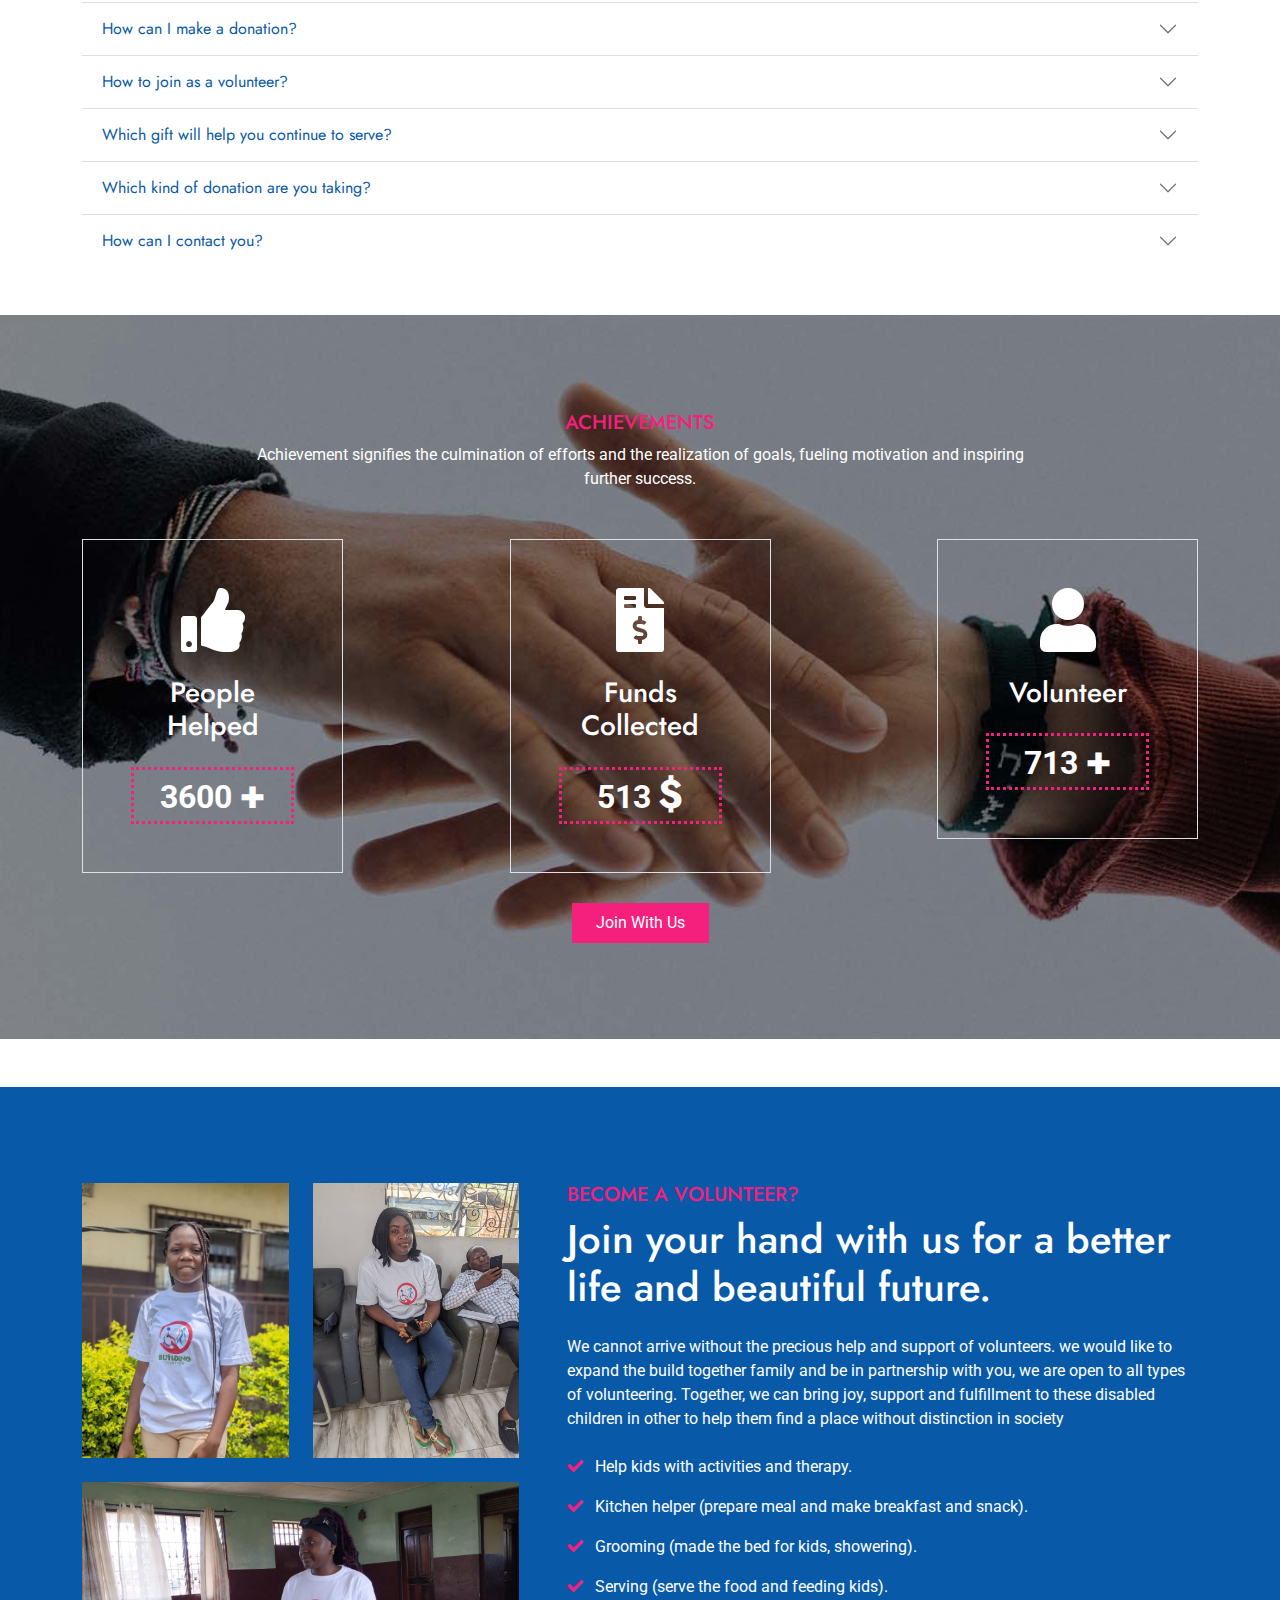
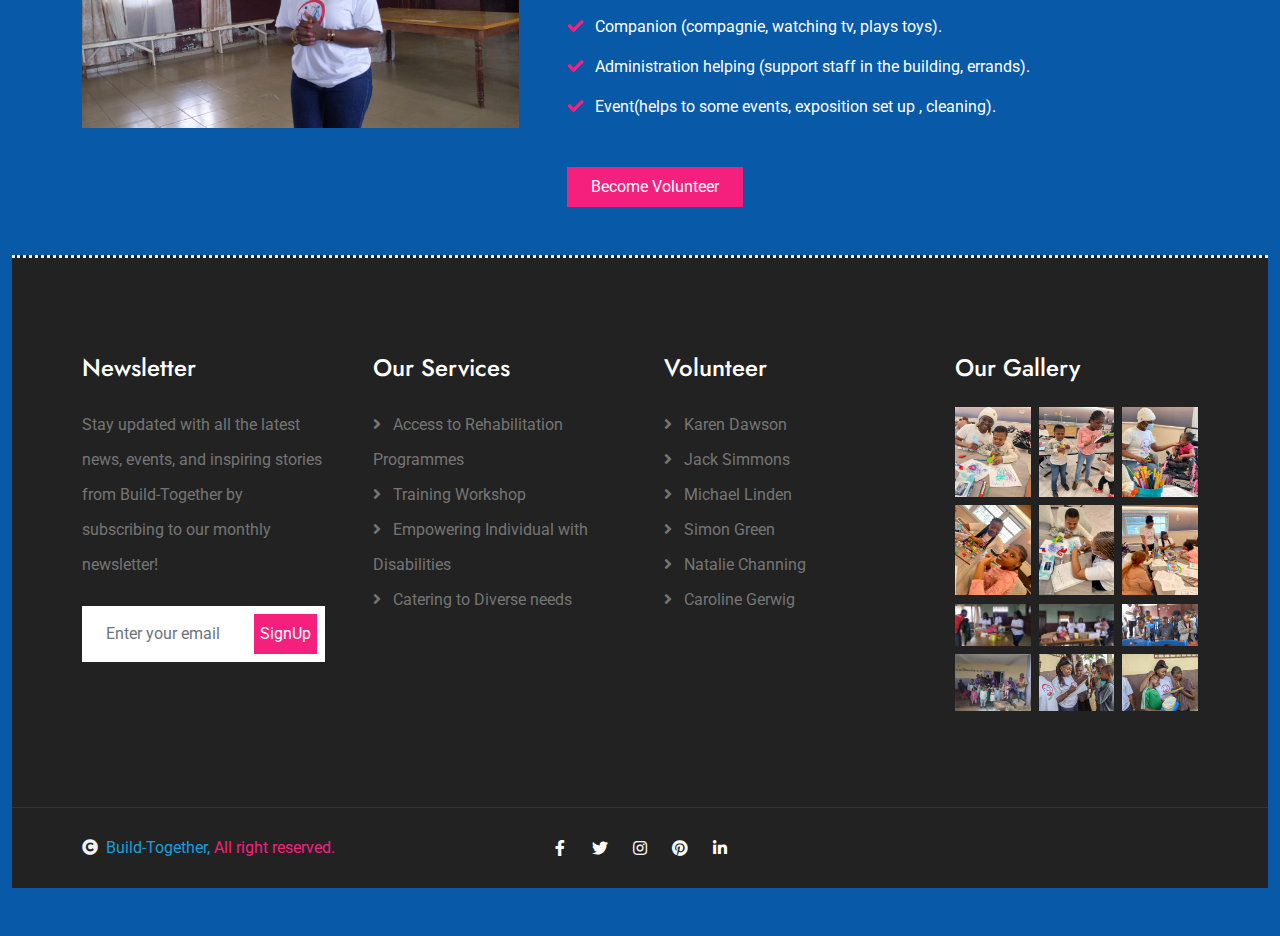
==== commit f03bc99b: "adjustment in volunteer and index page" ====
--- a/index.html
+++ b/index.html
@@ -576,10 +576,9 @@
                         <p class="text-white"><i class=" fa fa-check text3 me-2"></i> Companion (compagnie, watching tv, plays toys).</p>
                         <p class="text-white"><i class=" fa fa-check text3 me-2"></i> ⁠Administration helping (support staff in the building, errands).</p>
                         <p class="text-white mb-5"><i class=" fa fa-check text3 me-2"></i> Event(helps to some events, exposition set up , cleaning).</p>
-                        <!-- <a class="btn-color text-white py-2 px-4" href="#">Join With Us</a> -->
-                    </div>
-                </div>
-            </div>
+                        <a onclick="window.location.href='https://docs.google.com/forms/d/e/1FAIpQLSfTr1nUzEDaLYQTpgny68XOazve_2xL0LLaR-L1fUbjOVAyoA/viewform?vc=0&c=0&w=1&flr=0'"><button style="border: none;" class="btn-color text-white py-2 px-4">Become Volunteer</button></a>
+                    </div>
+                </div>
         </div>
         <!-- Volunteers End -->
 
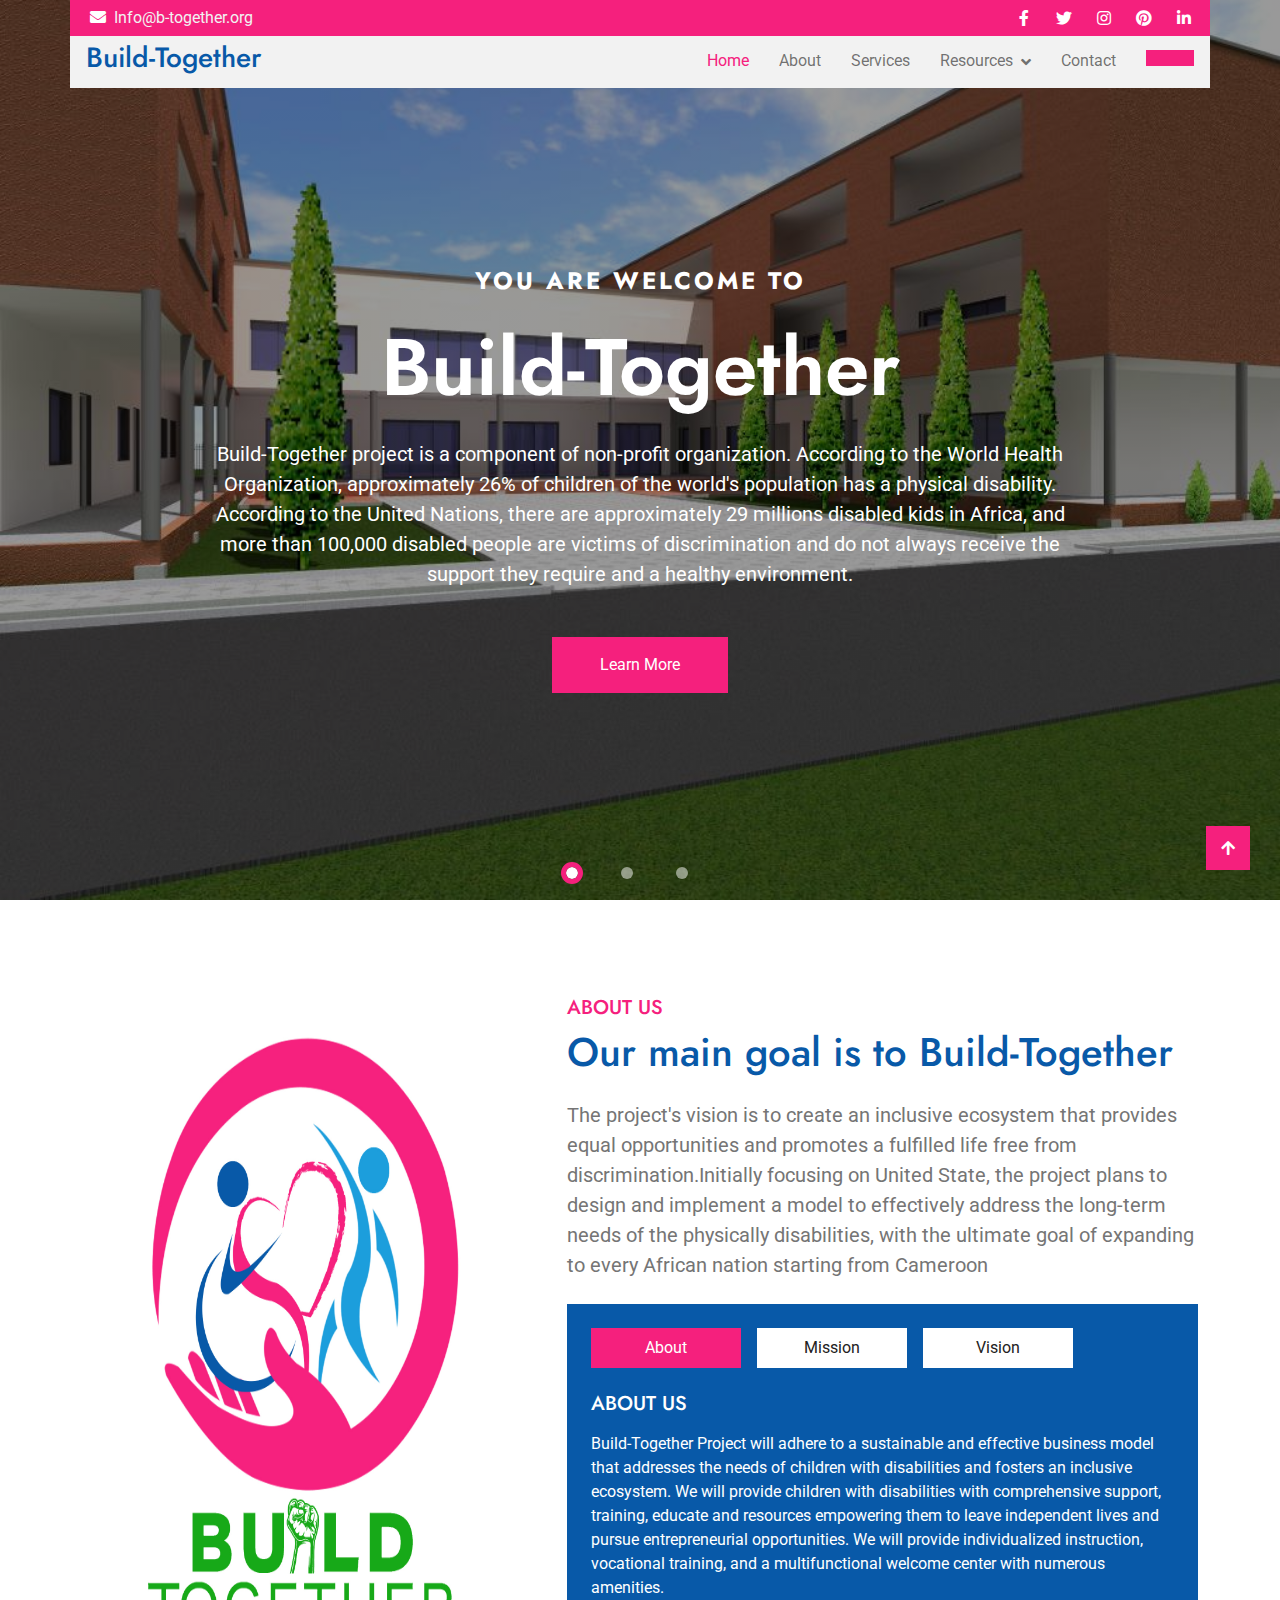
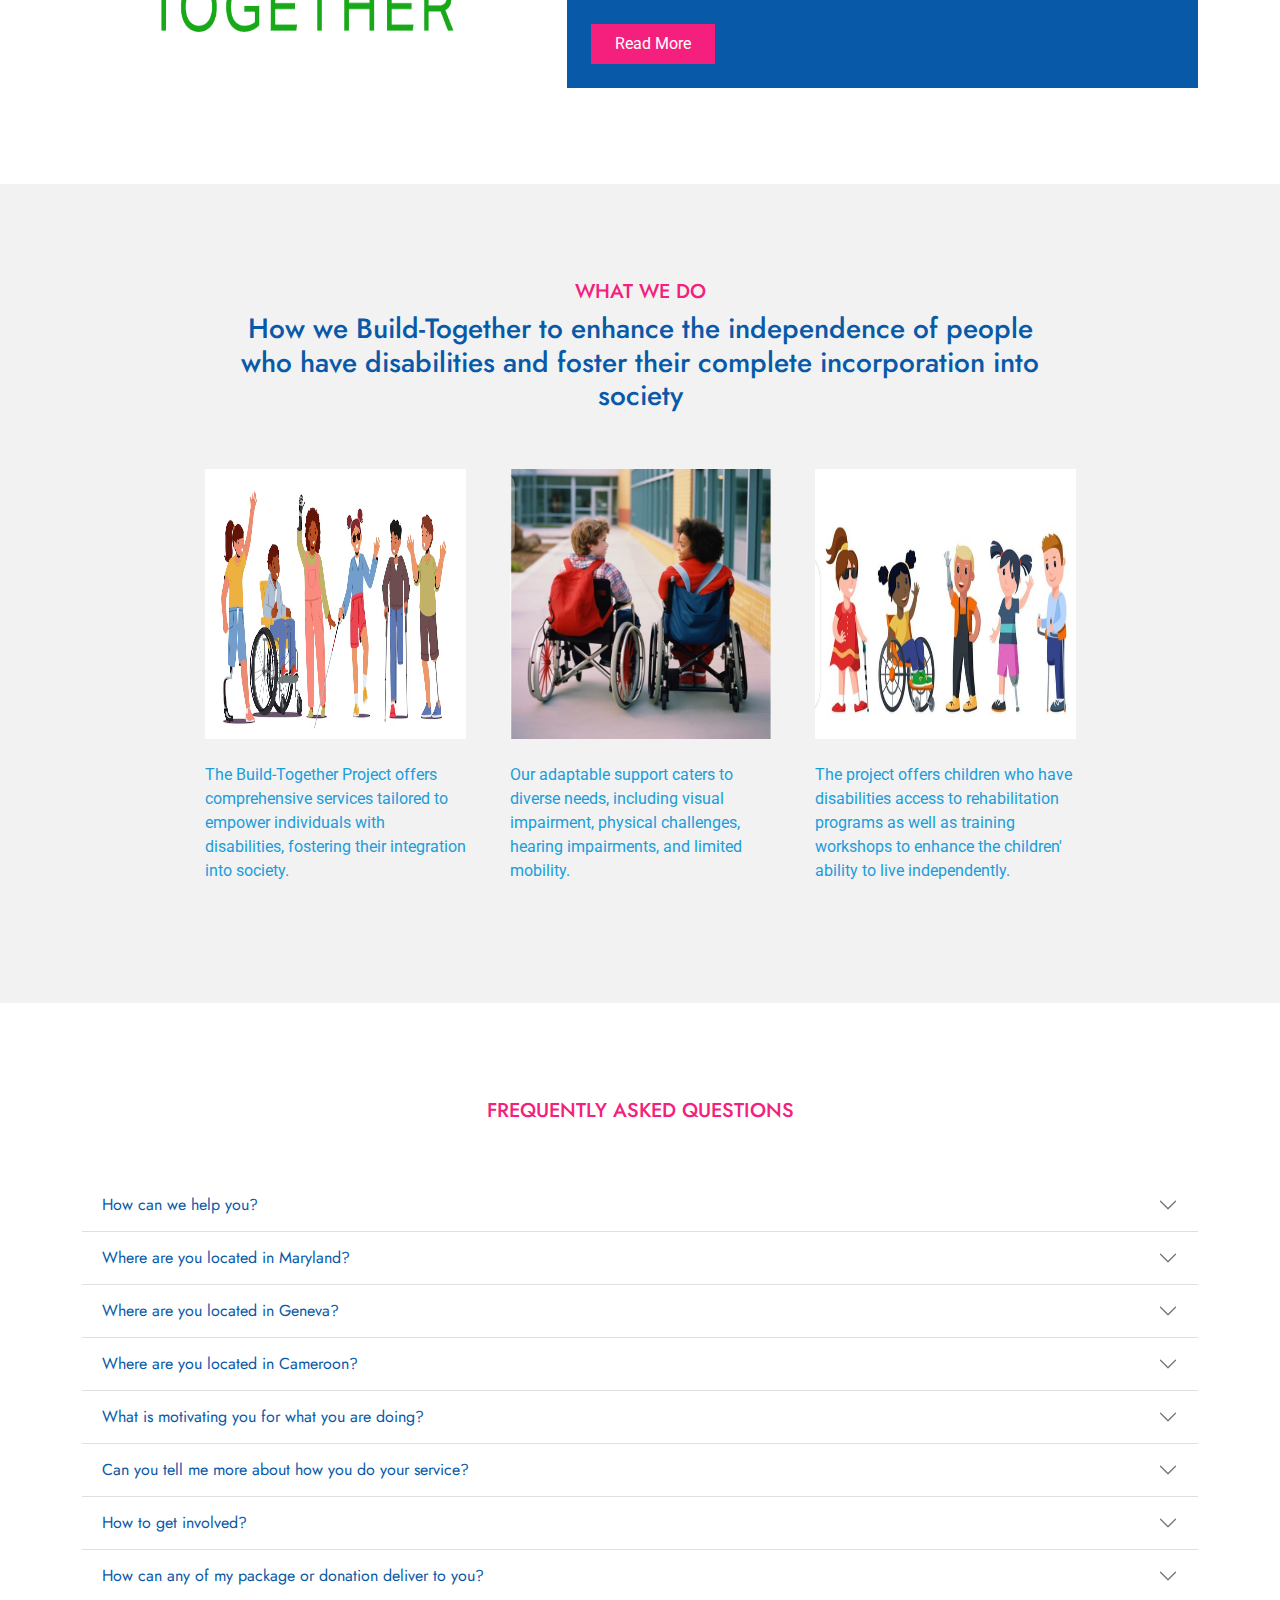
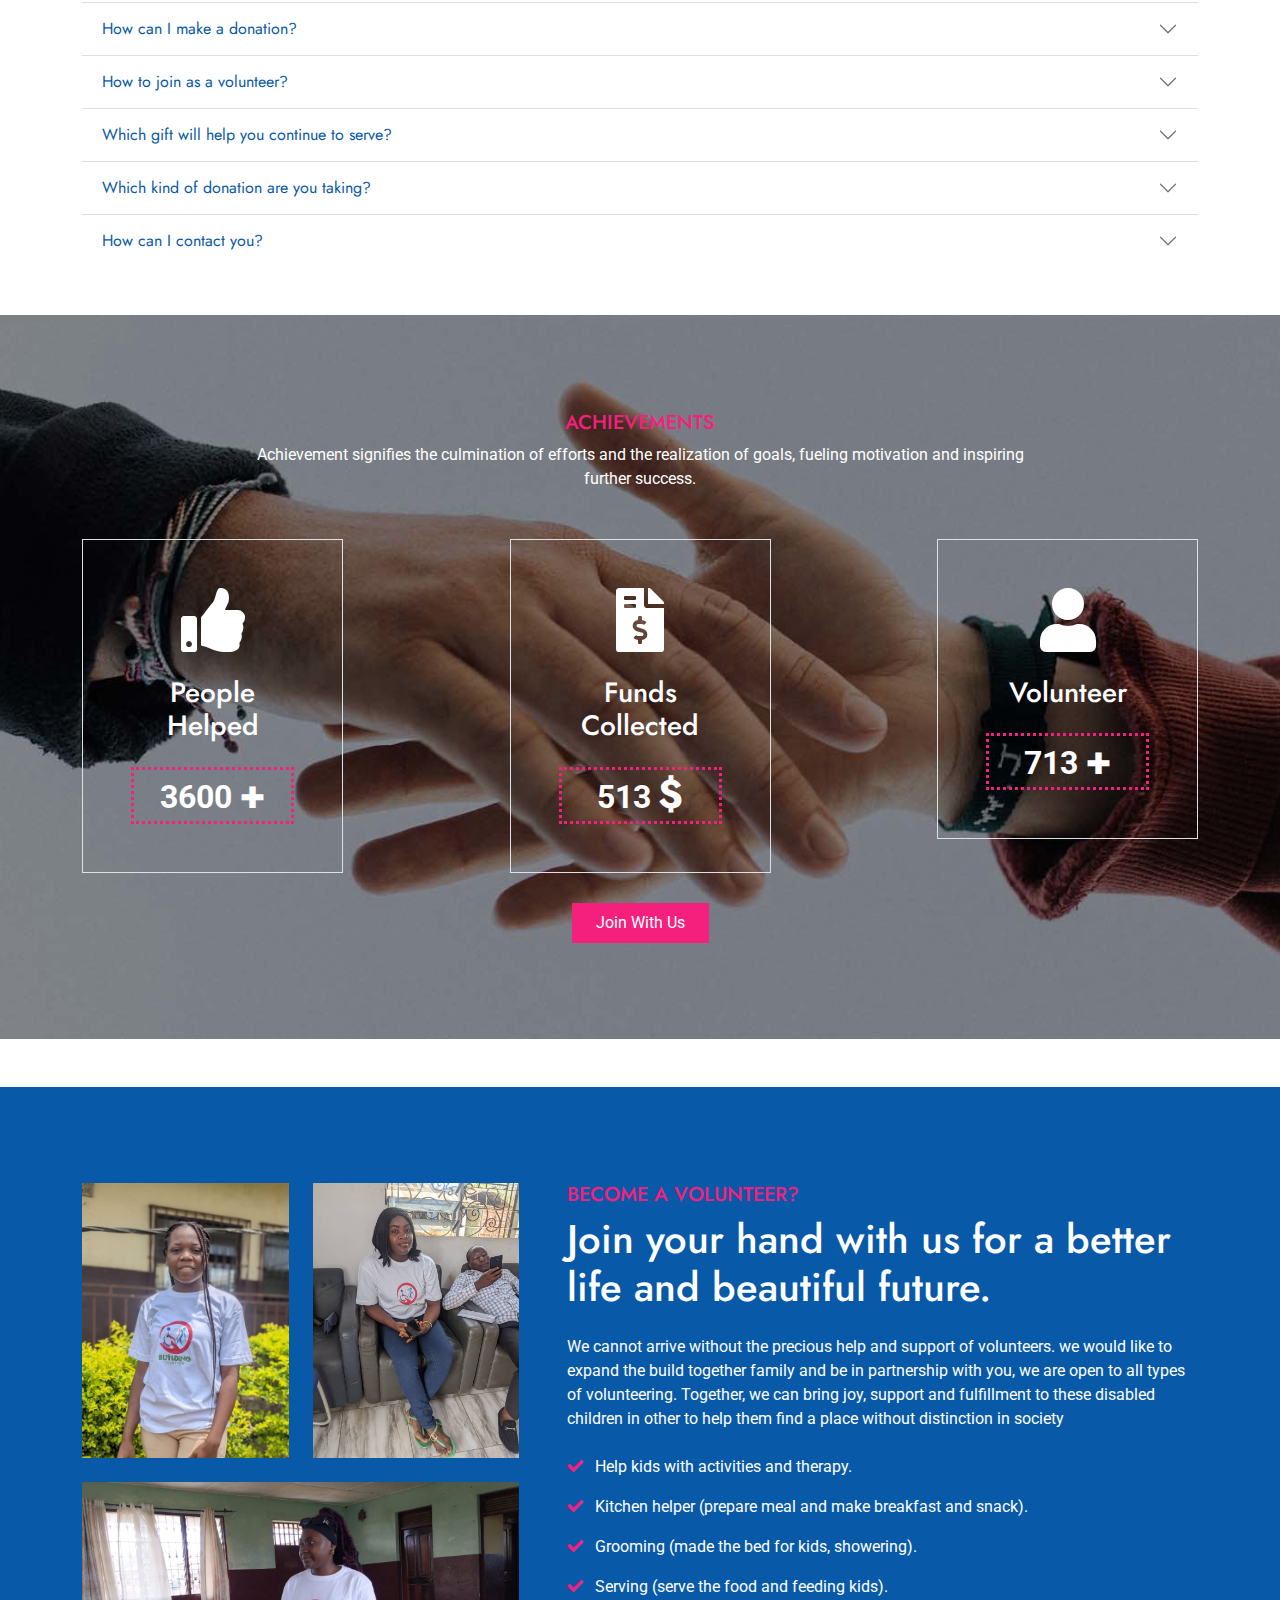
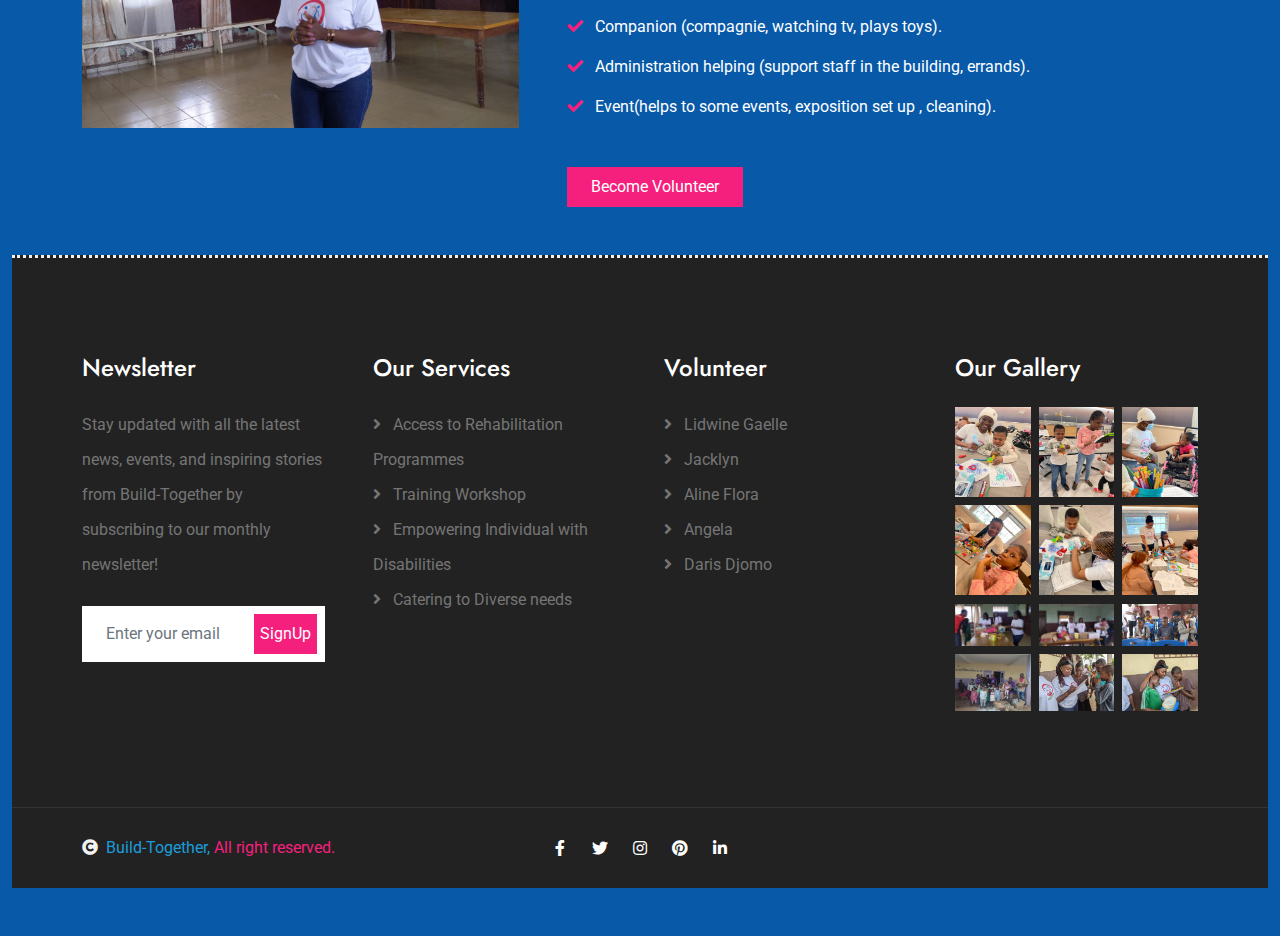
==== commit e32e86ee: "adjustment on email and volunteer" ====
--- a/index.html
+++ b/index.html
@@ -48,7 +48,7 @@
                     <div class="row align-items-center justify-content-center">
                         <div class="col-md-8">
                             <div class="topbar-info d-flex flex-wrap">
-                                <a href="#" class="text-light me-4"><i class="fas fa-envelope text-white me-2"></i>inf@b-together.org</a>
+                                <a href="#" class="text-light me-4"><i class="fas fa-envelope text-white me-2"></i>Info@b-together.org</a>
                             </div>
                         </div>
                         <div class="col-md-4">
@@ -113,9 +113,9 @@
                             <div class="p-3" style="max-width: 900px;">
                                 <h4 class="text-white text-uppercase fw-bold mb-4" style="letter-spacing: 3px;">You Are Welcome To</h4>
                                 <h1 class="display-1 text-capitalize text-white mb-4">Build-Together</h1>
-                                <p class="mb-5 fs-5">Build-Together project is a component of non-profit organization. According to the World Health Organization,
-                                    approximately 16% of the world's population has a physical disability. According to the United Nations, there are
-                                    approximately 80 million disable Africans, and more than 100,000 disabled people are victims of discrimination and
+                                <p class="mb-5 fs-5 text-white">Build-Together project is a component of non-profit organization. According to the World Health Organization,
+                                    approximately 26%  of children of the world's population has a physical disability. According to the United Nations, there are
+                                    approximately 29 millions disabled kids in Africa, and more than 100,000 disabled people are victims of discrimination and
                                     do not always receive the support they require and a healthy environment. 
                                 </p>
                                 <div class="d-flex align-items-center justify-content-center">
@@ -458,7 +458,7 @@
                     </h2>
                     <div id="flush-collapseEight" class="accordion-collapse collapse" aria-labelledby="flush-headingEight" data-bs-parent="#accordionFlushExample">
                       <div class=" accordion-body"> <span class="text3">You can contact us through our:</span> <br>
-                        <span style="font-weight: 600;" class="text2">E-mail Address:</span> <i>inf@b-together.org</i> <br>
+                        <span style="font-weight: 600;" class="text2">E-mail Address:</span> <i>Info@b-together.org</i> <br>
                         <span style="font-weight: 600;" class="text2">Phone number:</span> <span style="font-weight: 600;">Maryland:</span> <i>+1(571)473-3143</i> <br>
                         <span style="font-weight: 600;" class="text2">Phone Number:</span> <span style="font-weight: 600;">Geneva:</span> <i>+ 41763883241</i> <br>
                         <span style="font-weight: 600;" class="text2">Facebook address:</span> <a href="https://www.facebook.com/profile.php?id=100065931103011"><i>Click here</i></a> <br>
@@ -609,12 +609,11 @@
                     <div class="col-md-6 col-lg-6 col-xl-3">
                         <div class="footer-item d-flex flex-column">
                             <h4 class="mb-4 text-white">Volunteer</h4>
-                            <a href=""><i class="fas fa-angle-right me-2"></i> Karen Dawson</a>
-                            <a href=""><i class="fas fa-angle-right me-2"></i> Jack Simmons</a>
-                            <a href=""><i class="fas fa-angle-right me-2"></i> Michael Linden</a>
-                            <a href=""><i class="fas fa-angle-right me-2"></i> Simon Green</a>
-                            <a href=""><i class="fas fa-angle-right me-2"></i> Natalie Channing</a>
-                            <a href=""><i class="fas fa-angle-right me-2"></i> Caroline Gerwig</a>
+                            <a href=""><i class="fas fa-angle-right me-2"></i> Lidwine Gaelle </a>
+                            <a href=""><i class="fas fa-angle-right me-2"></i> Jacklyn </a>
+                            <a href=""><i class="fas fa-angle-right me-2"></i> Aline Flora </a>
+                            <a href=""><i class="fas fa-angle-right me-2"></i> Angela</a>
+                            <a href=""><i class="fas fa-angle-right me-2"></i> Daris Djomo</a>
                         </div>
                     </div>
                     <div class="col-md-6 col-lg-6 col-xl-3">
